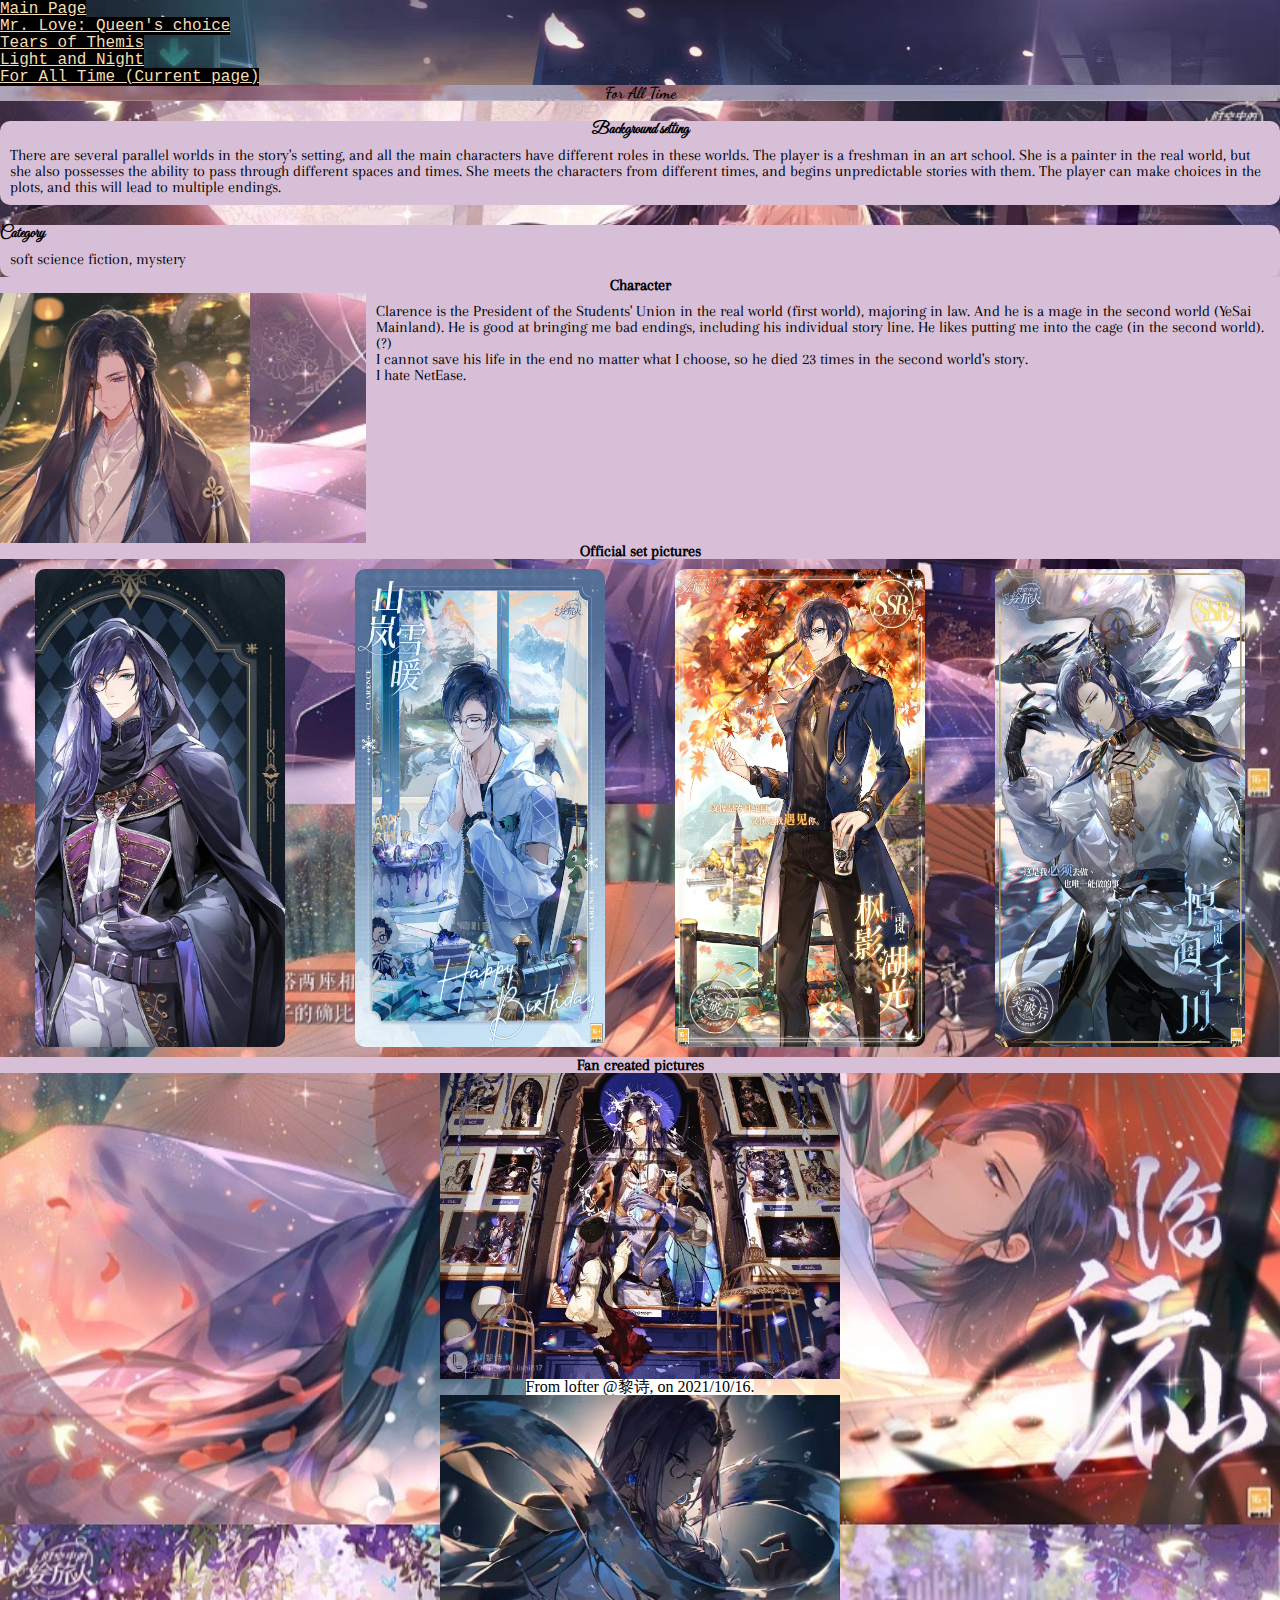
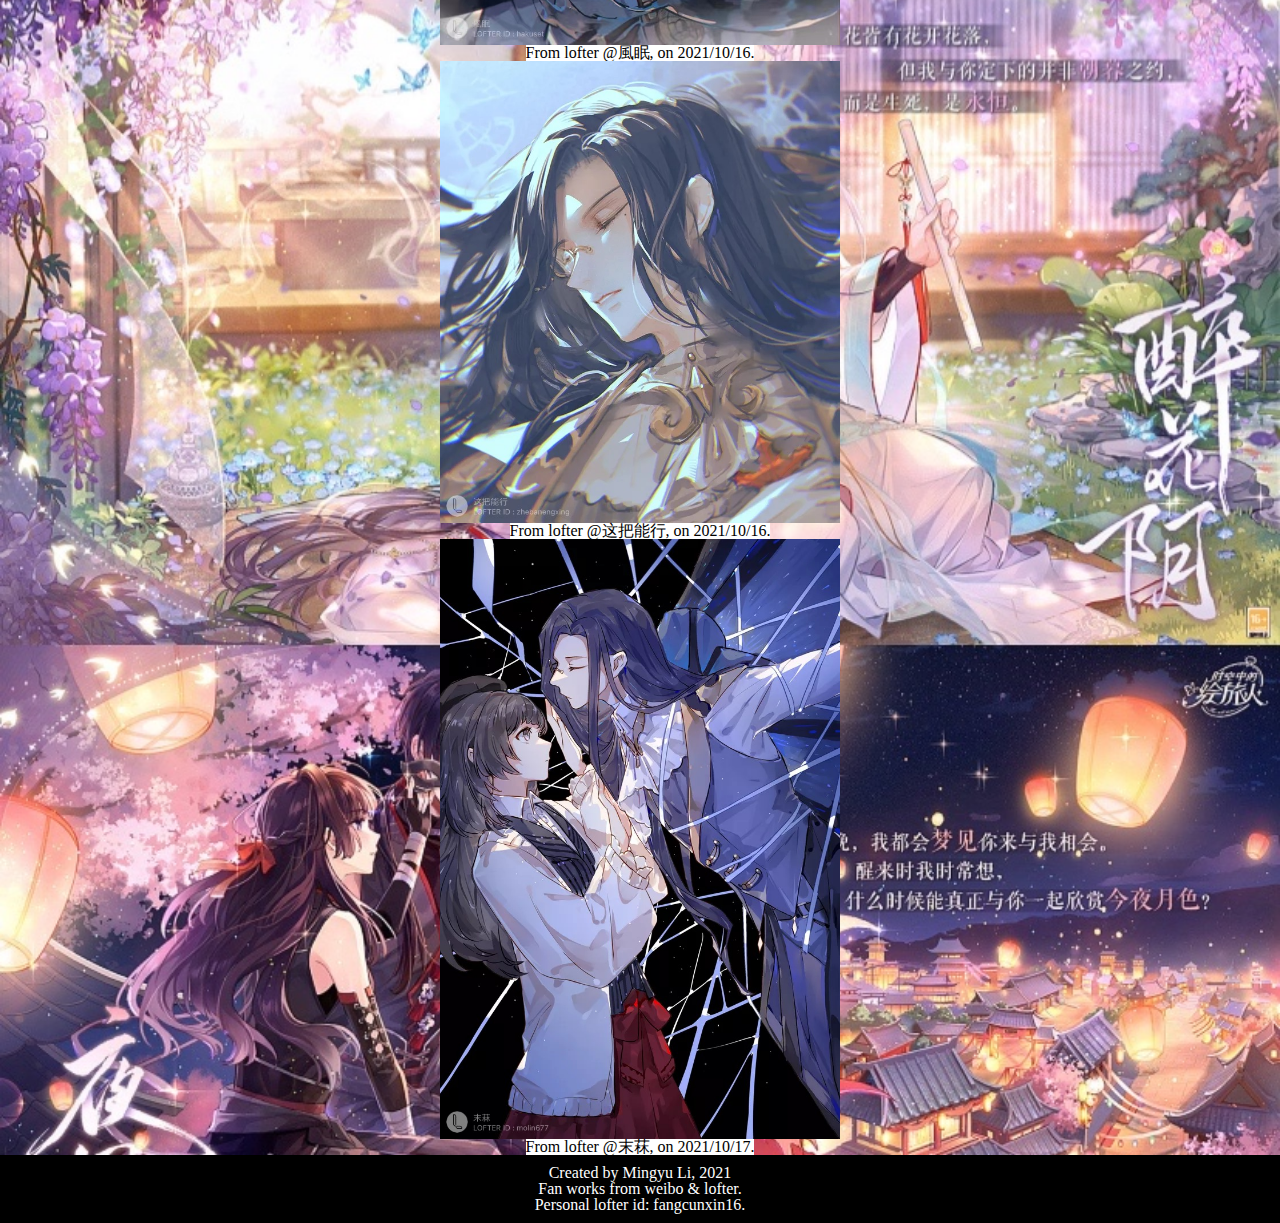
==== foralltime.html @ 4171c782 "Add files via upload" ====
<!DOCTYPE html>
<html lang="en">
  <head>
    <meta charset="utf-8">
    <meta name="viewport" content="width=device-width, initial-scale=1.0">
    <link rel="shortcut icon" type="image/png" href="pic/slqx.jpg"/>
    <link rel="stylesheet" type="text/css" href="css/html5reset.css">
    <link rel="stylesheet" type="text/css" href="css/style.css">
    <link rel="stylesheet" type="text/css" href="css/internal_style.css">
    <link rel='stylesheet' href='https://fonts.googleapis.com/css?family=Dancing+Script'>
    <link rel='stylesheet' href='https://fonts.googleapis.com/css?family=Great+Vibes'>
    <link rel='stylesheet' href='https://fonts.googleapis.com/css?family=Arapey'>
   <title>For All Time</title>
  </head>
  <body>
    <header>
      <ul class="list">
        <li class="mp"><a href="index.html">Main Page</a></li>
        <li class="qc"><a href="mrlove.html">Mr. Love: Queen's choice</a></li>
        <li class="tot"><a href="tearsofthemis.html">Tears of Themis</a></li>
        <li class="ln"><a href="lightandnight.html">Light and Night</a></li>
        <li class="curr"><a href="foralltime.html">For All Time (Current page)</a></li>
      </ul>
    </header>
    <main class="hlr">
        <h1 class="game_title_hlr">
          For All Time
        </h1>

        <div class="backset">
          <h2 class="bs">
            Background setting
          </h2>
          <p id="bs">
            There are several parallel worlds in the story's setting, and all the main characters have different roles in these worlds.
            The player is a freshman in an art school. She is a painter in the real world, but she also possesses the ability to pass
             through different spaces and times. She meets the characters from different times, and begins unpredictable stories with them.
             The player can make choices in the plots, and this will lead to multiple endings.
          </p>
        </div>
        <div>
          <h3 class="cat">
            Category
          </h3>
          <p id="cat">
            soft science fiction, mystery
          </p>
        </div>
        
        <h3 class="character">
          Character
        </h3>
        <div class="sh_ch">
          <div class="sl">
              <img src="pic/sh/sl/sl_intro.jpg" alt="slintro" id="slp">
              <p id="sl">
                Clarence is the President of the Students' Union in the real world (first world), majoring in law. And he is a mage in the second world (YeSai Mainland).
                He is good at bringing me bad endings, including his individual story line.
                He likes putting me into the cage (in the second world). (?)<br>
                I cannot save his life in the end no matter what I choose, so he died 23 times in the second world's story.<br>
                I hate NetEase.
              </p>
          </div>
          
          <h3 class="off_intro">
            Official set pictures
          </h3>
          <div class="sl_off">
            <img src="pic/sh/sl/pic1.jpg" alt="spic1">
            <img src="pic/sh/sl/pic2.jpg" alt="spic2">
            <img src="pic/sh/sl/pic3.jpg" alt="spic3">
            <img src="pic/sh/sl/pic4.jpg" alt="spic4">
          </div>
          <h3 class="fan_intro">
            Fan created pictures
          </h3>
          <div class="sl_fan">
            <img src="pic/sh/sl/sfan1.jpg" alt="sf1">
            <p>
              From lofter @黎诗, on 2021/10/16.
            </p>
            <img src="pic/sh/sl/sfan2.jpg" alt="sf2">
            <p>
              From lofter @風眠, on 2021/10/16.
            </p>
            <img src="pic/sh/sl/sfan3.jpg" alt="sf3">
            <p>
              From lofter @这把能行, on 2021/10/16.
            </p>
            <img src="pic/sh/sl/sfan4.jpg" alt="sf4">
            <p>
              From lofter @末菻, on 2021/10/17.
            </p>
          </div>
        </div>
    </main>

    <footer>
      <div>
        Created by Mingyu Li, 2021 <br>
        Fan works from weibo & lofter.<br>
        Personal lofter id: fangcunxin16.
      </div>
    </footer>
</body>
</html>
---- css/style.css ----
body{
    font-family: 'Sofia',serif;
      background-color: black;
      padding:0;
    }
  header{
    display:flex;
    flex-direction:column;
    align-items: flex-start;
    background-image: url('../pic/head.jpg');
    background-size: 100%;
    background-repeat: repeat;
    opacity:1;
  }

  h2{
    font-family: 'Sofia',serif;
    color:black;
    display: flex;
    justify-content: center;
  }

  a{
    font-family: 'Courier New', Courier, monospace;
    color: 	wheat;
    background-color: black;
    opacity: 1;
    
  }
  .list{
    display:flex;
    flex-direction: column;
    align-items: flex-start;
  }


  .all{
    display:grid;
    grid-template-columns: 200px 450px;
    grid-template-rows:repeat(4,200px);
    grid-row-gap: 15px;
    grid-column-gap:0px;
  }

  .lyp{
    grid-row: 1/span 1;
    grid-column: 1/span 1;
  }
  .lyp img{
    width:200px;
    height:200px;
  }
  .ly p{
    color:black;
  }

  .ly{
    grid-row: 1/span 1;
    grid-column: 2/span 1;
    background-image:url('../pic/ly_back.jpg');
    background-size: 100%;
    background-repeat: repeat;
  }

  .wdp{
    grid-row: 2/span 1;
    grid-column: 1/span 1;
    
  }
  .wdp img{
    width:200px;
    height:200px;
  }
  .wd{
    grid-row:2/span 1;
    grid-column:2/span 1;
    background-image: url('../pic/wd_back.jpg');
    background-size: 100%;
    
    background-repeat: repeat;
  }
  .wd p{
    color:black;
  }

  .gyp{
    grid-row:3/span 1;
    grid-column: 1/span 1;
  }
  .gyp img{
    width:200px;
    height:200px;
  }

  .gy{
    grid-row: 3/span 1;
    grid-column: 2/span 1;
    background-image: url('../pic/gy_back.jpg');
    background-size: 100%;
    background-repeat: repeat;
  }

  .gy h2,p{
    color:white;
  }

  .shp{
    grid-row: 4/span 1;
    grid-column: 1/span 1;
  }
  .shp img{
    width:200px;
    height:200px;
  }

  .sh{
    grid-row:4/span 1;
    grid-column: 2/span 1;
    background-image: url('../pic/sh_back.jpg');
    background-size: 100%;
    background-repeat: repeat;
  }

  .sh h2,p{
    color:white;
  }
  footer{
    color:white;
    text-align: center;
    font-family: 'Times New Roman', Times, serif;
    margin:10px;
  }

  @media only screen and (max-width: 768px){
    h1{
      font-size: 32px;
    }
    h2{
      font-family: 'Sofia',serif;
      color:black;
      display: flex;
      justify-content: center;
      margin: 8px;
      font-size:28px;
    }
    .h3{
      font-size:24px;
    }
   
    #it1{
      background:none;
      font-weight: bold;
      text-decoration: underline pink;
    }
    #it2{
      background:none;
      color:white;
      font-weight: bold;
      text-decoration: underline pink;
    }

    a{
      font-family: 'Courier New', Courier, monospace;
      color: 	black;
      background-color: wheat;
      text-decoration: none;
      padding: 0;
      
    }
    .list{
      list-style: none;
      padding:0;
    }
    p{
      font-family: sans-serif;
    }
  
    .all{
      display:grid;
      grid-template-columns: 1fr 3fr;
      grid-template-rows:repeat(4,200px);
      grid-row-gap: 15px;
    }
    .curr{
      font-weight:bolder;
      text-decoration: underline;
      color:wheat;
      background-color: black;
      padding:0;
    }
  
    .lyp{
      grid-row: 1/span 1;
      grid-column: 1/span 1;
      object-fit:cover;
    }
    .ly p{
      color:black;
      margin: 3px;

    }
  
    .ly{
      grid-row: 1/span 1;
      grid-column: 2/span 1;
      background-image:url('../pic/ly_back.jpg');
      background-size: 100%;
      background-repeat: repeat;
      overflow: scroll;
    }
  
    .wdp{
      grid-row: 2/span 1;
      grid-column: 1/span 1;
      max-height: 100px;
      
    }
    .wd{
      grid-row:2/span 1;
      grid-column:2/span 1;
      background-image: url('../pic/wd_back.jpg');
      background-size: 100%;
      
      background-repeat: repeat;
      overflow: scroll;
    }
    .wd p{
      color:black;
      margin: 3px;
    }

    .gyp{
      grid-row:3/span 1;
      grid-column: 1/span 1;
    }

    .gy{
      grid-row: 3/span 1;
      grid-column: 2/span 1;
      background-image: url('../pic/gy_back.jpg');
      background-size: 100%;
      background-repeat: repeat;
      overflow: scroll;
    }

    .gy h2{
      color:white;
    }
    .gy p{
      color:white;
      margin:3px;

    }

    .shp{
      grid-row: 4/span 1;
      grid-column: 1/span 1;
    }

    .sh{
      grid-row:4/span 1;
      grid-column: 2/span 1;
      background-image: url('../pic/sh_back.jpg');
      background-size: 100%;
      background-repeat: repeat;
      overflow: scroll;
    }

    .sh h2{
      color:white;
      margin:8px;
    }

    .sh p{
      color:white;
      margin:3px;

    }
  footer{
    color:white;
    text-align: center;
    font-family: 'Times New Roman', Times, serif;
    margin:10px;
  }
    

  }
---- css/internal_style.css ----
body{
    font-family: 'Sofia',serif;
      background-color: black;
      padding:0;
    }
    h1{
        color:black;
        margin:0;
    }
    
    .game_title_ly{
        color:black;
        font-family: 'Dancing Script',sans-serif;
        text-align: center;
        background-image:url('../pic/ly/title_back.jpg');
        background-size:100%;
    }
    .lyzzr{
        background-image: url('../pic/ly/lzy/back.jpg');
        background-size: 100%;
        background-repeat: repeat;
    }
    .bs,.cat{
        font-family: 'Great Vibes',serif;
        color:black;
        background-color:thistle;
        margin:20px 0 0 0;
        border-top-left-radius: 10px;
        border-top-right-radius: 10px;
        border-bottom-left-radius: 0;
        border-bottom-right-radius:0;

    }
    #bs,#cat{
        background-color:thistle;
        color:black;
        font-family: 'Arapey',serif;
        margin:0;
        border-top-left-radius: 0;
        border-top-right-radius:0;
        border-bottom-left-radius: 10px;
        border-bottom-right-radius:10px;
        padding: 10px;
    }

    .off_intro,.fan_intro,.character{
        font-family: 'Arapey',serif;
        background-color: thistle;
        color:black;
        text-align: center;
    }

    .lzy,.zr,.charlie,.sl{
        display:grid;
        grid-template-columns: 1fr 2.5fr;
        grid-template-rows: 250px;
    }
    #lzyp,#zrp,#chp,#slp{
        grid-column: 1/span 1;
        grid-row: 1/ span 1;
        width:250px;
        height:250px;
    }
    
    #lzy,#zr,#charlie,#sl{
        grid-column: 2/span 1;
        grid-row:1/ span 1;
        padding:10px;
        margin:0;
        font-family: 'Arapey',serif;
        background-color: thistle;
        color:black;
        overflow: scroll;
    }
    
    .lzy_off{
        display:flex;
        flex-direction: row;
        flex-wrap: wrap;
        justify-content: space-around;
        align-items: center;
    }
    
    .lzy_off img{
        margin:10px;
        border-radius: 10px;
        max-width:250px;
    }
    .lzy_fan{
        display:flex;
        flex-direction: column;
        align-items: center;
        justify-content: space-around;
        flex-wrap: wrap;
    }
    
    .lzy_fan img{
        object-fit: cover;
        border-radius: 10px;
        max-width:400px;
    }
    .lzy_fan p{
        background-color: white;
        color:black;
        font-family: 'Times New Roman', Times, serif;
    }

    .game_title_wd{
        background-image: url('../pic/wd/top.jpg');
        color:white;
        font-family: 'Dancing Script',sans-serif;
        text-align: center;
        background-size:100%;
    }

    .wdsjb{
        background-image: url('../pic/wd/back.jpg');
        background-size: 100%;
        background-repeat: repeat;
    }

    .zr_off img{
        margin:auto;
        display:flex;
        flex-direction: column;
        max-width:500px;
        border-radius: 10px;
        align-items: center;
    }
    .zr_fan{
        display:flex;
        flex-direction: column;
        align-items: center;
        justify-content: space-around;
        flex-wrap: wrap;
    }

    .zr_fan img{
        display:flex;
        margin:auto;
        flex-direction: column;
        max-width:400px;
        align-items: center;

    }
    .zr_fan p{
        background-color: white;
        color:black;
        font-family: 'Times New Roman', Times, serif;
    }
    .game_title_gy{
        background-image: url('../pic/gy/top.jpg');
        color:white;
        font-family: 'Dancing Script',sans-serif;
        text-align: center;
        background-size:100%;
    }

    .gyyzl{
        background-image: url('../pic/gy/back.jpg');
        background-size: 100%;
        background-repeat: repeat;
    }

    .charlie_off,.sl_off{
        display:flex;
        flex-direction: row;
        flex-wrap: wrap;
        justify-content: space-around;
    }

    .sl_off img{
        margin:10px;
        border-radius: 10px;
        max-width:250px;
    }

    .ch_fan{
        display:flex;
        flex-direction: column;
        align-items: center;
        justify-content: space-around;
        flex-wrap: wrap;
    }
    .ch_fan p{
        background-color: white;
        color:black;
        font-family: 'Times New Roman', Times, serif;
    }
    .ch_fan img{
        display:flex;
        margin:auto;
        flex-direction: column;
        max-width:400px;
        align-items: center;
    }
    .charlie_off img{
        margin:10px;
        border-radius: 10px;
        max-width:250px;
    }
    .game_title_hlr{
        background-image: url('../pic/sh/top.jpg');
        color:black;
        font-family: 'Dancing Script',sans-serif;
        text-align: center;
        background-size:100%;
    }
    .hlr{
        background-image: url('../pic/sh/back.jpg');
        background-size: 100%;
        background-repeat: repeat;
    }
    .sl_fan{
        display:flex;
        flex-direction: column;
        align-items: center;
        justify-content: space-around;
        flex-wrap: wrap;
    }
    .sl_fan img{
        display:flex;
        margin:auto;
        flex-direction: column;
        max-width:400px;
        align-items: center;
    }
    .sl_fan p{
        background-color: white;
        color:black;
        font-family: 'Times New Roman', Times, serif;
    }
    footer{
        color:white;
        text-align: center;
        font-family: 'Times New Roman', Times, serif;
        margin:10px;
      }
    

@media only screen and (max-width: 768px){
    h1{
        color:black;
        margin:0;
        font-size: 32px;
    }
    h2{
        font-size:28px;
    }
    h3{
        font-size:24px;
    }
    
    .game_title_ly{
        color:black;
        font-family: 'Dancing Script',sans-serif;
        text-align: center;
        background-image:url('../pic/ly/title_back.jpg');
        background-size:100%;
    }
    .lyzzr{
        background-image: url('../pic/ly/lzy/back.jpg');
        background-size: 100%;
        background-repeat: repeat;
    }
    .bs,.cat{
        font-family: 'Great Vibes',serif;
        color:black;
        background-color:thistle;
        margin:20px 0 0 0;
        border-top-left-radius: 10px;
        border-top-right-radius: 10px;
        border-bottom-left-radius: 0;
        border-bottom-right-radius:0;
        text-align: center;

    }
    .character{
        margin-top: 20px;
    }
    #bs,#cat{
        background-color:thistle;
        color:black;
        font-family: 'Arapey',serif;
        margin:0;
        border-top-left-radius: 0;
        border-top-right-radius:0;
        border-bottom-left-radius: 10px;
        border-bottom-right-radius:10px;
        padding: 10px;
       
    }
    #cat{
        text-align: center;
    }

    .off_intro,.fan_intro,.character{
        font-family: 'Arapey',serif;
        background-color: thistle;
        color:black;
        text-align: center;
        margin-top:10px;
    }

    .lzy,.zr,.charlie,.sl{
        display:grid;
        grid-template-columns: 1fr 2.5fr;
        grid-template-rows: 250px;
        margin: 10px 0 10px 0;
    }
    #lzyp,#zrp,#chp,#slp{
        grid-column: 1/span 1;
        grid-row: 1/ span 1;
        width:250px;
        height:250px;
    }
    
    #lzy,#zr,#charlie,#sl{
        grid-column: 2/span 1;
        grid-row:1/ span 1;
        padding:10px;
        margin:0;
        font-family: 'Arapey',serif;
        background-color: thistle;
        color:black;
        overflow: scroll;
    }
    
    .lzy_off{
        display:flex;
        flex-direction: row;
        flex-wrap: wrap;
        justify-content: space-around;
        align-items: center;
    }
    
    .lzy_off img{
        margin:10px;
        border-radius: 10px;
        max-width:250px;
    }
    .lzy_fan{
        display:flex;
        flex-direction: column;
        align-items: center;
        justify-content: space-around;
        flex-wrap: wrap;
    }
    
    .lzy_fan img{
        object-fit: cover;
        border-radius: 10px;
        max-width:400px;
    }
    .lzy_fan p{
        background-color: white;
        color:black;
        font-family: 'Times New Roman', Times, serif;
        margin:10px 0 10px 0;
    }

    .game_title_wd{
        background-image: url('../pic/wd/top.jpg');
        color:white;
        font-family: 'Dancing Script',sans-serif;
        text-align: center;
        background-size:100%;
    }

    .wdsjb{
        background-image: url('../pic/wd/back.jpg');
        background-size: 100%;
        background-repeat: repeat;
    }

    .zr_off img{
        margin:auto;
        display:flex;
        flex-direction: column;
        max-width:500px;
        border-radius: 10px;
        align-items: center;
    }
    .zr_fan{
        display:flex;
        flex-direction: column;
        align-items: center;
        justify-content: space-around;
        flex-wrap: wrap;
    }

    .zr_fan img{
        display:flex;
        margin:auto;
        flex-direction: column;
        max-width:400px;
        align-items: center;
        border-radius: 10px;

    }
    .zr_fan p{
        background-color: white;
        color:black;
        font-family: 'Times New Roman', Times, serif;
        margin:10px 0 10px 0;
    }
    .game_title_gy{
        background-image: url('../pic/gy/top.jpg');
        color:black;
        font-family: 'Dancing Script',sans-serif;
        text-align: center;
        background-size:100%;
    }

    .gyyzl{
        background-image: url('../pic/gy/back.jpg');
        background-size: 100%;
        background-repeat: repeat;
    }

    .charlie_off,.sl_off{
        display:flex;
        flex-direction: row;
        flex-wrap: wrap;
        justify-content: space-around;
    }

    .sl_off img{
        margin:10px;
        border-radius: 10px;
        max-width:250px;
    }

    .ch_fan{
        display:flex;
        flex-direction: column;
        align-items: center;
        justify-content: space-around;
        flex-wrap: wrap;
    }
    .ch_fan p{
        background-color: white;
        color:black;
        font-family: 'Times New Roman', Times, serif;
        margin:10px 0 10px 0;
    }
    .ch_fan img{
        display:flex;
        margin:auto;
        flex-direction: column;
        max-width:400px;
        align-items: center;
        border-radius: 10px;
    }
    .charlie_off img{
        margin:10px;
        border-radius: 10px;
        max-width:250px;
    }
    .game_title_hlr{
        background-image: url('../pic/sh/top.jpg');
        color:black;
        font-family: 'Dancing Script',sans-serif;
        text-align: center;
        background-size:100%;
    }
    .hlr{
        background-image: url('../pic/sh/back.jpg');
        background-size: 100%;
        background-repeat: repeat;
    }
    .sl_fan{
        display:flex;
        flex-direction: column;
        align-items: center;
        justify-content: space-around;
        flex-wrap: wrap;
    }
    .sl_fan img{
        display:flex;
        margin:auto;
        flex-direction: column;
        max-width:400px;
        align-items: center;
        border-radius: 10px;
    }
    .sl_fan p{
        background-color: white;
        color:black;
        font-family: 'Times New Roman', Times, serif;
        margin:10px 0 10px 0;
    }
    footer{
        background-color: black;
        color:white;
        text-align: center;
        font-family: 'Times New Roman', Times, serif;
        margin:10px;
      }
    
    
}
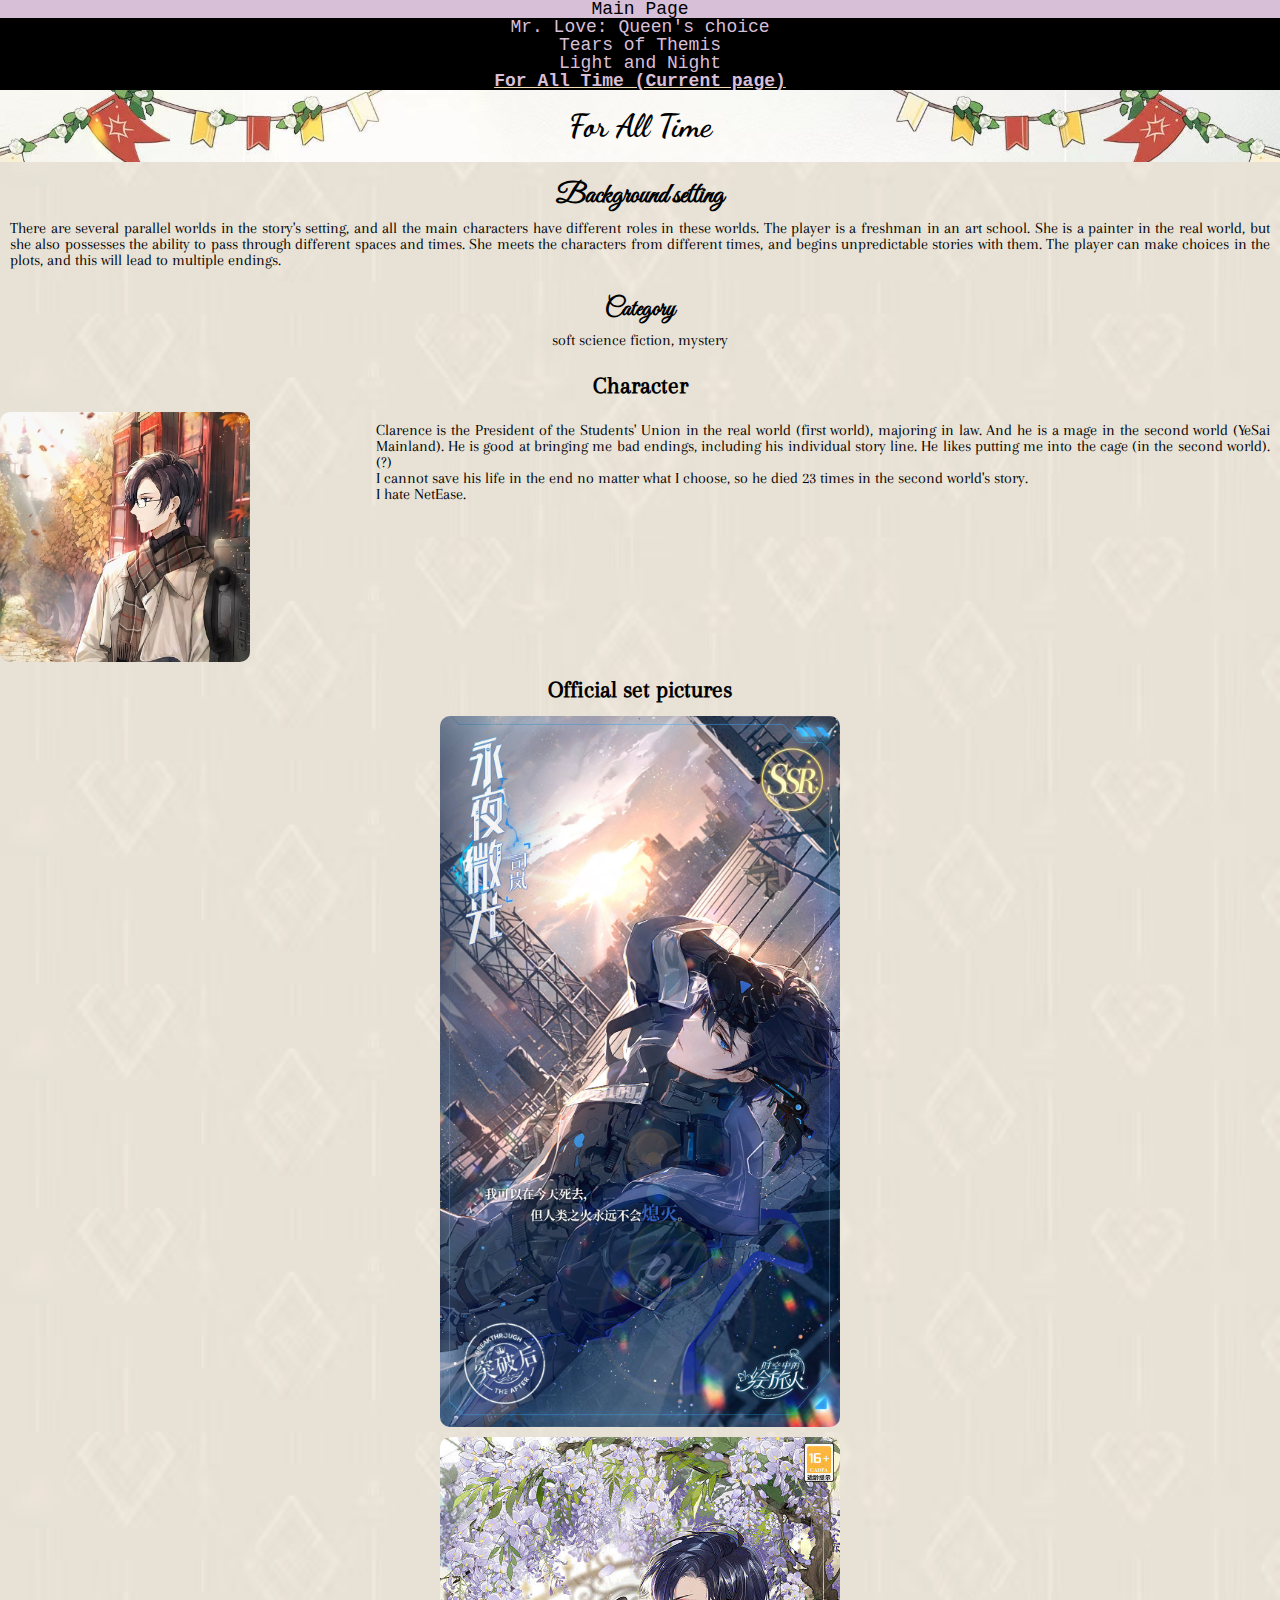
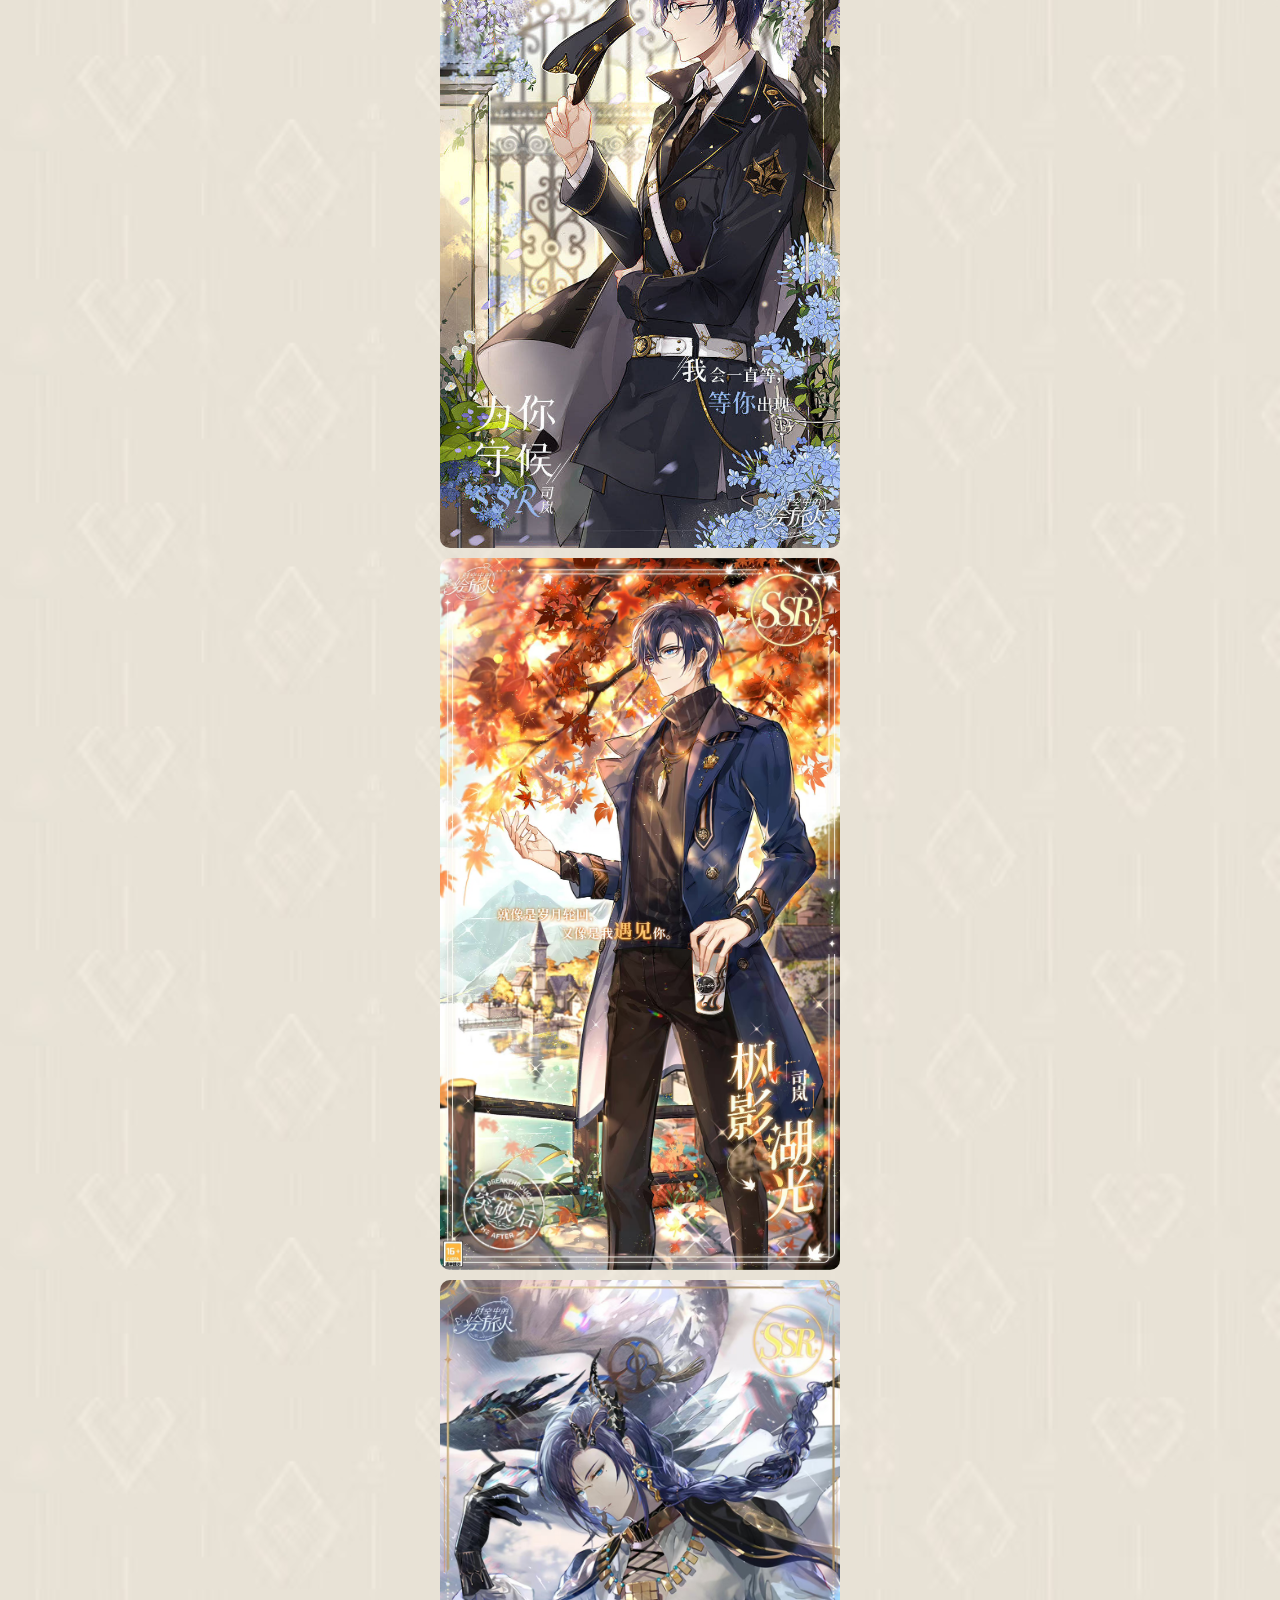
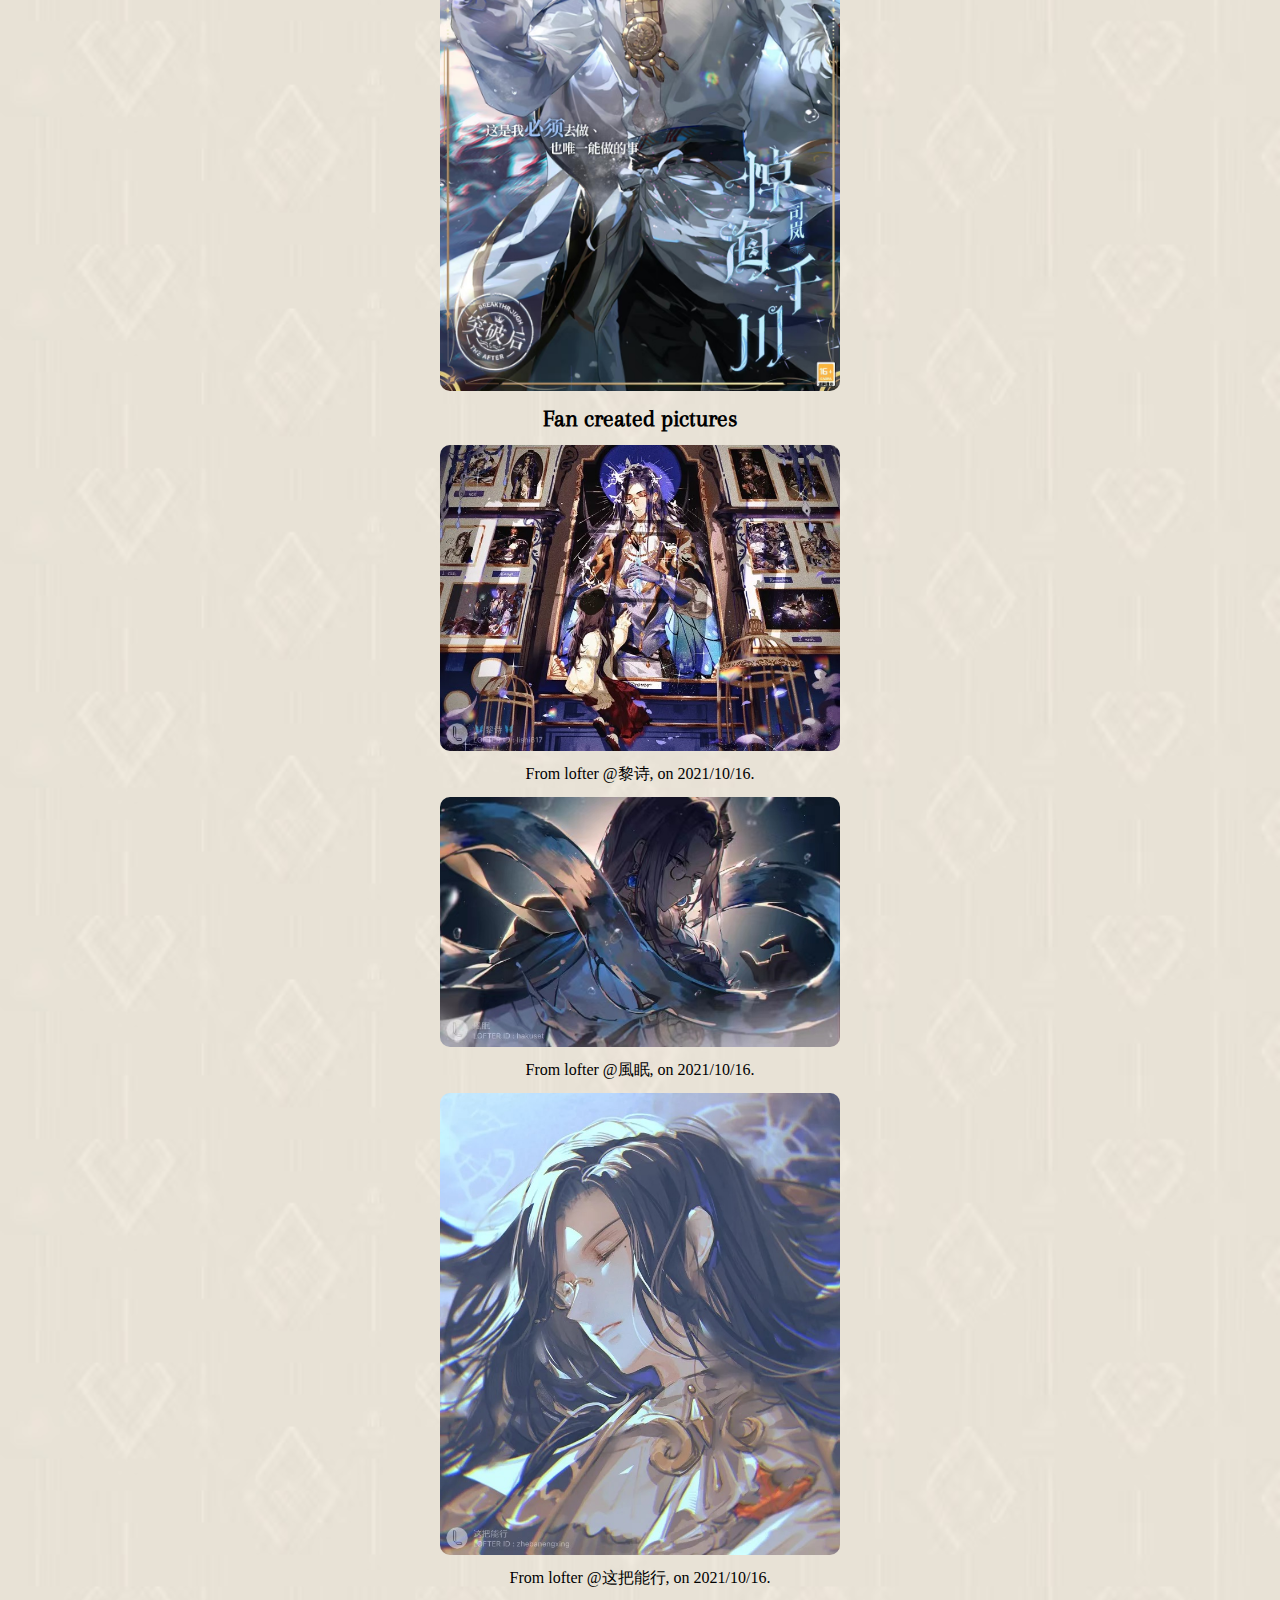
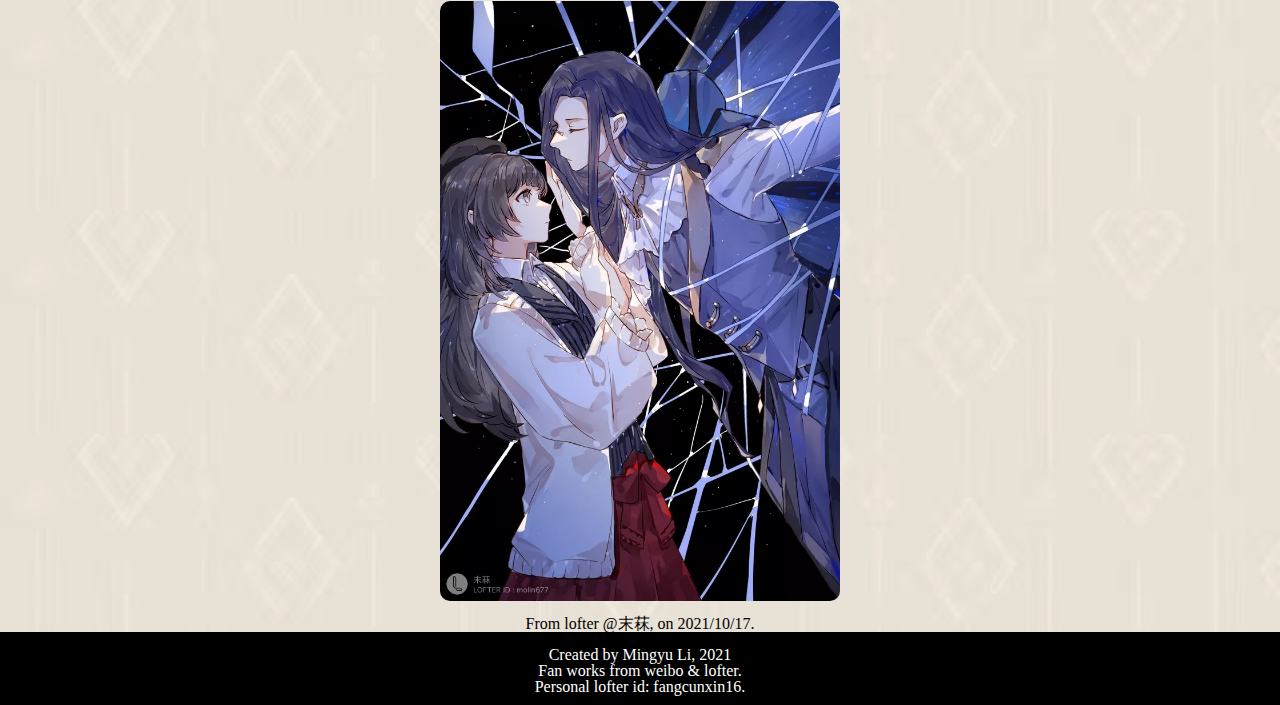
==== commit f4390d7b: "Add files via upload" ====
--- a/foralltime.html
+++ b/foralltime.html
@@ -6,7 +6,6 @@
     <link rel="shortcut icon" type="image/png" href="pic/slqx.jpg"/>
     <link rel="stylesheet" type="text/css" href="css/html5reset.css">
     <link rel="stylesheet" type="text/css" href="css/style.css">
-    <link rel="stylesheet" type="text/css" href="css/internal_style.css">
     <link rel='stylesheet' href='https://fonts.googleapis.com/css?family=Dancing+Script'>
     <link rel='stylesheet' href='https://fonts.googleapis.com/css?family=Great+Vibes'>
     <link rel='stylesheet' href='https://fonts.googleapis.com/css?family=Arapey'>
@@ -22,11 +21,10 @@
         <li class="curr"><a href="foralltime.html">For All Time (Current page)</a></li>
       </ul>
     </header>
-    <main class="hlr">
-        <h1 class="game_title_hlr">
+    <main class="whole_page" id="hlr">
+        <h1 class="game_title" id="game_title_hlr">
           For All Time
         </h1>
-
         <div class="backset">
           <h2 class="bs">
             Background setting
@@ -65,7 +63,7 @@
           <h3 class="off_intro">
             Official set pictures
           </h3>
-          <div class="sl_off">
+          <div class="official_pictures">
             <img src="pic/sh/sl/pic1.jpg" alt="spic1">
             <img src="pic/sh/sl/pic2.jpg" alt="spic2">
             <img src="pic/sh/sl/pic3.jpg" alt="spic3">
@@ -74,7 +72,7 @@
           <h3 class="fan_intro">
             Fan created pictures
           </h3>
-          <div class="sl_fan">
+          <div class="fan_pictures">
             <img src="pic/sh/sl/sfan1.jpg" alt="sf1">
             <p>
               From lofter @黎诗, on 2021/10/16.
--- a/css/style.css
+++ b/css/style.css
@@ -1,288 +1,361 @@
 body{
-    font-family: 'Sofia',serif;
-      background-color: black;
-      padding:0;
-    }
-  header{
-    display:flex;
-    flex-direction:column;
-    align-items: flex-start;
-    background-image: url('../pic/head.jpg');
-    background-size: 100%;
-    background-repeat: repeat;
-    opacity:1;
+    font-family: 'Sawarabi Mincho',serif;
+    background-color: black;
+    padding:0;
+}
+
+/* fonts */
+h1{
+  font-family: 'Sofia',serif;
+  color:black;
+  margin:0;
+  font-size: 32px;
+}
+h2{
+  font-family: 'Sofia',serif;
+  color:black;
+  display: flex;
+  justify-content: center;
+}
+h3{
+  font-size:24px;
+}
+a{
+  font-family: 'Courier New', Courier, monospace;
+}
+/* fonts */
+
+/* navigation bar */
+ul{
+  list-style:none
+}
+ul a{
+  display: block;
+  text-decoration: none;
+  position:relative;
+  height:100%;
+  text-align: center;
+  color: thistle;
+  background-color: black;
   }
 
-  h2{
-    font-family: 'Sofia',serif;
-    color:black;
-    display: flex;
-    justify-content: center;
-  }
-
-  a{
-    font-family: 'Courier New', Courier, monospace;
-    color: 	wheat;
-    background-color: black;
-    opacity: 1;
-    
-  }
-  .list{
-    display:flex;
-    flex-direction: column;
-    align-items: flex-start;
-  }
-
-
-  .all{
-    display:grid;
-    grid-template-columns: 200px 450px;
-    grid-template-rows:repeat(4,200px);
-    grid-row-gap: 15px;
-    grid-column-gap:0px;
-  }
-
-  .lyp{
-    grid-row: 1/span 1;
-    grid-column: 1/span 1;
-  }
-  .lyp img{
-    width:200px;
-    height:200px;
-  }
-  .ly p{
-    color:black;
-  }
-
-  .ly{
-    grid-row: 1/span 1;
-    grid-column: 2/span 1;
-    background-image:url('../pic/ly_back.jpg');
-    background-size: 100%;
-    background-repeat: repeat;
-  }
-
-  .wdp{
-    grid-row: 2/span 1;
-    grid-column: 1/span 1;
-    
-  }
-  .wdp img{
-    width:200px;
-    height:200px;
-  }
-  .wd{
-    grid-row:2/span 1;
-    grid-column:2/span 1;
-    background-image: url('../pic/wd_back.jpg');
-    background-size: 100%;
-    
-    background-repeat: repeat;
-  }
-  .wd p{
-    color:black;
-  }
-
-  .gyp{
-    grid-row:3/span 1;
-    grid-column: 1/span 1;
-  }
-  .gyp img{
-    width:200px;
-    height:200px;
-  }
-
-  .gy{
-    grid-row: 3/span 1;
-    grid-column: 2/span 1;
-    background-image: url('../pic/gy_back.jpg');
-    background-size: 100%;
-    background-repeat: repeat;
-  }
-
-  .gy h2,p{
+.list{
+  display:block;
+  padding:0;
+  width:100%;
+}
+.list li:hover a{
+  background-color:thistle;
+  color:black;
+}
+/* navigation bar end */
+p{
+  /* intro text */
+  font-family: sans-serif;
+}
+.curr{
+  /* difference for current page */
+  font-weight:bolder;
+  text-decoration: underline;
+  color:wheat;
+  background-color: black;
+  padding:0;
+}
+
+footer{
+  color:white;
+  text-align: center;
+  font-family: 'Times New Roman', Times, serif;
+  margin:10px;
+}
+
+
+@media only screen and (min-width: 400px){
+  h1{
+    text-align: center;
+    padding: 20px;
+    background-image: url('../pic/main_title_back.jpg');
     color:white;
   }
-
-  .shp{
-    grid-row: 4/span 1;
-    grid-column: 1/span 1;
+  h2{
+    margin: 8px;
+    font-size:28px;
   }
-  .shp img{
-    width:200px;
-    height:200px;
+  .click_for_more{
+    font-family: 'Courier New', Courier, monospace;
+    font-weight:bold;
+    text-decoration: underline;
+    color:black;
   }
 
-  .sh{
-    grid-row:4/span 1;
-    grid-column: 2/span 1;
-    background-image: url('../pic/sh_back.jpg');
-    background-size: 100%;
-    background-repeat: repeat;
-  }
-
-  .sh h2,p{
-    color:white;
-  }
-  footer{
-    color:white;
-    text-align: center;
-    font-family: 'Times New Roman', Times, serif;
-    margin:10px;
-  }
-
-  @media only screen and (max-width: 768px){
-    h1{
-      font-size: 32px;
-    }
-    h2{
-      font-family: 'Sofia',serif;
-      color:black;
-      display: flex;
-      justify-content: center;
-      margin: 8px;
-      font-size:28px;
-    }
-    .h3{
-      font-size:24px;
-    }
-   
-    #it1{
-      background:none;
-      font-weight: bold;
-      text-decoration: underline pink;
-    }
-    #it2{
-      background:none;
-      color:white;
-      font-weight: bold;
-      text-decoration: underline pink;
-    }
-
-    a{
-      font-family: 'Courier New', Courier, monospace;
-      color: 	black;
-      background-color: wheat;
-      text-decoration: none;
-      padding: 0;
-      
-    }
-    .list{
-      list-style: none;
-      padding:0;
-    }
-    p{
-      font-family: sans-serif;
-    }
-  
-    .all{
+/* main page view */
+    /* set grid */
+    .container{
       display:grid;
       grid-template-columns: 1fr 3fr;
       grid-template-rows:repeat(4,200px);
-      grid-row-gap: 15px;
-    }
-    .curr{
-      font-weight:bolder;
-      text-decoration: underline;
-      color:wheat;
-      background-color: black;
-      padding:0;
-    }
-  
-    .lyp{
+    }
+
+    /* pictures */
+    .show_picture{
+      width:200px;
+      height:200px;
+      grid-column: 1/span 1;
+    }
+    #lyp{
       grid-row: 1/span 1;
-      grid-column: 1/span 1;
-      object-fit:cover;
-    }
-    .ly p{
+    }
+    #wdp{
+      grid-row: 2/span 1;
+    }
+    #gyp{
+      grid-row:3/span 1;
+    }
+    #shp{
+      grid-row: 4/span 1;
+    }
+    /* end picture settings */
+
+    /* main page text settings */
+    .main_intro{
+      margin:8px;
+      grid-column:2/span 1;
+      background-repeat:repeat-y;
+      overflow: scroll;
       color:black;
-      margin: 3px;
-
-    }
-  
+      text-align: justify;
+    }
     .ly{
       grid-row: 1/span 1;
-      grid-column: 2/span 1;
-      background-image:url('../pic/ly_back.jpg');
-      background-size: 100%;
-      background-repeat: repeat;
-      overflow: scroll;
-    }
-  
-    .wdp{
-      grid-row: 2/span 1;
-      grid-column: 1/span 1;
-      max-height: 100px;
-      
+      background-image:url('../pic/ly/back.jpg');
     }
     .wd{
       grid-row:2/span 1;
-      grid-column:2/span 1;
-      background-image: url('../pic/wd_back.jpg');
-      background-size: 100%;
-      
-      background-repeat: repeat;
-      overflow: scroll;
-    }
-    .wd p{
-      color:black;
-      margin: 3px;
-    }
-
-    .gyp{
+      background-image: url('../pic/wd/back.jpg');
+    }
+    .gy{
       grid-row:3/span 1;
-      grid-column: 1/span 1;
-    }
-
-    .gy{
-      grid-row: 3/span 1;
-      grid-column: 2/span 1;
-      background-image: url('../pic/gy_back.jpg');
-      background-size: 100%;
-      background-repeat: repeat;
-      overflow: scroll;
-    }
-
-    .gy h2{
-      color:white;
-    }
-    .gy p{
-      color:white;
-      margin:3px;
-
-    }
-
-    .shp{
-      grid-row: 4/span 1;
-      grid-column: 1/span 1;
-    }
-
+      background-image: url('../pic/gy/back.jpg');
+    }
     .sh{
       grid-row:4/span 1;
-      grid-column: 2/span 1;
-      background-image: url('../pic/sh_back.jpg');
-      background-size: 100%;
-      background-repeat: repeat;
+      background-image: url('../pic/sh/back.jpg');
+    }
+  
+  /* end grid setting */
+  /* end main page view */
+
+
+  /* ----------------------for internal pages---------------------------*/
+
+  /* general settings */
+  .bs,.cat{
+    /* background settings, category titles */
+    font-family: 'Great Vibes',serif;
+    color:black;
+    margin:20px 0 0 0;
+    border-top-left-radius: 10px;
+    border-top-right-radius: 10px;
+    border-bottom-left-radius: 0;
+    border-bottom-right-radius:0;
+    text-align: center;
+}
+
+.character{
+  /* character title */
+    margin-top: 20px;
+}
+
+#bs,#cat{
+  /* text settings for background settings and category */
+    color:black;
+    font-family: 'Arapey',serif;
+    margin:0;
+    border-top-left-radius: 0;
+    border-top-right-radius:0;
+    border-bottom-left-radius: 10px;
+    border-bottom-right-radius:10px;
+    padding: 10px;
+    text-align: justify;
+   
+}
+#cat{
+  /* center text for category */
+    text-align: center;
+}
+
+.off_intro,.fan_intro,.character{
+    font-family: 'Arapey',serif;
+    color:black;
+    text-align: center;
+    margin-top:15px;
+    margin-bottom: 15px;
+}
+
+/* set for all the titles */
+.game_title{
+    color:black;
+    font-family: 'Dancing Script',sans-serif;
+    text-align: center;
+    background-size:100%;
+    background-image: url('../pic/wd/top.jpg');
+}
+/* end settings for all titles (4 in total) */
+/* end general settings */
+
+/* specific settings for each game */
+
+/* whole background settings */
+.whole_page{
+  /* general */
+  background-size: 100%;
+  background-repeat: repeat;
+}
+
+#lyzzr{
+    background-image: url('../pic/ly/back.jpg');
+}
+
+#wdsjb{
+  background-image: url('../pic/wd/back.jpg');
+}
+
+#gyyzl{
+  background-image: url('../pic/gy/back.jpg');
+}
+
+#hlr{
+  background-image: url('../pic/sh/back.jpg');
+}
+/* end whole background settings */
+
+/* person introduction (img+p)*/
+.lzy,.zr,.charlie,.sl{
+  /*general*/
+    display:grid;
+    grid-template-columns: 1fr 2.5fr;
+    grid-template-rows: 250px;
+    margin: 10px 0 10px 0;
+}
+
+#lzyp,#zrp,#chp,#slp{
+  /* pictures */
+    grid-column: 1/span 1;
+    grid-row: 1/ span 1;
+    width:250px;
+    height:250px;
+    border-radius: 10px;
+}
+
+#lzy,#zr,#charlie,#sl{
+  /*text*/
+    grid-column: 2/span 1;
+    grid-row:1/ span 1;
+    padding:10px;
+    margin:0;
+    font-family: 'Arapey',serif;
+    color:black;
+    overflow: scroll;
+    text-align: justify;
+}
+
+.official_pictures img{
+    display:flex;
+    flex-direction: column;
+    margin-left:auto;
+    margin-right:auto;
+    margin-top: 10px;
+    margin-bottom: 10px;
+    border-radius: 10px;
+    max-width:400px;
+}
+
+#zr_official img{
+  /* why miHoyo likes landscape view?? */
+  max-width:500px;
+}
+
+.fan_pictures img{
+  display:flex;
+  flex-direction: column;
+  flex-wrap: wrap;
+  max-width:400px;
+  border-radius: 10px;
+  object-fit: cover;
+  margin-left:auto;
+  margin-right:auto;
+  margin-top: 10px;
+  margin-bottom: 10px;
+  border-radius: 10px;
+}
+
+.fan_pictures p{
+  color:black;
+  font-family: 'Times New Roman', Times, serif;
+  margin:15px 0 15px 0;
+  text-align: center;
+}
+}
+
+/*tablet view */
+@media only screen and (min-width: 768px){
+  /* main page view */
+    /* set grid */
+    a{
+      font-size:18px;
+    }
+    .container{
+      display:grid;
+      grid-template-columns: 1fr 3fr;
+      grid-template-rows:repeat(4,400px);
+    }
+
+    /* pictures */
+    .show_picture{
+      width:400px;
+      height:400px;
+      grid-column: 1/span 1;
+    }
+    #lyp{
+      grid-row: 1/span 1;
+    }
+    #wdp{
+      grid-row: 2/span 1;
+    }
+    #gyp{
+      grid-row:3/span 1;
+    }
+    #shp{
+      grid-row: 4/span 1;
+    }
+    /* end picture settings */
+
+    /* main page text settings */
+    .main_intro{
+      margin:3px;
+      grid-column:2/span 1;
+      background-repeat:repeat-y;
       overflow: scroll;
-    }
-
-    .sh h2{
-      color:white;
-      margin:8px;
-    }
-
-    .sh p{
-      color:white;
-      margin:3px;
-
-    }
-  footer{
-    color:white;
-    text-align: center;
-    font-family: 'Times New Roman', Times, serif;
-    margin:10px;
-  }
-    
-
-  }
+      color:black;
+      width:100%;
+    }
+    .ly{
+      grid-row: 1/span 1;
+      background-image:url('../pic/ly/back.jpg');
+    }
+    .wd{
+      grid-row:2/span 1;
+      background-image: url('../pic/wd/back.jpg');
+    }
+    .gy{
+      grid-row:3/span 1;
+      background-image: url('../pic/gy/back.jpg');
+    }
+    .sh{
+      grid-row:4/span 1;
+      background-image: url('../pic/sh/back.jpg');
+    }
   
+  /* end grid setting */
+  /* end main page view */
+}
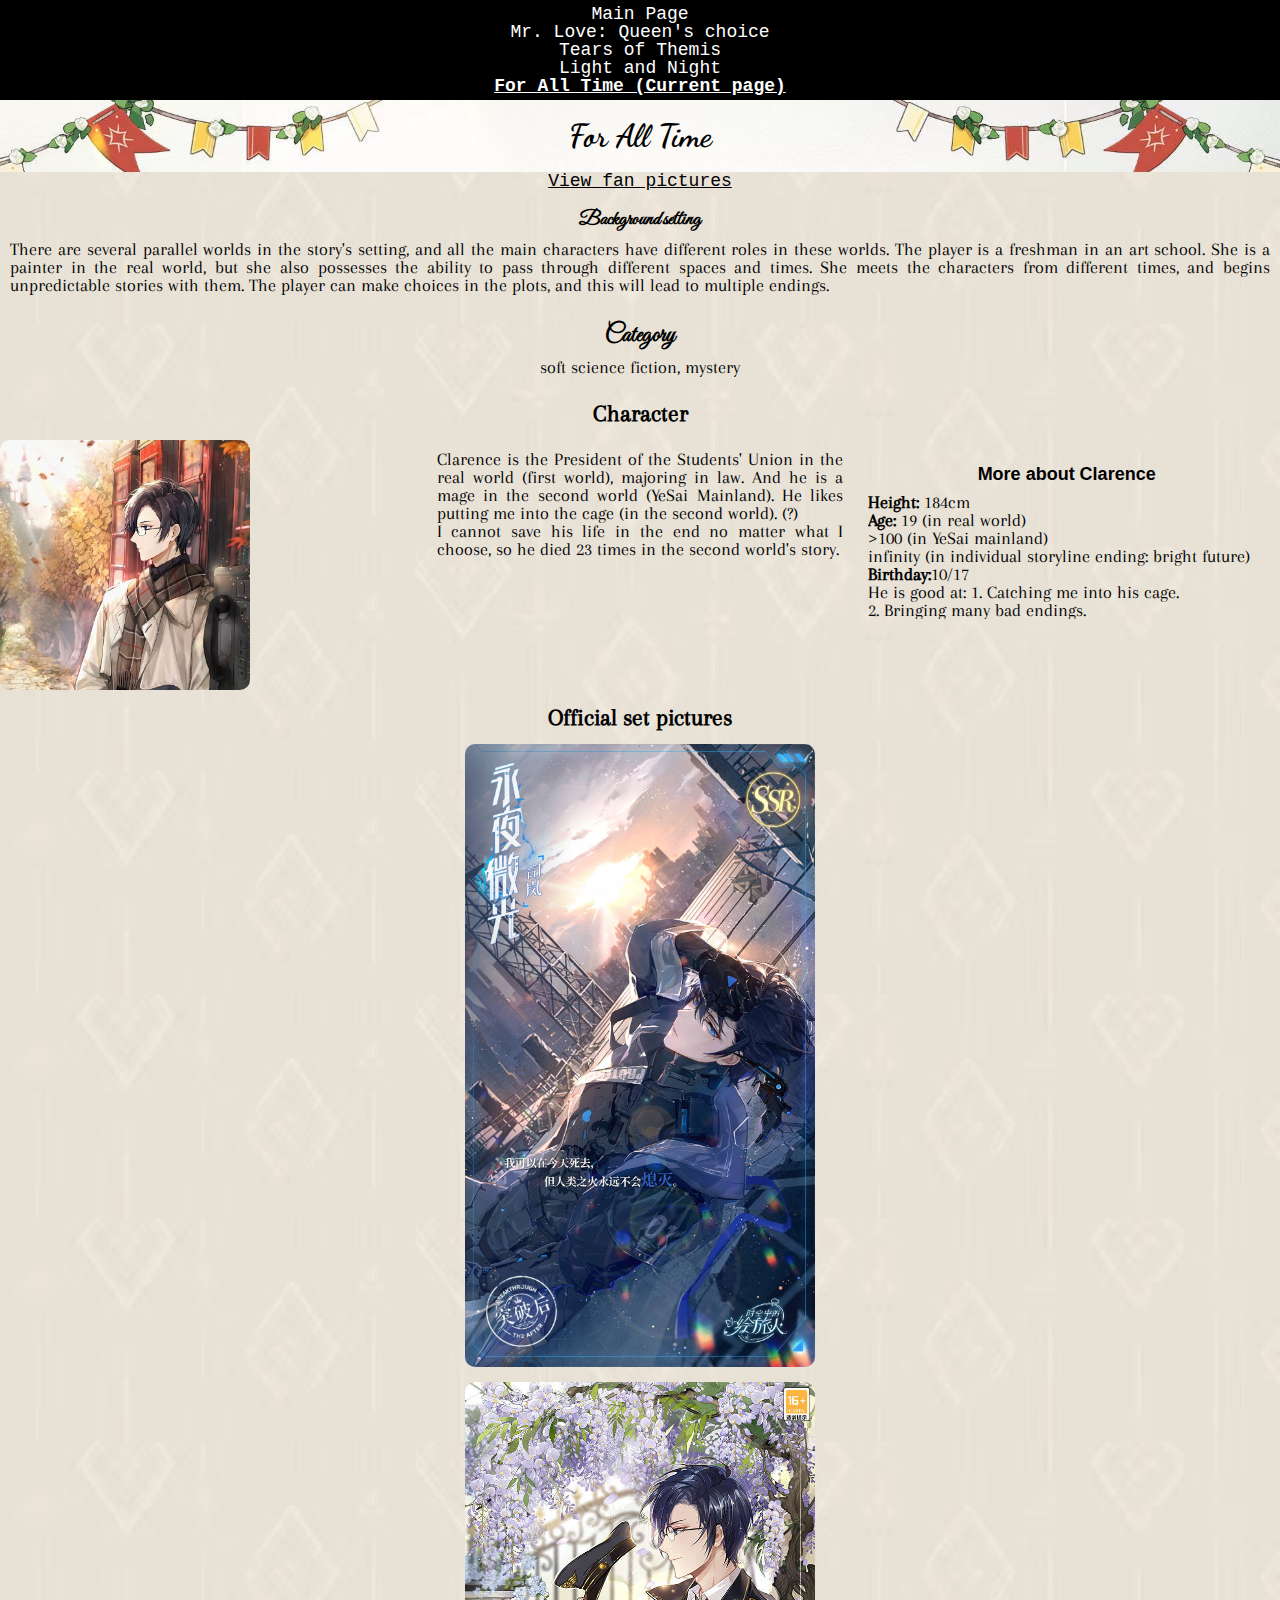
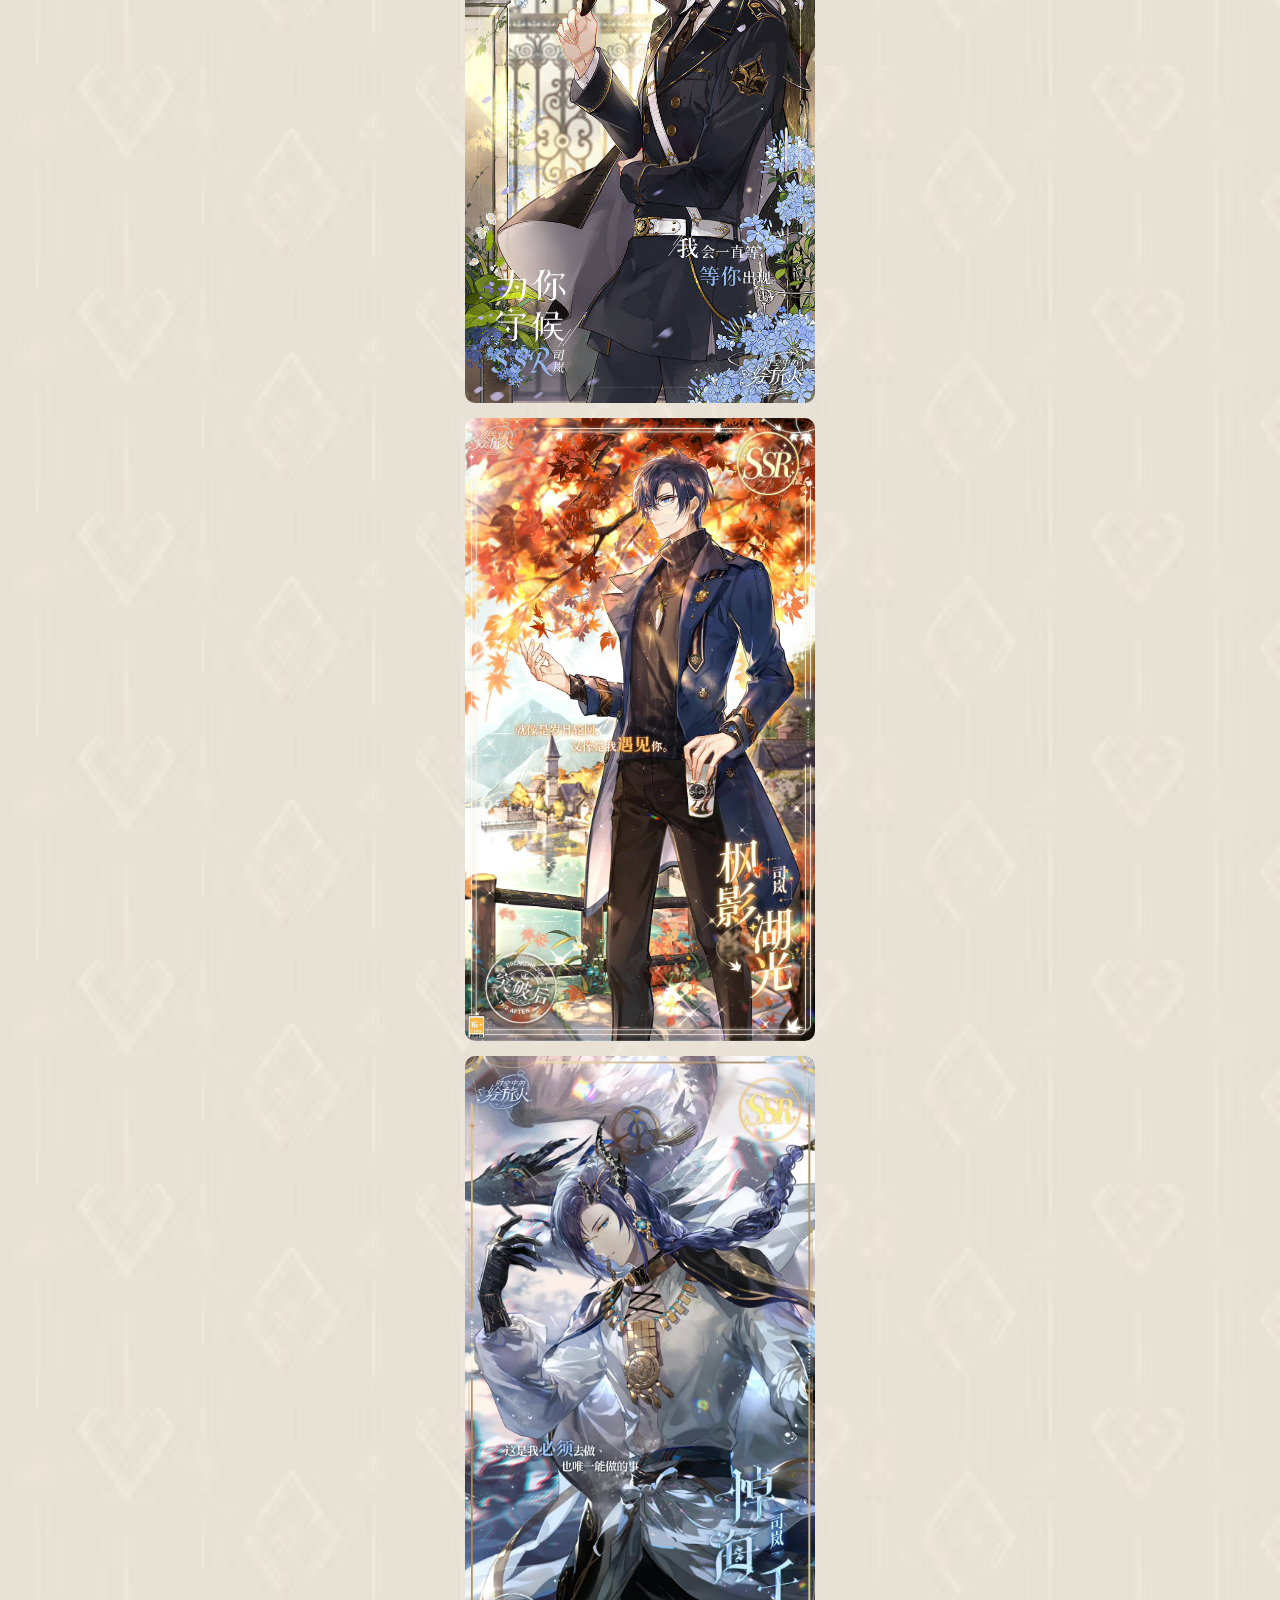
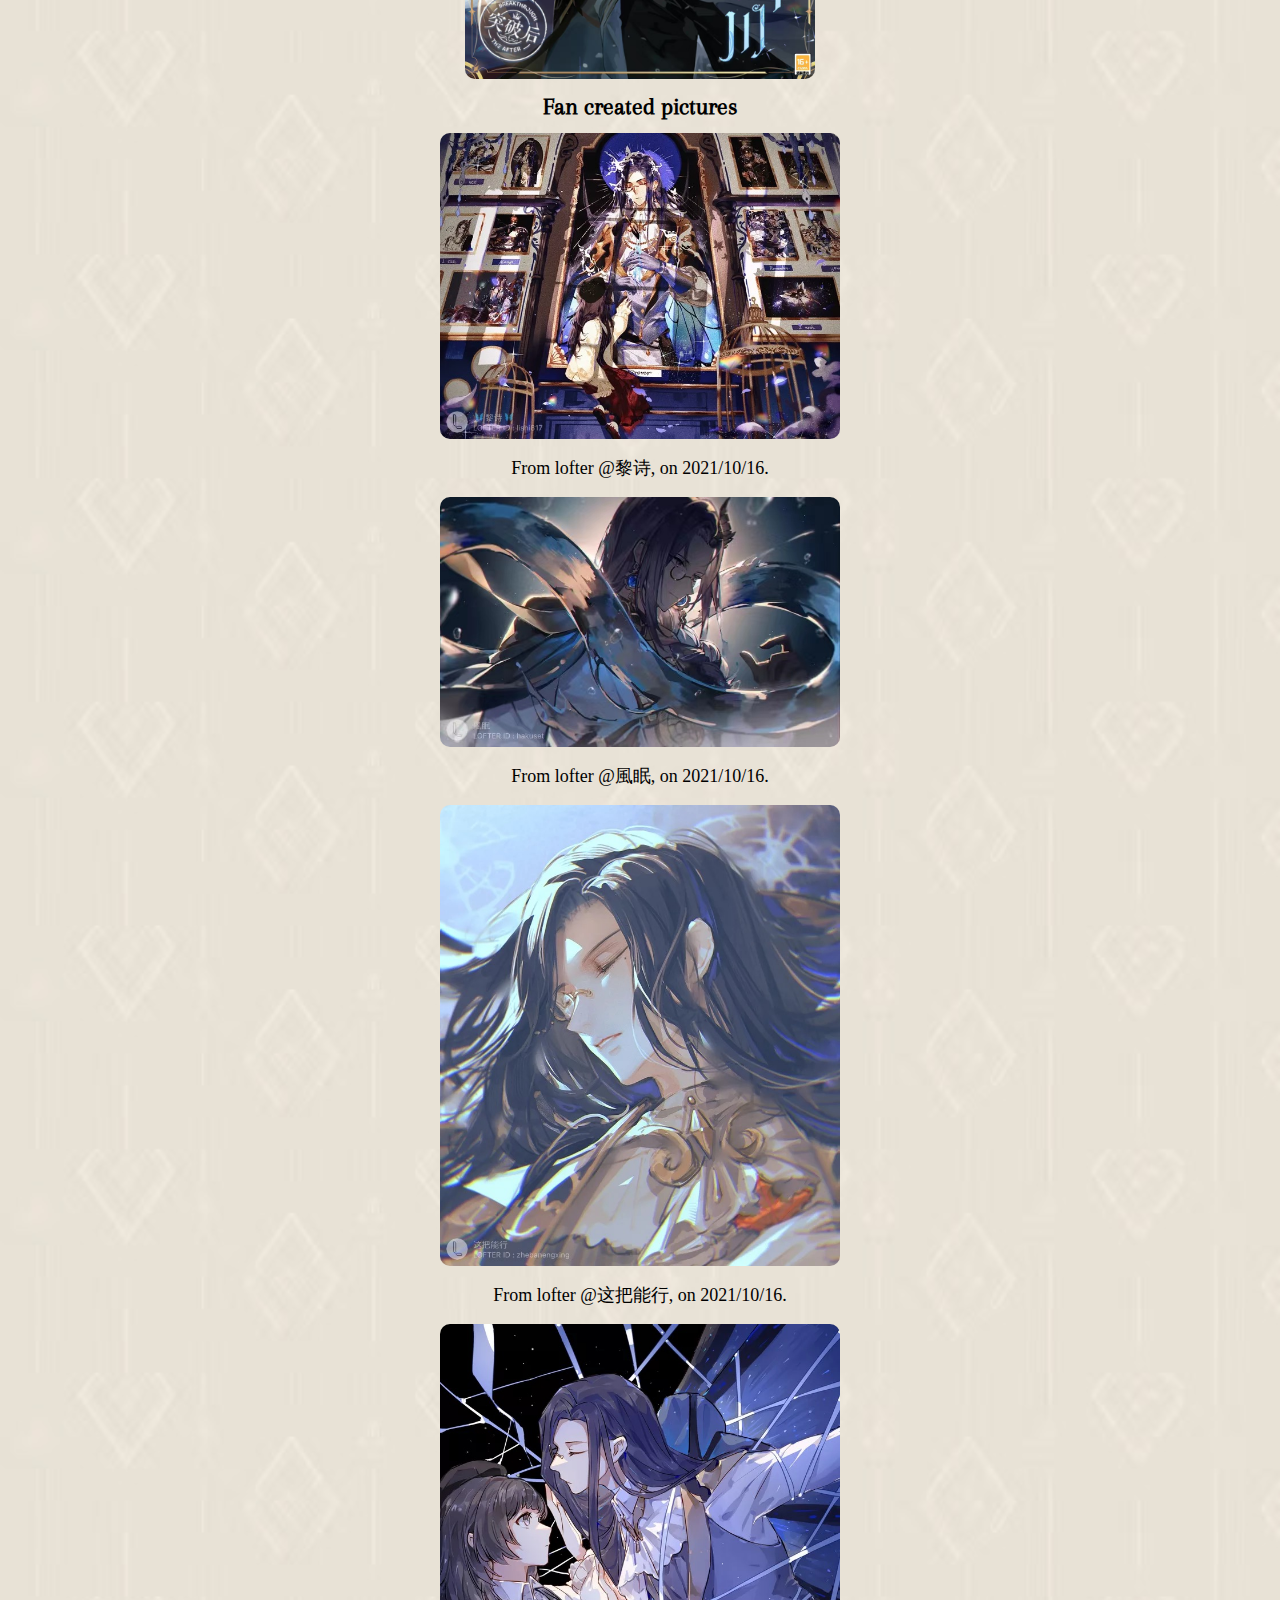
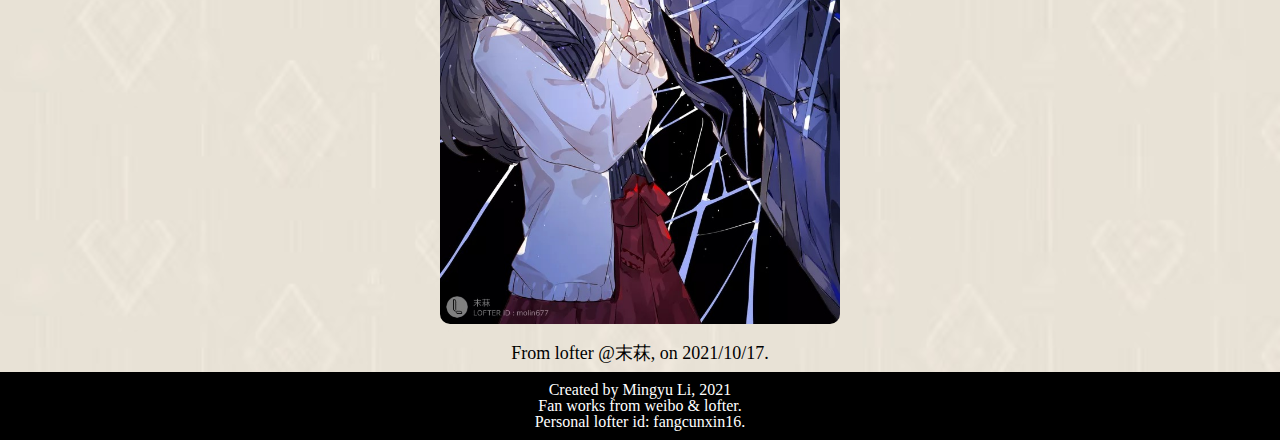
==== commit b2eaa61c: "Add files via upload" ====
--- a/foralltime.html
+++ b/foralltime.html
@@ -25,6 +25,7 @@
         <h1 class="game_title" id="game_title_hlr">
           For All Time
         </h1>
+        <a class="skip" href="#sl_fanpic">View fan pictures</a></li>
         <div class="backset">
           <h2 class="bs">
             Background setting
@@ -49,15 +50,27 @@
           Character
         </h3>
         <div class="sh_ch">
-          <div class="sl">
-              <img src="pic/sh/sl/sl_intro.jpg" alt="slintro" id="slp">
-              <p id="sl">
+          <div class="character_info" id="sl">
+              <img src="pic/sh/sl/sl_intro.jpg" alt="slintro" class="character_photo" id="slp">
+              <p class="character_text" id="sl_text1">
                 Clarence is the President of the Students' Union in the real world (first world), majoring in law. And he is a mage in the second world (YeSai Mainland).
-                He is good at bringing me bad endings, including his individual story line.
                 He likes putting me into the cage (in the second world). (?)<br>
                 I cannot save his life in the end no matter what I choose, so he died 23 times in the second world's story.<br>
-                I hate NetEase.
               </p>
+              <span class="additional_text_tablet" id="sl_tablet_text">
+                <p class="setting_data_title">
+                  More about Clarence
+                </p>
+                <p class="setting_data">
+                  <b>Height:</b> 184cm <br>
+                  <b>Age:</b> 19 (in real world)<br>
+                  >100 (in YeSai mainland)<br>
+                  infinity (in individual storyline ending: bright future)<br>
+                  <b>Birthday:</b>10/17 <br>
+                  He is good at: 1. Catching me into his cage.<br>
+                  2. Bringing many bad endings.
+                </p>
+              </span>
           </div>
           
           <h3 class="off_intro">
@@ -72,7 +85,7 @@
           <h3 class="fan_intro">
             Fan created pictures
           </h3>
-          <div class="fan_pictures">
+          <div class="fan_pictures" id="sl_fanpic">
             <img src="pic/sh/sl/sfan1.jpg" alt="sf1">
             <p>
               From lofter @黎诗, on 2021/10/16.
--- a/css/style.css
+++ b/css/style.css
@@ -22,6 +22,22 @@
 }
 a{
   font-family: 'Courier New', Courier, monospace;
+}
+.skip{
+  display:block;
+  text-align: center;
+  font-size: 18px;
+  color:black;
+}
+
+.skip:visited{
+  color:black;
+}
+#skip_main{
+  color:white;
+}
+#skip_main:visited{
+  color:white;
 }
 /* fonts */
 
@@ -57,117 +73,134 @@
   /* difference for current page */
   font-weight:bolder;
   text-decoration: underline;
-  color:wheat;
+  color:white;
   background-color: black;
   padding:0;
 }
 
-footer{
-  color:white;
-  text-align: center;
-  font-family: 'Times New Roman', Times, serif;
-  margin:10px;
-}
-
-
-@media only screen and (min-width: 400px){
-  h1{
-    text-align: center;
-    padding: 20px;
-    background-image: url('../pic/main_title_back.jpg');
-    color:white;
-  }
-  h2{
-    margin: 8px;
-    font-size:28px;
-  }
-  .click_for_more{
-    font-family: 'Courier New', Courier, monospace;
-    font-weight:bold;
-    text-decoration: underline;
-    color:black;
-  }
-
-/* main page view */
-    /* set grid */
-    .container{
-      display:grid;
-      grid-template-columns: 1fr 3fr;
-      grid-template-rows:repeat(4,200px);
-    }
-
-    /* pictures */
-    .show_picture{
-      width:200px;
-      height:200px;
-      grid-column: 1/span 1;
-    }
-    #lyp{
-      grid-row: 1/span 1;
-    }
-    #wdp{
-      grid-row: 2/span 1;
-    }
-    #gyp{
-      grid-row:3/span 1;
-    }
-    #shp{
-      grid-row: 4/span 1;
-    }
-    /* end picture settings */
-
-    /* main page text settings */
-    .main_intro{
-      margin:8px;
-      grid-column:2/span 1;
-      background-repeat:repeat-y;
-      overflow: scroll;
-      color:black;
-      text-align: justify;
-    }
-    .ly{
-      grid-row: 1/span 1;
-      background-image:url('../pic/ly/back.jpg');
-    }
-    .wd{
-      grid-row:2/span 1;
-      background-image: url('../pic/wd/back.jpg');
-    }
-    .gy{
-      grid-row:3/span 1;
-      background-image: url('../pic/gy/back.jpg');
-    }
-    .sh{
-      grid-row:4/span 1;
-      background-image: url('../pic/sh/back.jpg');
-    }
-  
-  /* end grid setting */
-  /* end main page view */
-
-
-  /* ----------------------for internal pages---------------------------*/
-
-  /* general settings */
-  .bs,.cat{
-    /* background settings, category titles */
-    font-family: 'Great Vibes',serif;
-    color:black;
-    margin:20px 0 0 0;
-    border-top-left-radius: 10px;
-    border-top-right-radius: 10px;
-    border-bottom-left-radius: 0;
-    border-bottom-right-radius:0;
-    text-align: center;
-}
-
-.character{
-  /* character title */
-    margin-top: 20px;
-}
-
+/* --------set main page sgrid--------- */
+.container{
+  display:grid;
+  grid-template-columns: 1fr 3fr;
+  grid-template-rows:repeat(4,200px);
+}
+.list{
+  margin:5px 0 5px 0;
+}
+.click_for_more{
+  font-family: 'Courier New', Courier, monospace;
+  font-weight:bold;
+  text-decoration: underline;
+  color:black;
+}
+
+/* propoganda pictures (displayed for all) */
+.show_picture{
+  width:200px;
+  height:200px;
+  grid-column: 1/span 1;
+}
+#lyp{
+  grid-row: 1/span 1;
+}
+#wdp{
+  grid-row: 2/span 1;
+}
+#gyp{
+  grid-row:3/span 1;
+}
+#shp{
+  grid-row: 4/span 1;
+}
+/* end picture settings */
+
+/* main page text settings */
+.main_intro{
+  margin:8px;
+  grid-column:2/span 1;
+  background-repeat:repeat-y;
+  overflow: scroll;
+  color:black;
+  text-align: justify;
+}
+.ly{
+  grid-row: 1/span 1;
+  background-image:url('../pic/ly/back.jpg');
+  z-index:1;
+}
+.wd{
+  grid-row:2/span 1;
+  background-image: url('../pic/wd/back.jpg');
+  z-index:2;
+}
+.gy{
+  grid-row:3/span 1;
+  background-image: url('../pic/gy/back.jpg');
+  z-index:3;
+}
+.sh{
+  grid-row:4/span 1;
+  background-image: url('../pic/sh/back.jpg');
+  z-index:4;
+}
+/* end main page text & its background settings */
+/* ----------end main page grid-------- */
+
+/* --------settings for 4 internal pages----------- */
+/*1. titles and whole background*/
+/* 1.1 background */
+.whole_page{
+  /* backgrounds */
+  background-size: 100%;
+  background-repeat: repeat;
+}
+#lyzzr{
+    background-image: url('../pic/ly/back.jpg');
+}
+#wdsjb{
+  background-image: url('../pic/wd/back.jpg');
+}
+#gyyzl{
+  background-image: url('../pic/gy/back.jpg');
+}
+#hlr{
+  background-image: url('../pic/sh/back.jpg');
+}
+
+/* 1.2 titles */
+.game_title{
+  /* game name titles */
+  color:black;
+  font-family: 'Dancing Script',sans-serif;
+  text-align: center;
+  background-size:100%;
+  background-image: url('../pic/wd/top.jpg');
+}
+.bs,.cat{
+  /* background settings, category titles */
+  font-family: 'Great Vibes',serif;
+  color:black;
+  margin:20px 0 0 0;
+  border-top-left-radius: 10px;
+  border-top-right-radius: 10px;
+  border-bottom-left-radius: 0;
+  border-bottom-right-radius:0;
+  text-align: center;
+}
+.off_intro,.fan_intro,.character{
+  /*character title, picture titles */
+  font-family: 'Arapey',serif;
+  color:black;
+  text-align: center;
+  margin-top:15px;
+  margin-bottom: 15px;
+}
+
+/* end main titles and background */
+
+/* 2. text info under the titles */
 #bs,#cat{
-  /* text settings for background settings and category */
+  /* 2.1. text settings for background settings and category main text*/
     color:black;
     font-family: 'Arapey',serif;
     margin:0;
@@ -177,185 +210,204 @@
     border-bottom-right-radius:10px;
     padding: 10px;
     text-align: justify;
-   
-}
+}
+
 #cat{
-  /* center text for category */
+  /* 2.1.1 center text for category */
     text-align: center;
 }
-
-.off_intro,.fan_intro,.character{
-    font-family: 'Arapey',serif;
-    color:black;
-    text-align: center;
-    margin-top:15px;
-    margin-bottom: 15px;
-}
-
-/* set for all the titles */
-.game_title{
-    color:black;
-    font-family: 'Dancing Script',sans-serif;
-    text-align: center;
-    background-size:100%;
-    background-image: url('../pic/wd/top.jpg');
-}
-/* end settings for all titles (4 in total) */
-/* end general settings */
-
-/* specific settings for each game */
-
-/* whole background settings */
-.whole_page{
-  /* general */
-  background-size: 100%;
-  background-repeat: repeat;
-}
-
-#lyzzr{
-    background-image: url('../pic/ly/back.jpg');
-}
-
-#wdsjb{
-  background-image: url('../pic/wd/back.jpg');
-}
-
-#gyyzl{
-  background-image: url('../pic/gy/back.jpg');
-}
-
-#hlr{
-  background-image: url('../pic/sh/back.jpg');
-}
-/* end whole background settings */
-
-/* person introduction (img+p)*/
-.lzy,.zr,.charlie,.sl{
-  /*general*/
-    display:grid;
-    grid-template-columns: 1fr 2.5fr;
-    grid-template-rows: 250px;
-    margin: 10px 0 10px 0;
-}
-
-#lzyp,#zrp,#chp,#slp{
-  /* pictures */
-    grid-column: 1/span 1;
-    grid-row: 1/ span 1;
-    width:250px;
-    height:250px;
-    border-radius: 10px;
-}
-
-#lzy,#zr,#charlie,#sl{
-  /*text*/
-    grid-column: 2/span 1;
-    grid-row:1/ span 1;
-    padding:10px;
-    margin:0;
-    font-family: 'Arapey',serif;
-    color:black;
-    overflow: scroll;
-    text-align: justify;
-}
-
-.official_pictures img{
-    display:flex;
-    flex-direction: column;
-    margin-left:auto;
-    margin-right:auto;
-    margin-top: 10px;
-    margin-bottom: 10px;
-    border-radius: 10px;
-    max-width:400px;
-}
-
+ /* end text editing*/
+
+ /* 3. character (grid) */
+ .character_info{
+  /* infomatoin grid */
+  display:grid;
+  grid-template-columns: 1fr 2.5fr;
+  grid-template-rows: 250px;
+  margin: 10px 0 10px 0;
+}
+.character_photo{
+  /* character photos for all views */
+  grid-column:1/span 1;
+  grid-row:1/span 1;
+  width:250px;
+  height:250px;
+  border-radius: 10px;
+}
 #zr_official img{
   /* why miHoyo likes landscape view?? */
   max-width:500px;
 }
-
+.character_text{
+  /* information text 1 for all views */
+  grid-column:2/span 1;
+  grid-row: 1/span 1;
+  padding:10px;
+  margin:0;
+  font-family: 'Arapey',serif;
+  color:black;
+  overflow: scroll;
+  text-align: justify;
+}
+/* end character settings */
+
+/* 4. additional picture settings */
+.official_pictures img{
+  /* 4.1 official picture setttings */
+  display:flex;
+  flex-direction: row;
+  flex-wrap: wrap;
+  justify-content: space-around;
+  border-radius: 10px;
+  max-width: 200px;
+}
 .fan_pictures img{
+  /* 4.2 fan pictures setting */
   display:flex;
-  flex-direction: column;
+  flex-direction: row;
   flex-wrap: wrap;
   max-width:400px;
   border-radius: 10px;
   object-fit: cover;
-  margin-left:auto;
-  margin-right:auto;
-  margin-top: 10px;
-  margin-bottom: 10px;
-  border-radius: 10px;
-}
-
+  margin: 10px auto 10px auto;
+}
 .fan_pictures p{
+  /* 4.3 fan picture text */
   color:black;
   font-family: 'Times New Roman', Times, serif;
-  margin:15px 0 15px 0;
-  text-align: center;
-}
-}
-
-/*tablet view */
+  text-align: center;
+  padding:10px;
+}
+/* end additional pictures */
+
+footer{
+  color:white;
+  text-align: center;
+  font-family: 'Times New Roman', Times, serif;
+  margin:10px;
+}
+
+/*------------------------------------mobile view-----------------------------------------*/
+
+@media only screen and (min-width: 400px){
+  .tablet_picture, .additional_text_tablet{
+    /* do not show other pictures, or additional text */
+    display:none;
+  }
+/* font settings for mobile */
+  h1{
+    text-align: center;
+    padding: 20px;
+    background-image: url('../pic/main_title_back.jpg');
+    color:white;
+  }
+  h2{
+    margin: 8px;
+    font-size:18px;
+  }
+  /* end font settings for mobile */
+
+  /* ----------------------for internal pages---------------------------*/
+  /* general settings */
+  .official_pictures img{
+    flex-direction: column;
+    margin:15px auto 15px auto;
+    max-width:350px;
+    justify-content: space-around;
+  }
+}
+
+/*------------------------------------tablet view----------------------------------------- */
 @media only screen and (min-width: 768px){
   /* main page view */
-    /* set grid */
-    a{
+    /* change font size */
+    h1{
+      font-size:32px;
+    }
+    h2{
+      font-size:20px;
+    }
+    ul a{
       font-size:18px;
-    }
+      color:white;
+    }
+    .main_intro{
+      margin:10px;
+      font-size:18px;
+    }
+    .whole_page p{
+      font-size:18px;
+    }
+    /* end font editing */
+
     .container{
+      /* change grid into 3 columns */
       display:grid;
-      grid-template-columns: 1fr 3fr;
-      grid-template-rows:repeat(4,400px);
-    }
-
-    /* pictures */
+      grid-template-columns: 1fr 2fr 1fr;
+      margin:auto;
+      grid-column-gap: 0;
+      grid-template-rows:repeat(4,300px);
+    }
+
+    /* add tablet pictures */
     .show_picture{
-      width:400px;
-      height:400px;
-      grid-column: 1/span 1;
-    }
-    #lyp{
-      grid-row: 1/span 1;
-    }
-    #wdp{
-      grid-row: 2/span 1;
-    }
-    #gyp{
+      width:300px;
+      height:300px;
+    }
+
+    .tablet_picture{
+      /* display the new ohotos */
+      display:block;
+      height:300px;
+      grid-column:3/span 1;
+    }
+    /* add the pictures to the 3rd column */
+    #ly_tablet_pic{
+      grid-row:1/span 1;
+    }
+    #wd_tablet_pic{
+      grid-row:2/span 1;
+    }
+    #gy_tablet_pic{
       grid-row:3/span 1;
     }
-    #shp{
-      grid-row: 4/span 1;
-    }
+    #sh_tablet_pic{
+      grid-row:4/span 1;
+    }
+    /* end editing main page */
+
+ /*------internal page settings-------*/
+    .character_info{
+      /* 1.set the new chracter grid */
+      display:grid;
+      grid-template-columns: 1fr 1fr 1fr;
+    }
+
+    .additional_text_tablet{
+      /* add additional text */
+      margin:15px;
+      
+      display:block;
+      font-size:18px;
+      grid-column:3/span 1;
+    }
+    .setting_data_title{
+      margin:10px;
+      font-size:18px;
+      font-weight: bold;
+      text-align: center;
+    }
+    .setting_data{
+      overflow: scroll;
+      font-family:'Arapey',serif;
+    }
+    /* end adding tablet pictures */
     /* end picture settings */
 
     /* main page text settings */
-    .main_intro{
-      margin:3px;
-      grid-column:2/span 1;
-      background-repeat:repeat-y;
-      overflow: scroll;
-      color:black;
-      width:100%;
-    }
-    .ly{
-      grid-row: 1/span 1;
-      background-image:url('../pic/ly/back.jpg');
-    }
-    .wd{
-      grid-row:2/span 1;
-      background-image: url('../pic/wd/back.jpg');
-    }
-    .gy{
-      grid-row:3/span 1;
-      background-image: url('../pic/gy/back.jpg');
-    }
-    .sh{
-      grid-row:4/span 1;
-      background-image: url('../pic/sh/back.jpg');
-    }
-  
-  /* end grid setting */
-  /* end main page view */
-}
+    .official_pictures img{
+      margin:15px auto 15px auto;
+      max-width:350px;
+      justify-content: space-around;
+    }
+}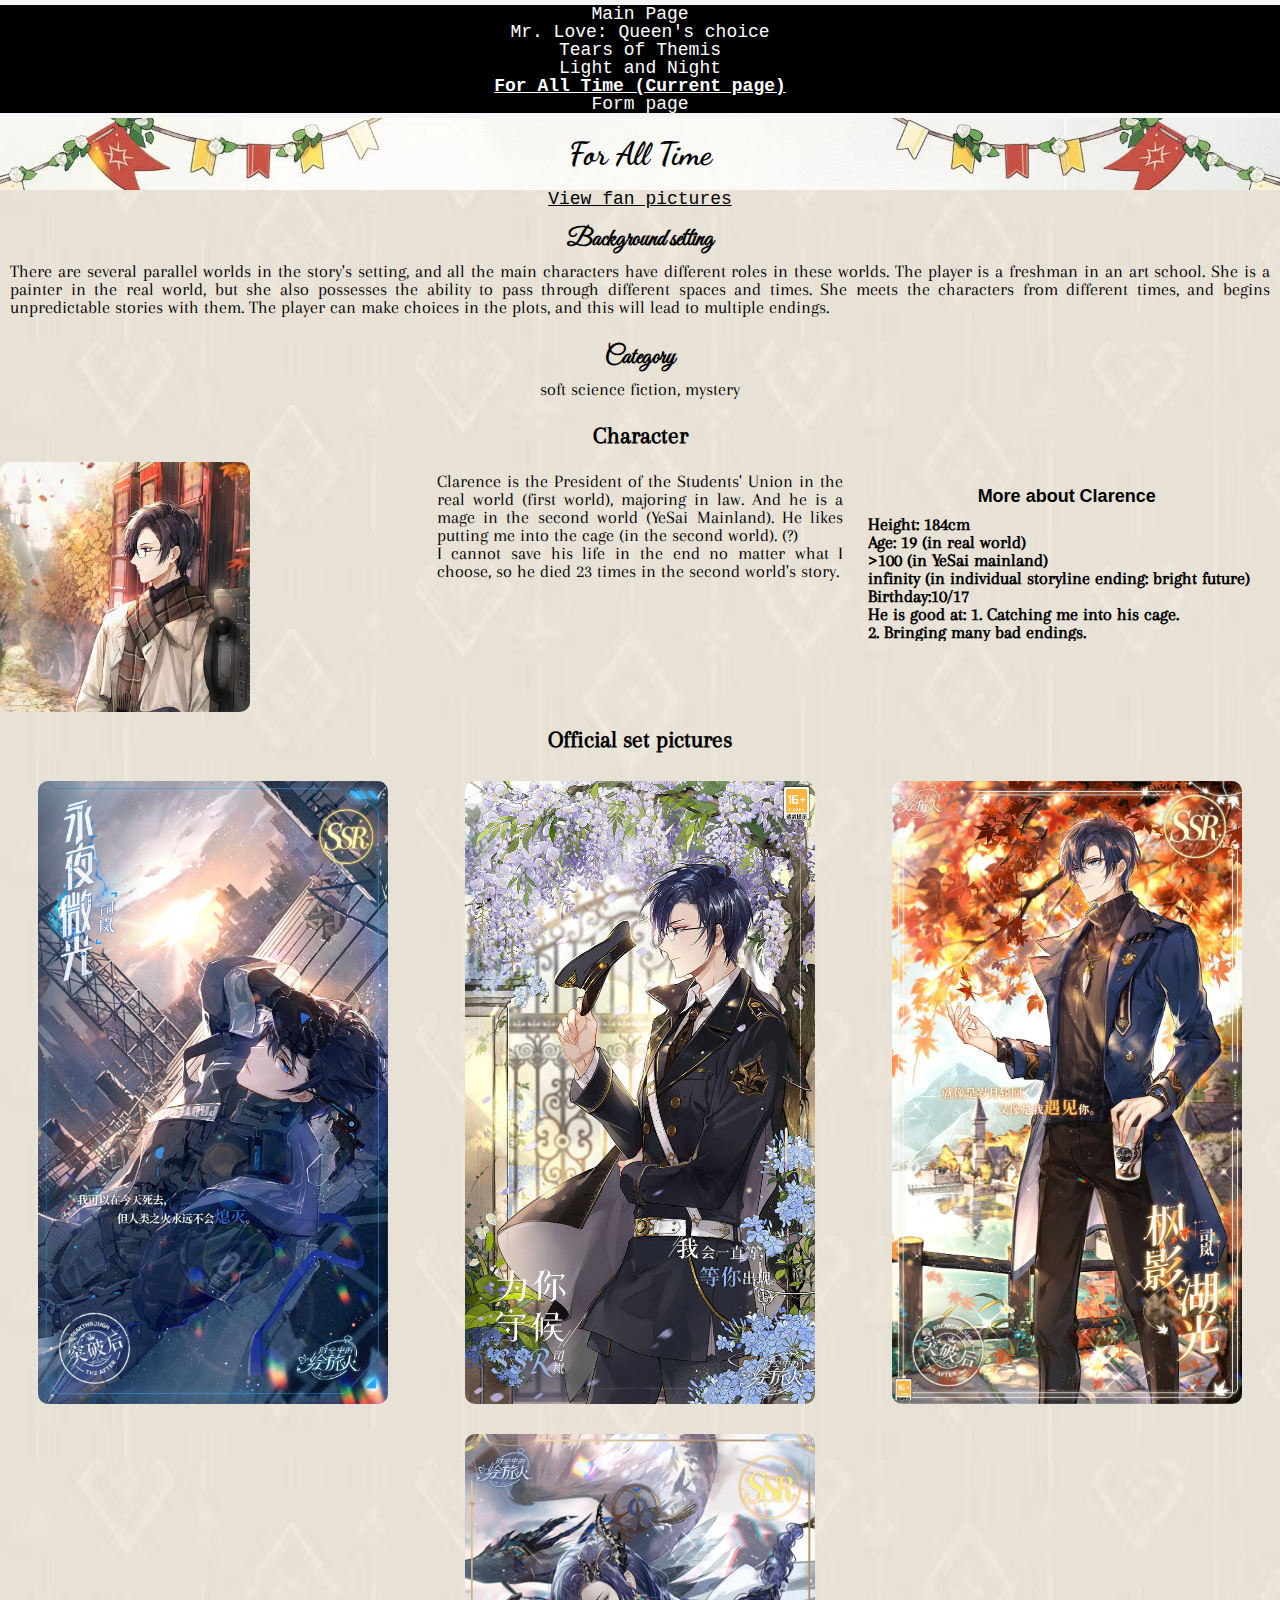
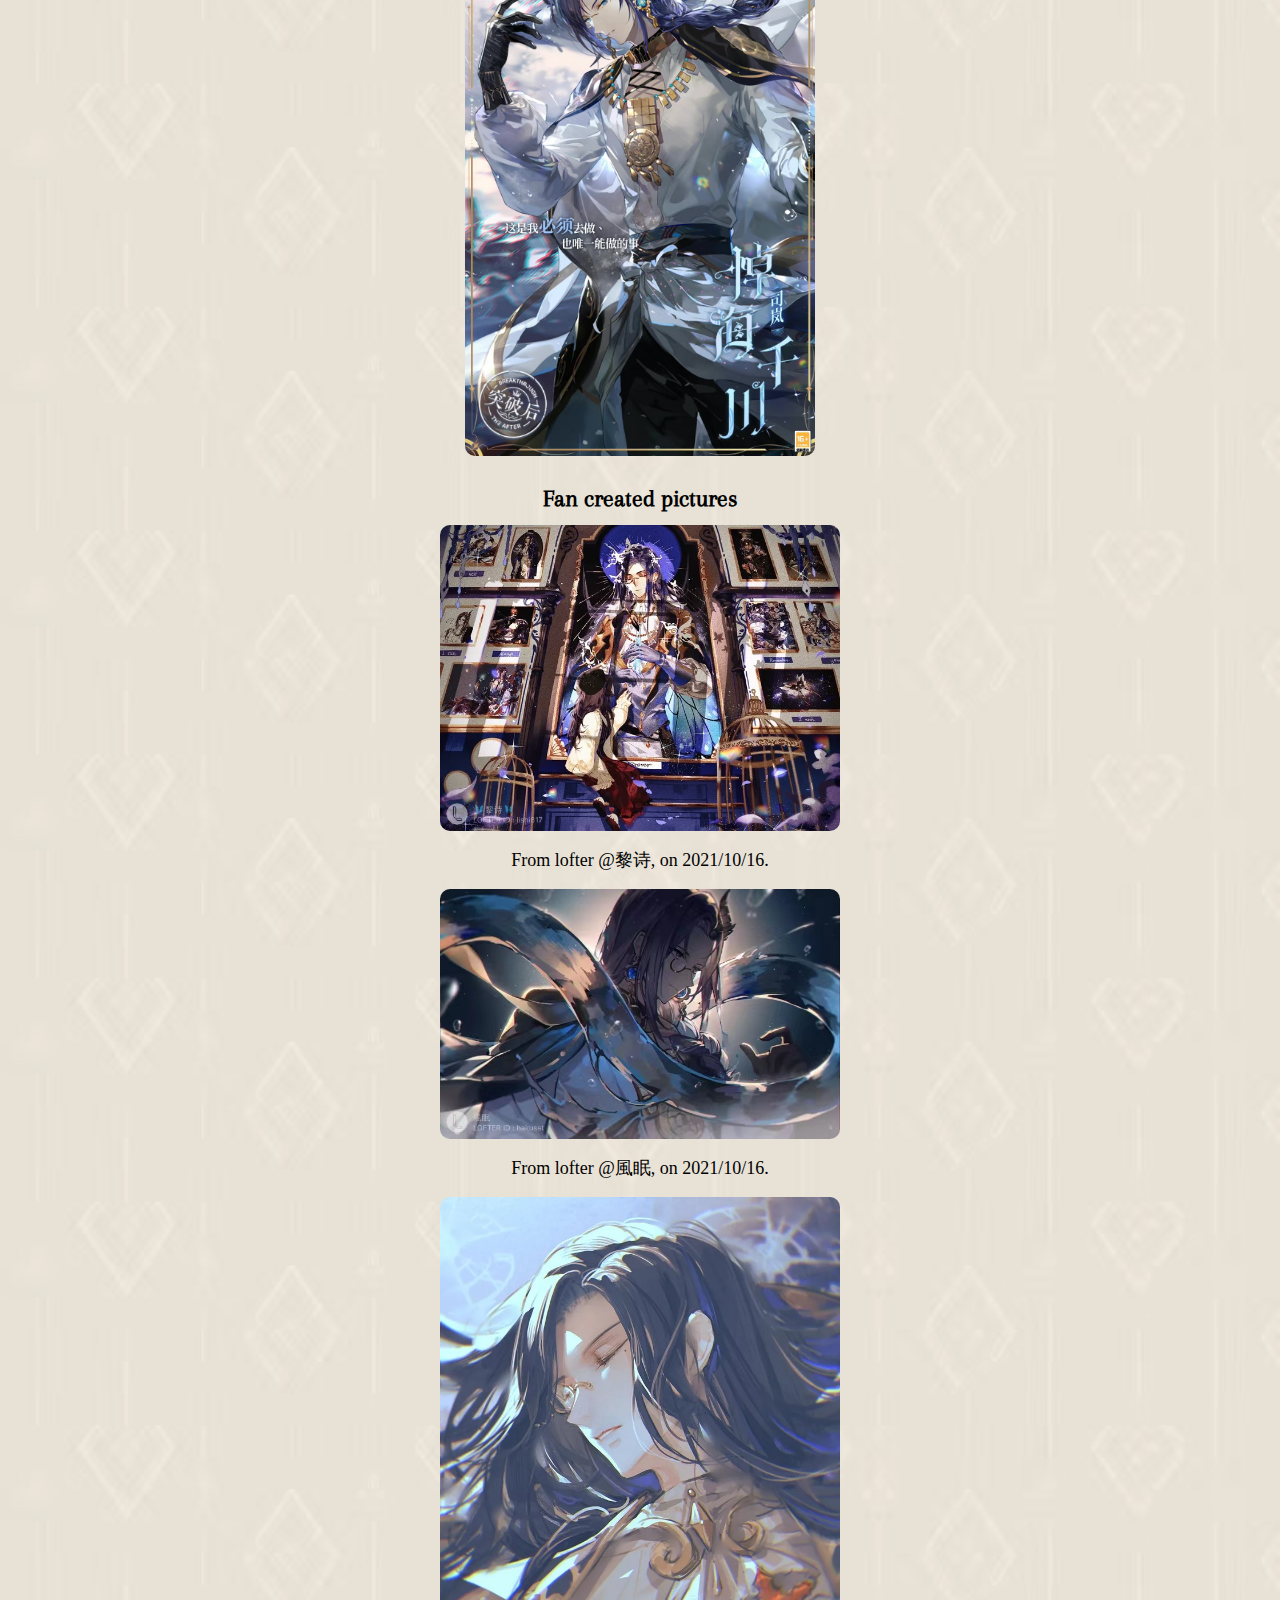
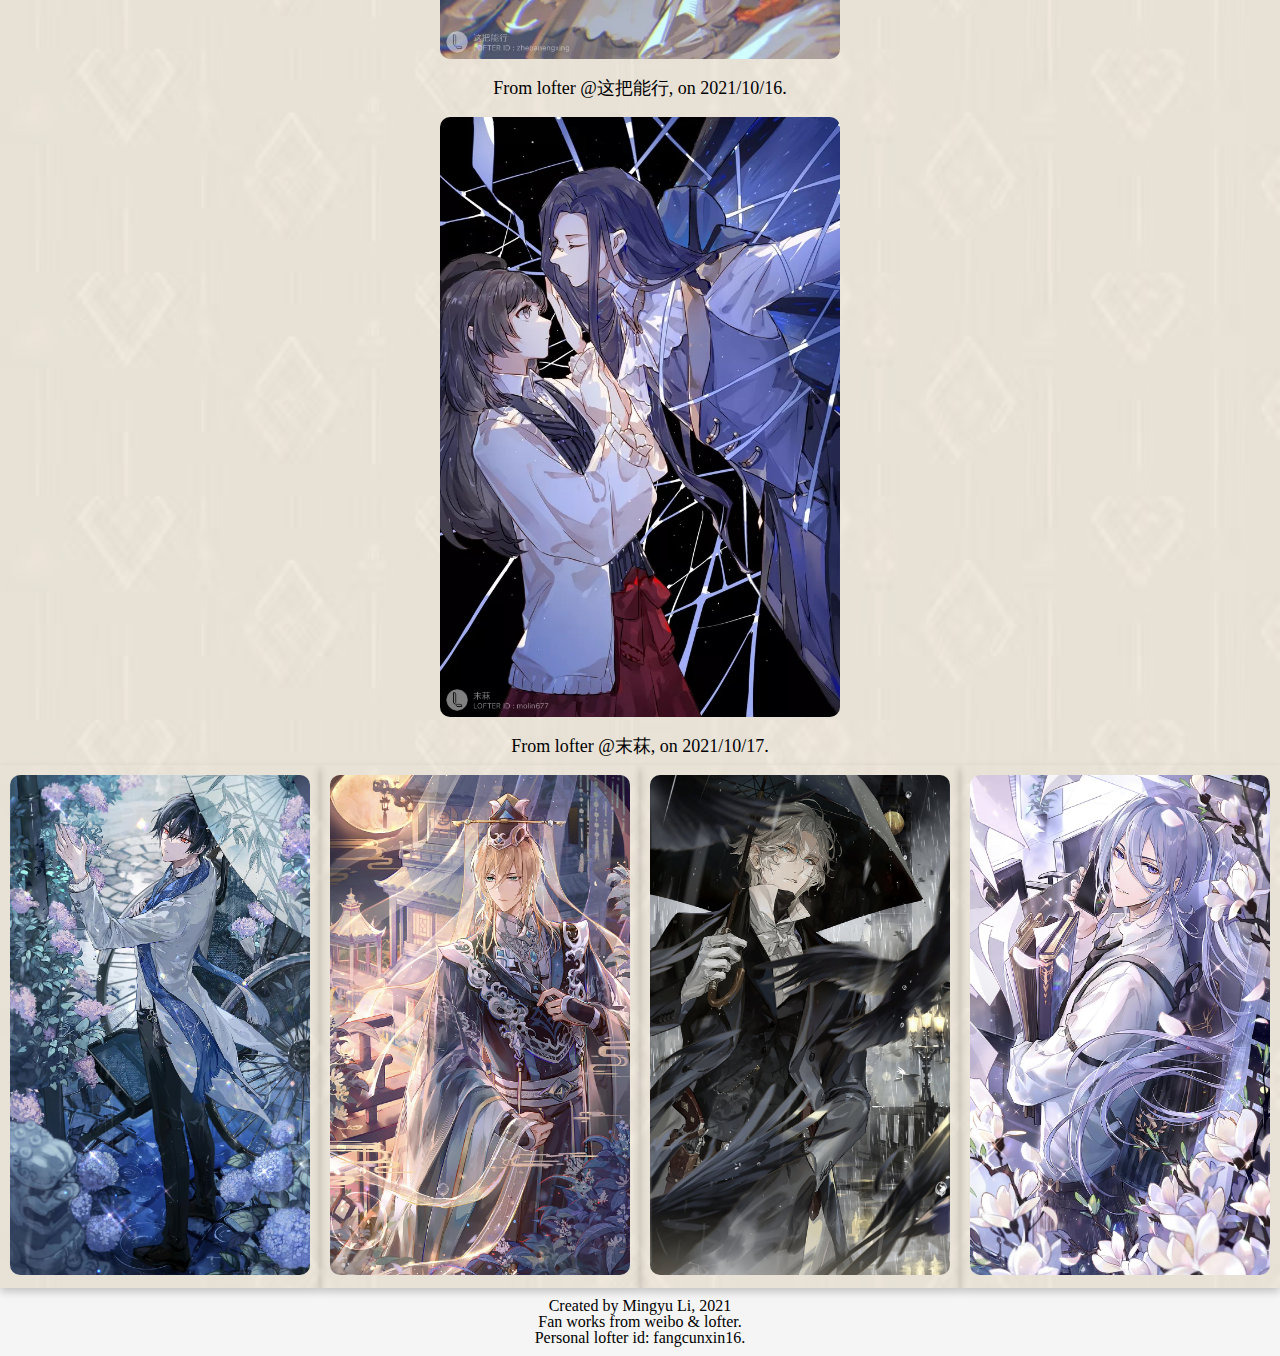
==== commit 5366df31: "Add files via upload" ====
--- a/foralltime.html
+++ b/foralltime.html
@@ -3,7 +3,7 @@
   <head>
     <meta charset="utf-8">
     <meta name="viewport" content="width=device-width, initial-scale=1.0">
-    <link rel="shortcut icon" type="image/png" href="pic/slqx.jpg"/>
+    <link rel="shortcut icon" type="image/png" href="pic/ffq.jpg"/>
     <link rel="stylesheet" type="text/css" href="css/html5reset.css">
     <link rel="stylesheet" type="text/css" href="css/style.css">
     <link rel='stylesheet' href='https://fonts.googleapis.com/css?family=Dancing+Script'>
@@ -19,6 +19,7 @@
         <li class="tot"><a href="tearsofthemis.html">Tears of Themis</a></li>
         <li class="ln"><a href="lightandnight.html">Light and Night</a></li>
         <li class="curr"><a href="foralltime.html">For All Time (Current page)</a></li>
+        <li class="form"><a href="form.html">Form page</a></li>
       </ul>
     </header>
     <main class="whole_page" id="hlr">
@@ -104,6 +105,40 @@
             </p>
           </div>
         </div>
+        <div class="flip_container">
+          <div class="flipcard1">
+            <div class="upper_side1">
+                <img src="pic/sh/others/ay.jpg" alt="aiyinpic" id="aiyin">
+            </div>
+            <div class="back_side1">
+                <img src="pic/sh/others/ay2.jpg" alt="aiyinpic2" id="aiyin2">
+            </div>
+          </div>
+          <div class="flipcard2">
+            <div class="upper_side2">
+                <img src="pic/sh/others/lc.jpg" alt="luchenshpic" id="luchensh">
+            </div>
+            <div class="back_side2">
+                <img src="pic/sh/others/lc2.jpg" alt="luchenshpic2" id="luchensh2">
+            </div>
+          </div>
+          <div class="flipcard3">
+            <div class="upper_side3">
+              <img src="pic/sh/others/lx.jpg" alt="luoxiapic" id="luoxia">
+            </div>
+            <div class="back_side3">
+                <img src="pic/sh/others/lx2.jpg" alt="luoxiapic2" id="luoxia2">
+            </div>
+          </div>
+          <div class="flipcard4">
+            <div class="upper_side4">
+              <img src="pic/sh/others/yx.jpg" alt="yexuanpic" id="yexuan">
+            </div>
+            <div class="back_side4">
+                <img src="pic/sh/others/yx2.jpg" alt="yexuanpic2" id="yexuan2">
+            </div>
+          </div>
+        </div>
     </main>
 
     <footer>
--- a/css/style.css
+++ b/css/style.css
@@ -1,6 +1,6 @@
 body{
     font-family: 'Sawarabi Mincho',serif;
-    background-color: black;
+    background-color:whitesmoke;
     padding:0;
 }
 
@@ -29,7 +29,6 @@
   font-size: 18px;
   color:black;
 }
-
 .skip:visited{
   color:black;
 }
@@ -39,7 +38,89 @@
 #skip_main:visited{
   color:white;
 }
-/* fonts */
+/* end fonts */
+
+/* begin form settings */
+/* parallax image for form page in all views, in form html */
+.parallax {
+  /* The image used */
+  background-image: url("../pic/parallax.jpg");
+  /* Set a specific height */
+  min-height: 450px;
+  /* Create the parallax scrolling effect */
+  background-attachment: fixed;
+  background-position: center;
+  background-repeat: repeat-y;
+  background-size: contain;
+}
+.form_fill{
+  background-color:blanchedalmond;
+}
+.form_input{
+  font-size:18px;
+  color:black;
+  font-family: 'Arapey',serif;
+  padding:10px;
+}
+form {
+  border: 3px solid #f1f1f1;
+}
+span{
+  font-family: italic;
+  font-weight: bold;
+}
+
+textarea{
+  width: 100%;
+  height: 35vh;
+  padding: 12px 20px;
+  margin: 8px 0;
+  display: inline-block;
+  border: 1px solid #ccc;
+  box-sizing: border-box;
+}
+legend{ 
+  font-size: 125%;
+  font-style:italic;
+  text-transform: uppercase;
+  text-align: center;
+}
+label{
+  display: inline-block;
+  margin-right:10px;
+  width:15%;
+}
+input {
+  width: 100%;
+  padding: 12px 20px;
+  margin: 8px 0;
+  display: inline-block;
+  border: 1px solid #ccc;
+  box-sizing: border-box;
+}
+input:focus{
+  background-color: thistle;
+}
+input[type=submit] {
+  /* submit button */
+  background-color: #31103C;
+  color: white;
+  padding: 14px 20px;
+  margin: 8px 0;
+  border: none;
+  cursor: pointer;
+  width: 100%;
+}
+input[type=submit]:hover {
+  opacity: 0.75;
+}
+#score{
+  width:50%;
+  
+}
+
+/* end form style */
+/* end parallax image */
 
 /* navigation bar */
 ul{
@@ -78,7 +159,26 @@
   padding:0;
 }
 
-/* --------set main page sgrid--------- */
+@keyframes title_ani{
+  /* animation for title*/
+from {
+  font-size: 10px;
+  opacity: 0;
+}
+ to{
+   font-size: 32px;
+   opacity: 1;
+ }
+}
+
+.main_title,.game_title{
+  /* set main title animation */
+  animation-name:title_ani;
+  animation-duration: 2s;
+  animation-timing-function:ease-out;
+}
+
+/* --------set main page grid--------- */
 .container{
   display:grid;
   grid-template-columns: 1fr 3fr;
@@ -94,7 +194,7 @@
   color:black;
 }
 
-/* propoganda pictures (displayed for all) */
+/* 1. propoganda pictures (displayed for all) */
 .show_picture{
   width:200px;
   height:200px;
@@ -114,7 +214,7 @@
 }
 /* end picture settings */
 
-/* main page text settings */
+/* 2. main page text settings */
 .main_intro{
   margin:8px;
   grid-column:2/span 1;
@@ -146,7 +246,11 @@
 /* end main page text & its background settings */
 /* ----------end main page grid-------- */
 
-/* --------settings for 4 internal pages----------- */
+
+/* --------settings for internal pages----------- */
+.flip_container{
+  display:none;
+}
 /*1. titles and whole background*/
 /* 1.1 background */
 .whole_page{
@@ -179,12 +283,9 @@
 .bs,.cat{
   /* background settings, category titles */
   font-family: 'Great Vibes',serif;
+  font-size:24px;
   color:black;
   margin:20px 0 0 0;
-  border-top-left-radius: 10px;
-  border-top-right-radius: 10px;
-  border-bottom-left-radius: 0;
-  border-bottom-right-radius:0;
   text-align: center;
 }
 .off_intro,.fan_intro,.character{
@@ -193,6 +294,7 @@
   color:black;
   text-align: center;
   margin-top:15px;
+  font-weight: bold;
   margin-bottom: 15px;
 }
 
@@ -204,16 +306,12 @@
     color:black;
     font-family: 'Arapey',serif;
     margin:0;
-    border-top-left-radius: 0;
-    border-top-right-radius:0;
-    border-bottom-left-radius: 10px;
-    border-bottom-right-radius:10px;
     padding: 10px;
     text-align: justify;
 }
 
 #cat{
-  /* 2.1.1 center text for category */
+  /* center text for category */
     text-align: center;
 }
  /* end text editing*/
@@ -226,14 +324,15 @@
   grid-template-rows: 250px;
   margin: 10px 0 10px 0;
 }
+
 .character_photo{
-  /* character photos for all views */
   grid-column:1/span 1;
   grid-row:1/span 1;
   width:250px;
   height:250px;
   border-radius: 10px;
 }
+
 #zr_official img{
   /* why miHoyo likes landscape view?? */
   max-width:500px;
@@ -252,19 +351,27 @@
 /* end character settings */
 
 /* 4. additional picture settings */
-.official_pictures img{
-  /* 4.1 official picture setttings */
+
+.official_pictures{
+  /* 4.1 the flexbox container for official pictures*/
   display:flex;
   flex-direction: row;
-  flex-wrap: wrap;
-  justify-content: space-around;
+  flex-wrap:wrap;
+}
+.official_pictures img{
+  /* official picture setttings */
+  justify-content: space-between;
   border-radius: 10px;
-  max-width: 200px;
-}
+  max-width: 150px;
+  margin-top:10px;
+  margin-bottom: 10px;
+  object-fit: cover;
+}
+
 .fan_pictures img{
-  /* 4.2 fan pictures setting */
+  /* fan pictures setting */
   display:flex;
-  flex-direction: row;
+  flex-direction: column;
   flex-wrap: wrap;
   max-width:400px;
   border-radius: 10px;
@@ -272,7 +379,7 @@
   margin: 10px auto 10px auto;
 }
 .fan_pictures p{
-  /* 4.3 fan picture text */
+  /* fan picture text */
   color:black;
   font-family: 'Times New Roman', Times, serif;
   text-align: center;
@@ -280,15 +387,16 @@
 }
 /* end additional pictures */
 
+
 footer{
-  color:white;
+  color:black;
   text-align: center;
   font-family: 'Times New Roman', Times, serif;
   margin:10px;
 }
 
-/*------------------------------------mobile view-----------------------------------------*/
-
+
+/*----------------------------------------mobile view---------------------------------------------*/
 @media only screen and (min-width: 400px){
   .tablet_picture, .additional_text_tablet{
     /* do not show other pictures, or additional text */
@@ -311,9 +419,8 @@
   /* general settings */
   .official_pictures img{
     flex-direction: column;
-    margin:15px auto 15px auto;
     max-width:350px;
-    justify-content: space-around;
+    align-items: center;
   }
 }
 
@@ -356,7 +463,7 @@
     }
 
     .tablet_picture{
-      /* display the new ohotos */
+      /* display the new photos */
       display:block;
       height:300px;
       grid-column:3/span 1;
@@ -376,7 +483,7 @@
     }
     /* end editing main page */
 
- /*------internal page settings-------*/
+ /*----------------internal page settings--------------------*/
     .character_info{
       /* 1.set the new chracter grid */
       display:grid;
@@ -406,8 +513,157 @@
 
     /* main page text settings */
     .official_pictures img{
-      margin:15px auto 15px auto;
       max-width:350px;
-      justify-content: space-around;
-    }
-}+      flex-direction: row;
+      justify-content: space-evenly;
+      margin-left:auto;
+      margin-right:auto;
+      margin-top:15px;
+      margin-bottom: 15px;
+    }
+}
+
+/*--------------------------------------------- PC view ----------------------------------------------*/
+@media only screen and (min-width: 1280px){
+  /* add flipcard */
+  .flip_container{
+    /* show the container for flipcard only on large screen */
+    display:flex;
+    position:relative;
+    justify-content: space-between;
+    animation:anmt;
+  }
+  @keyframes anmt{
+    
+  }
+  .flipcard1,.flipcard2,.flipcard3,.flipcard4{
+    /* two picture comtainer */
+    display:flex;
+    flex-direction: row;
+    flex-grow: 1;
+    flex-basis: 0;
+    position:relative;
+    transition: transform 1s;
+		-moz-transition: transform 1s;
+		-webkit-transition: transform 1s;
+		-o-transition: transform 1s;
+		transform-style: preserve-3d;
+		-webkit-transform-style: preserve-3d;
+		-moz-transform-style: preserve-3d;
+		-o-transform-style: preserve-3d;
+		-ms-transform-style: preserve-3d;
+		box-shadow: 0 4px 8px 0 rgba(0, 0, 0, 0.2);
+  }
+  .flip{
+    /* text style of title */
+    font-family: 'Arapey',serif;
+    color:black;
+    text-align: center;
+    margin-top:15px;
+    font-weight: bold;
+    margin-bottom: 15px;
+  }
+
+  .upper_side1, .upper_side2, .upper_side3,.upper_side4{
+    backface-visibility:hidden;
+    z-index: 900 ;
+    -webkit-transform: rotateX(0) rotateY(0);
+		transform: rotateX(0) rotateY(0);
+		-webkit-transform-style: preserve-3d;
+		transform-style: preserve-3d;
+		-webkit-transition: all .6s ease-in-out;
+		transition: all .6s ease-in-out;
+  }
+
+  /* front side rotate */
+  .flipcard1:hover .upper_side1 {
+		z-index: 900;
+		-webkit-transform: rotateY(179deg);
+		transform: rotateY(179deg);
+	}
+  .flipcard2:hover .upper_side2 {
+		z-index: 900;
+		-webkit-transform: rotateY(179deg);
+		transform: rotateY(179deg);
+	}
+  .flipcard3:hover .upper_side3 {
+		z-index: 900;
+		-webkit-transform: rotateY(179deg);
+		transform: rotateY(179deg);
+	}
+  .flipcard4:hover .upper_side4 {
+		z-index: 900;
+		-webkit-transform: rotateY(179deg);
+		transform: rotateY(179deg);
+	}
+  /* end front side rotate */
+
+  .back_side1, .back_side2, .back_side3,.back_side4{
+    position:absolute;
+    backface-visibility:hidden;
+    z-index: 800;
+		-webkit-transform: rotateY(-179deg);
+		transform: rotateY(-179deg);
+		-webkit-transform-style: preserve-3d;
+		transform-style: preserve-3d;
+		/* -- transition is the magic sauce for animation -- */
+		-webkit-transition: all .6s ease-in-out;
+		transition: all .6s ease-in-out;
+  }
+  /* back side rotate */
+  .flipcard1:hover .back_side1 {
+		z-index: 1000;
+		-webkit-transform: rotateX(0) rotateY(0);
+		transform: rotateX(0) rotateY(0);
+	}
+  .flipcard2:hover .back_side2 {
+		z-index: 1000;
+		-webkit-transform: rotateX(0) rotateY(0);
+		transform: rotateX(0) rotateY(0);
+	}
+  .flipcard3:hover .back_side3 {
+		z-index: 1000;
+		-webkit-transform: rotateX(0) rotateY(0);
+		transform: rotateX(0) rotateY(0);
+	}
+  .flipcard4:hover .back_side4 {
+		z-index: 1000;
+		-webkit-transform: rotateX(0) rotateY(0);
+		transform: rotateX(0) rotateY(0);
+	}
+  /* end back side rotate */
+
+  .flip_container img{
+    /* flipcard img settings */
+    width:300px;
+    height:500px;
+    border-radius: 10px;
+    margin:10px;
+    object-fit: cover;
+  }
+
+}
+@media screen and (prefers-reduced-motion: reduce) {
+  .flipcard1,.flipcard2,.flipcard3,.flipcard4{
+    transition:none;
+    -moz-transition: none;
+		-webkit-transition: none;
+		-o-transition: none;
+  }
+  .upper_side1, .upper_side2, .upper_side3,.upper_side4{
+    -webkit-transform: none;
+		transform: none;
+		-webkit-transition:none;
+		transition: none;
+  }
+
+
+
+  .back_side1, .back_side2, .back_side3,.back_side4{
+		-webkit-transform: none;
+		transform: none;
+		-webkit-transition: none;
+		transition: none;
+  }
+  /* back side rotate */
+ }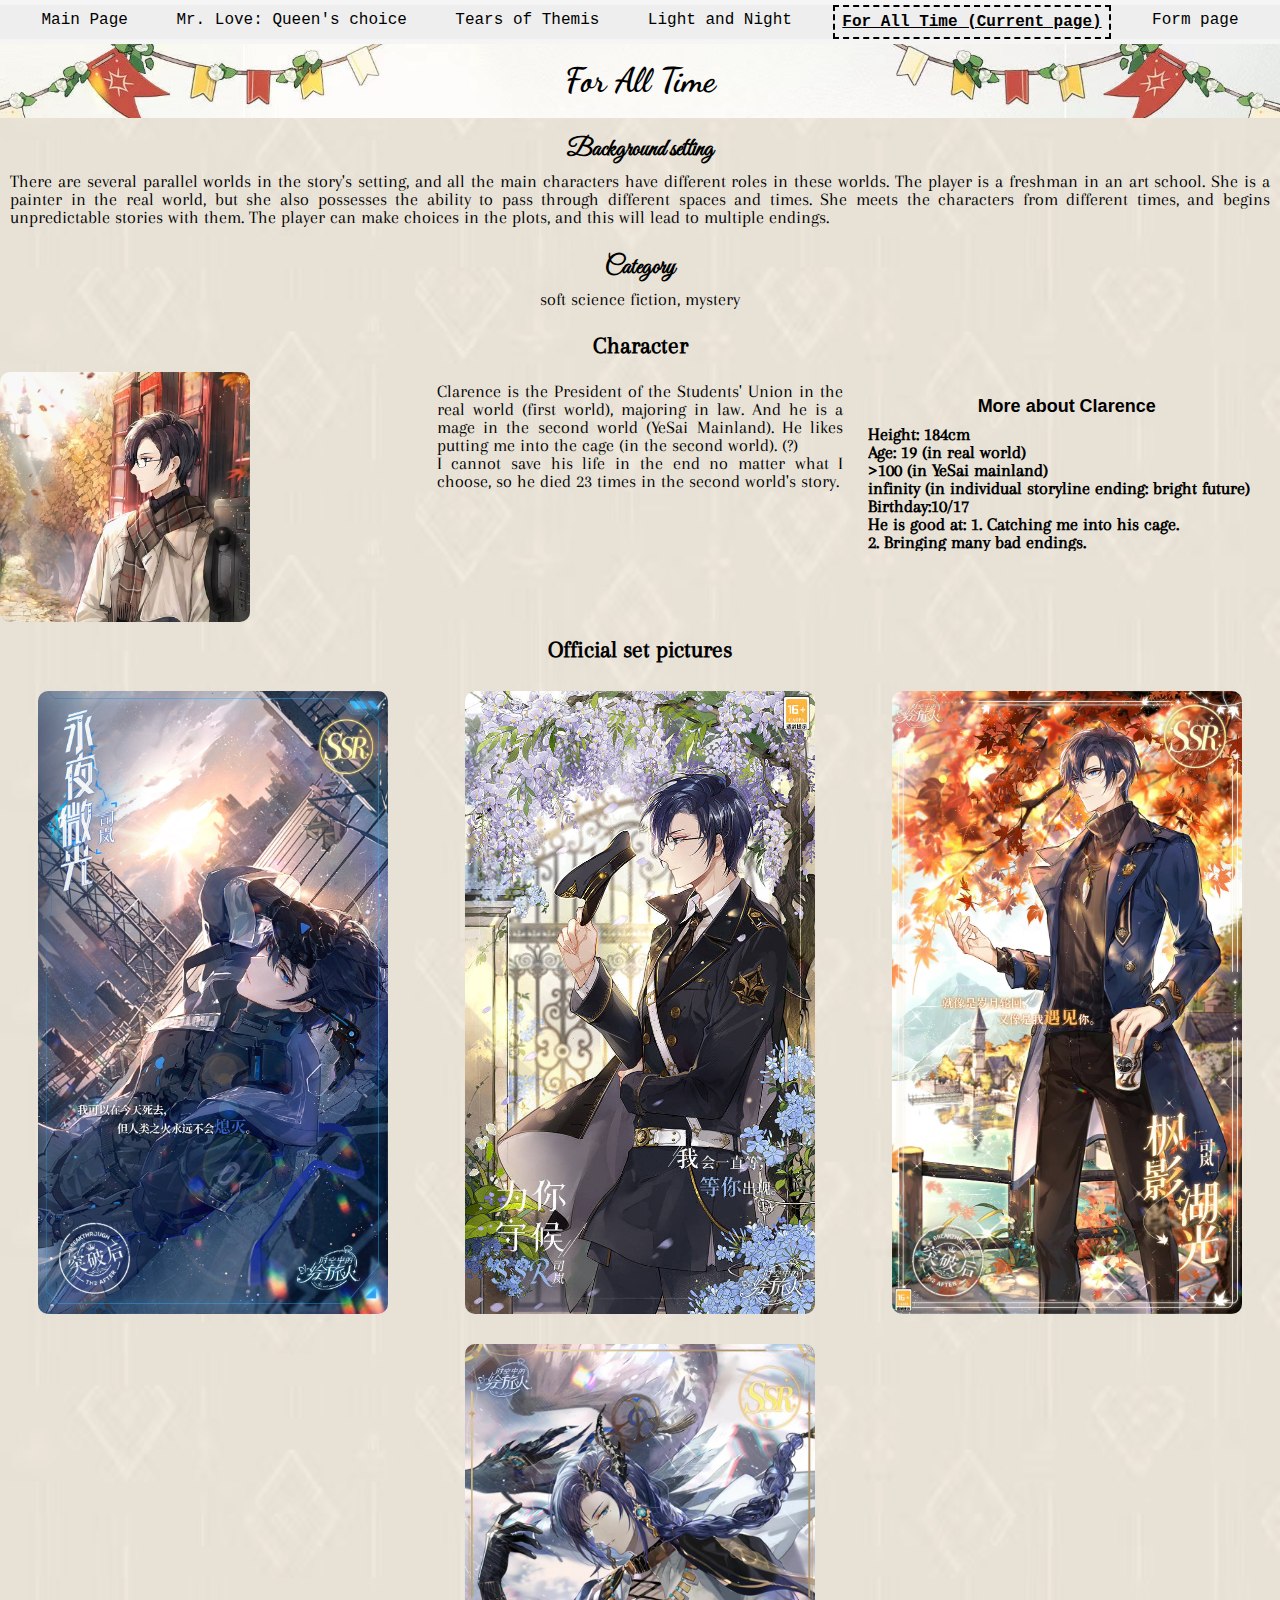
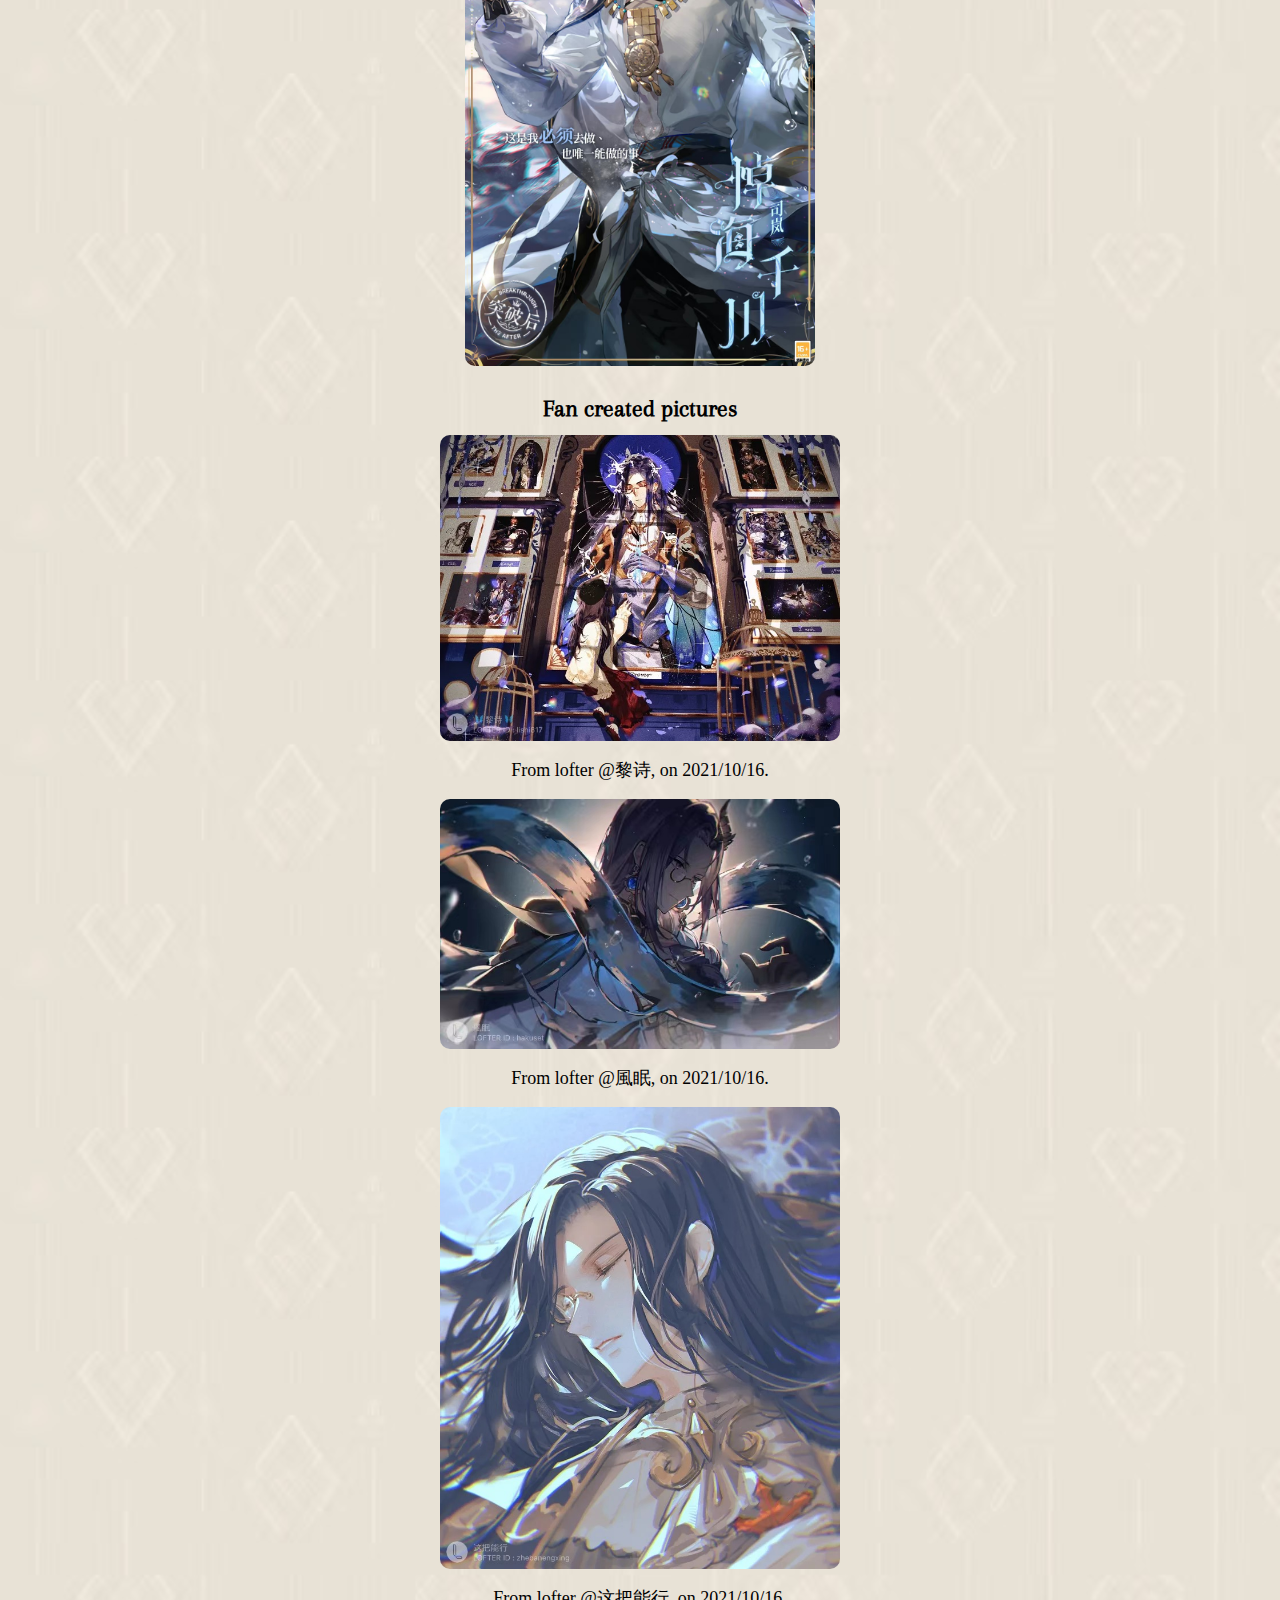
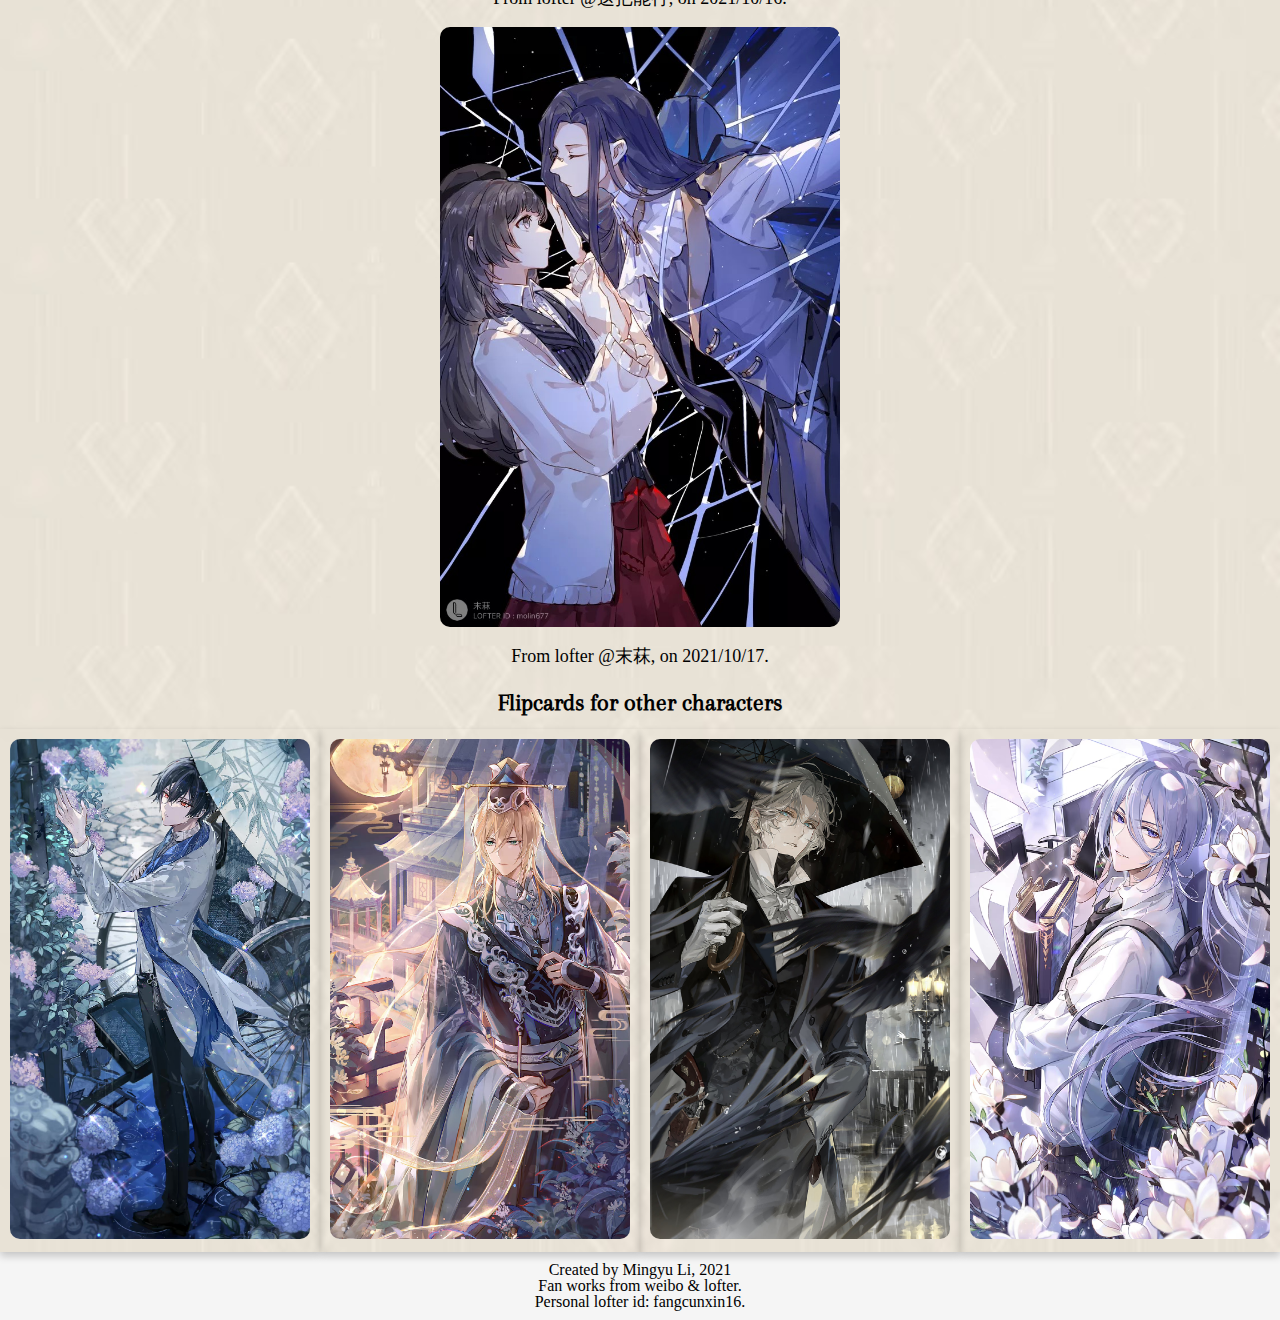
==== commit be37e4d3: "Add files via upload" ====
--- a/foralltime.html
+++ b/foralltime.html
@@ -9,24 +9,41 @@
     <link rel='stylesheet' href='https://fonts.googleapis.com/css?family=Dancing+Script'>
     <link rel='stylesheet' href='https://fonts.googleapis.com/css?family=Great+Vibes'>
     <link rel='stylesheet' href='https://fonts.googleapis.com/css?family=Arapey'>
+    <link rel='stylesheet' href='https://fonts.googleapis.com/css?family=Murecho'>
+    <script async src="https://www.googletagmanager.com/gtag/js?id=G-B034CQES62"></script>
+    <script>
+      window.dataLayer = window.dataLayer || [];
+      function gtag(){dataLayer.push(arguments);}
+      gtag('js', new Date());
+
+      gtag('config', 'G-B034CQES62');
+    </script>
    <title>For All Time</title>
   </head>
   <body>
     <header>
       <ul class="list">
-        <li class="mp"><a href="index.html">Main Page</a></li>
-        <li class="qc"><a href="mrlove.html">Mr. Love: Queen's choice</a></li>
-        <li class="tot"><a href="tearsofthemis.html">Tears of Themis</a></li>
-        <li class="ln"><a href="lightandnight.html">Light and Night</a></li>
-        <li class="curr"><a href="foralltime.html">For All Time (Current page)</a></li>
-        <li class="form"><a href="form.html">Form page</a></li>
+        <button class="dropdown">
+          Menu
+        </button>
+        <div class="options">
+          <li class="mp"><a href="index.html">Main Page</a></li>
+          <li class="qc"><a href="mrlove.html">Mr. Love: Queen's choice</a></li>
+          <li class="tot"><a href="tearsofthemis.html">Tears of Themis</a></li>
+          <li class="ln"><a href="lightandnight.html">Light and Night</a></li>
+          <li class="curr"><a href="foralltime.html">For All Time (Current page)</a></li>
+          <li class="form"><a href="form.html">Form page</a></li>
+        </div>
       </ul>
     </header>
     <main class="whole_page" id="hlr">
         <h1 class="game_title" id="game_title_hlr">
           For All Time
         </h1>
-        <a class="skip" href="#sl_fanpic">View fan pictures</a></li>
+        <div class="skip">
+          <a href="#sl_fanpic">View fan pictures</a></li>
+        </div>
+        
         <div class="backset">
           <h2 class="bs">
             Background setting
@@ -105,6 +122,9 @@
             </p>
           </div>
         </div>
+        <h3 class="flip">
+          Flipcards for other characters
+        </h3>
         <div class="flip_container">
           <div class="flipcard1">
             <div class="upper_side1">
--- a/css/style.css
+++ b/css/style.css
@@ -23,20 +23,30 @@
 a{
   font-family: 'Courier New', Courier, monospace;
 }
-.skip{
-  display:block;
-  text-align: center;
-  font-size: 18px;
-  color:black;
-}
-.skip:visited{
-  color:black;
-}
-#skip_main{
-  color:white;
-}
-#skip_main:visited{
-  color:white;
+
+.skip a{
+  background: white;
+  left: 0;
+  padding: 6px;
+  -webkit-transition: top 1s ease-out;
+  transition: top 1s ease-out;
+  z-index: 1;
+
+  /* Requirement 3a code here*/
+  position:absolute;
+  top:-40px;
+}
+
+/* Requirement 3b code here*/
+.skip a:focus{
+  position: absolute;
+  top: 0px;
+}
+
+/* Requirement 4 code here*/
+
+:focus{
+  border:solid 2px;
 }
 /* end fonts */
 
@@ -71,9 +81,9 @@
 }
 
 textarea{
-  width: 100%;
+  width: 70%;
   height: 35vh;
-  padding: 12px 20px;
+  padding: 10px;
   margin: 8px 0;
   display: inline-block;
   border: 1px solid #ccc;
@@ -101,6 +111,11 @@
 input:focus{
   background-color: thistle;
 }
+input[type=radio]{
+margin:10px;
+align-items: flex-start;
+}
+
 input[type=submit] {
   /* submit button */
   background-color: #31103C;
@@ -116,36 +131,48 @@
 }
 #score{
   width:50%;
-  
 }
 
 /* end form style */
 /* end parallax image */
 
-/* navigation bar */
-ul{
-  list-style:none
-}
-ul a{
-  display: block;
-  text-decoration: none;
+/* navigation bar, dropdown for small screen */
+.list {
   position:relative;
-  height:100%;
-  text-align: center;
-  color: thistle;
+  display:inline-block;
+}
+.dropdown {
   background-color: black;
-  }
-
-.list{
+  color:white;
+  cursor:pointer;
+  font-size:20px;
+  font-family: 'Murecho',serif;
+  padding:8px;
+  width:100%;
+}
+
+.options {
+  display:none;
+  position:absolute;
+  background-color:#EEEEEE;
+  width:260px;
+  box-shadow: 0px 8px 16px 0px rgba(0,0,0,0.2);
+}
+.options a {
   display:block;
-  padding:0;
-  width:100%;
-}
-.list li:hover a{
-  background-color:thistle;
-  color:black;
-}
-/* navigation bar end */
+  text-decoration:none;
+  color:black;
+  padding:12px 15px;
+}
+
+.list:hover .options {
+  display:block;
+}
+.options a:hover {
+  background-color:#DDDDDD;
+}
+/* navigation bar (dropdown) end */
+
 p{
   /* intro text */
   font-family: sans-serif;
@@ -154,9 +181,8 @@
   /* difference for current page */
   font-weight:bolder;
   text-decoration: underline;
-  color:white;
-  background-color: black;
   padding:0;
+  border:black 2px dashed;
 }
 
 @keyframes title_ani{
@@ -413,30 +439,28 @@
     margin: 8px;
     font-size:18px;
   }
-  /* end font settings for mobile */
-
-  /* ----------------------for internal pages---------------------------*/
-  /* general settings */
+  .official_pictures{
+    flex-direction: column;
+  }
   .official_pictures img{
+    margin: 10px auto 10px auto;
     flex-direction: column;
     max-width:350px;
     align-items: center;
   }
-}
-
-/*------------------------------------tablet view----------------------------------------- */
+  /* end font settings for mobile */
+
+}
+
+/*--------------------------------------- tablet view ------------------------------------------- */
 @media only screen and (min-width: 768px){
   /* main page view */
     /* change font size */
     h1{
-      font-size:32px;
+      font-size:34px;
     }
     h2{
-      font-size:20px;
-    }
-    ul a{
-      font-size:18px;
-      color:white;
+      font-size:24px;
     }
     .main_intro{
       margin:10px;
@@ -446,6 +470,48 @@
       font-size:18px;
     }
     /* end font editing */
+
+    /* show the navigation bar as usual */
+    ul{
+      list-style:none;
+    }
+    ul a{
+      display: block;
+      text-decoration: none;
+      position:relative;
+      text-align: center;
+      background-color: white;
+      }
+    .dropdown{
+        display:none;
+    }
+    .options{
+      display:block;
+      position:relative;
+      padding:0;
+      width:100%;
+    }
+    .list li:hover a{
+      background-color:wheat;
+      color:black;
+    }
+    .list {
+      width:100%;
+    }
+    
+    .options a {
+      display:block;
+      text-decoration:none;
+      color:black;
+      padding:7px;
+      font-size: 16px;
+    }
+    
+    .list:hover .options {
+      display:block;
+    }
+
+    /*end navigation bar */
 
     .container{
       /* change grid into 3 columns */
@@ -512,19 +578,62 @@
     /* end picture settings */
 
     /* main page text settings */
+
+    /* change official picture direction and size */
+    .official_pictures{
+      flex-direction: row;
+      flex-wrap: wrap;
+    }
+
     .official_pictures img{
       max-width:350px;
-      flex-direction: row;
-      justify-content: space-evenly;
+      justify-content: space-around;
       margin-left:auto;
       margin-right:auto;
       margin-top:15px;
       margin-bottom: 15px;
     }
+    /* end official picture settings */
+    .fan_pictures p{
+      font-weight: normal;
+    }
 }
 
 /*--------------------------------------------- PC view ----------------------------------------------*/
 @media only screen and (min-width: 1280px){
+  /* navigation bar from PC view */
+  ul a{
+    background-color: #EEEEEE;
+  }
+  .list{
+    width:100%;
+  }
+  .options{
+    display:flex;
+    flex-direction: row;
+    flex-wrap: wrap;
+    justify-content: space-evenly;
+    padding: 0;
+    font-size: 16px;
+    box-shadow: none;
+    height:fit-content;
+  }
+
+  .list:hover .options {
+    display:flex;
+    flex-direction: row;
+    flex-wrap: wrap;
+    justify-content: space-evenly;
+    padding: 0;
+    font-size: 16px;
+    box-shadow: none;
+  }
+  .list li:hover a{
+    background-color:#EEEEEE;
+    text-decoration: underline 1px;
+  }
+  /* end navigation bar from PC view */
+
   /* add flipcard */
   .flip_container{
     /* show the container for flipcard only on large screen */
@@ -644,26 +753,71 @@
 
 }
 @media screen and (prefers-reduced-motion: reduce) {
+  /* 1. reduce the flipcard animation */
   .flipcard1,.flipcard2,.flipcard3,.flipcard4{
     transition:none;
     -moz-transition: none;
 		-webkit-transition: none;
 		-o-transition: none;
   }
+  .flipcard1:hover .upper_side1{
+		-webkit-transform: none;
+		transform: none;
+	}
+  .flipcard2:hover .upper_side2{
+		-webkit-transform: none;
+		transform: none;
+	}
+  .flipcard3:hover .upper_side3{
+		-webkit-transform: none;
+		transform: none;
+	}
+  .flipcard4:hover .upper_side4{
+		-webkit-transform: none;
+		transform: none;
+	}
   .upper_side1, .upper_side2, .upper_side3,.upper_side4{
     -webkit-transform: none;
 		transform: none;
-		-webkit-transition:none;
-		transition: none;
-  }
-
-
-
-  .back_side1, .back_side2, .back_side3,.back_side4{
-		-webkit-transform: none;
-		transform: none;
 		-webkit-transition: none;
 		transition: none;
   }
-  /* back side rotate */
+  
+  .back_side1, .back_side2, .back_side3,.back_side4{
+    z-index: 500;
+		-webkit-transform: none;
+		transform: none;
+		/* -- transition is the magic sauce for animation -- */
+		-webkit-transition: none;
+		transition: none;
+  }
+  .flipcard1:hover .back_side1 {
+		z-index: 100;
+		-webkit-transform: none;
+		transform: none;
+	}
+  .flipcard2:hover .back_side2 {
+		z-index: 100;
+		-webkit-transform: none;
+		transform: none;
+	}
+  .flipcard3:hover .back_side3 {
+		z-index: 100;
+		-webkit-transform: none;
+		transform: none;
+	}
+  .flipcard4:hover .back_side4 {
+		z-index: 100;
+		-webkit-transform: none;
+		transform: none;
+	}
+  /* end flipcard animation */
+  /* reduce parallax image */
+  .parallax{
+    background-attachment:scroll;
+  }
+  .main_title,.game_title{
+    /* set main title animation */
+    animation:none;
+  }
  }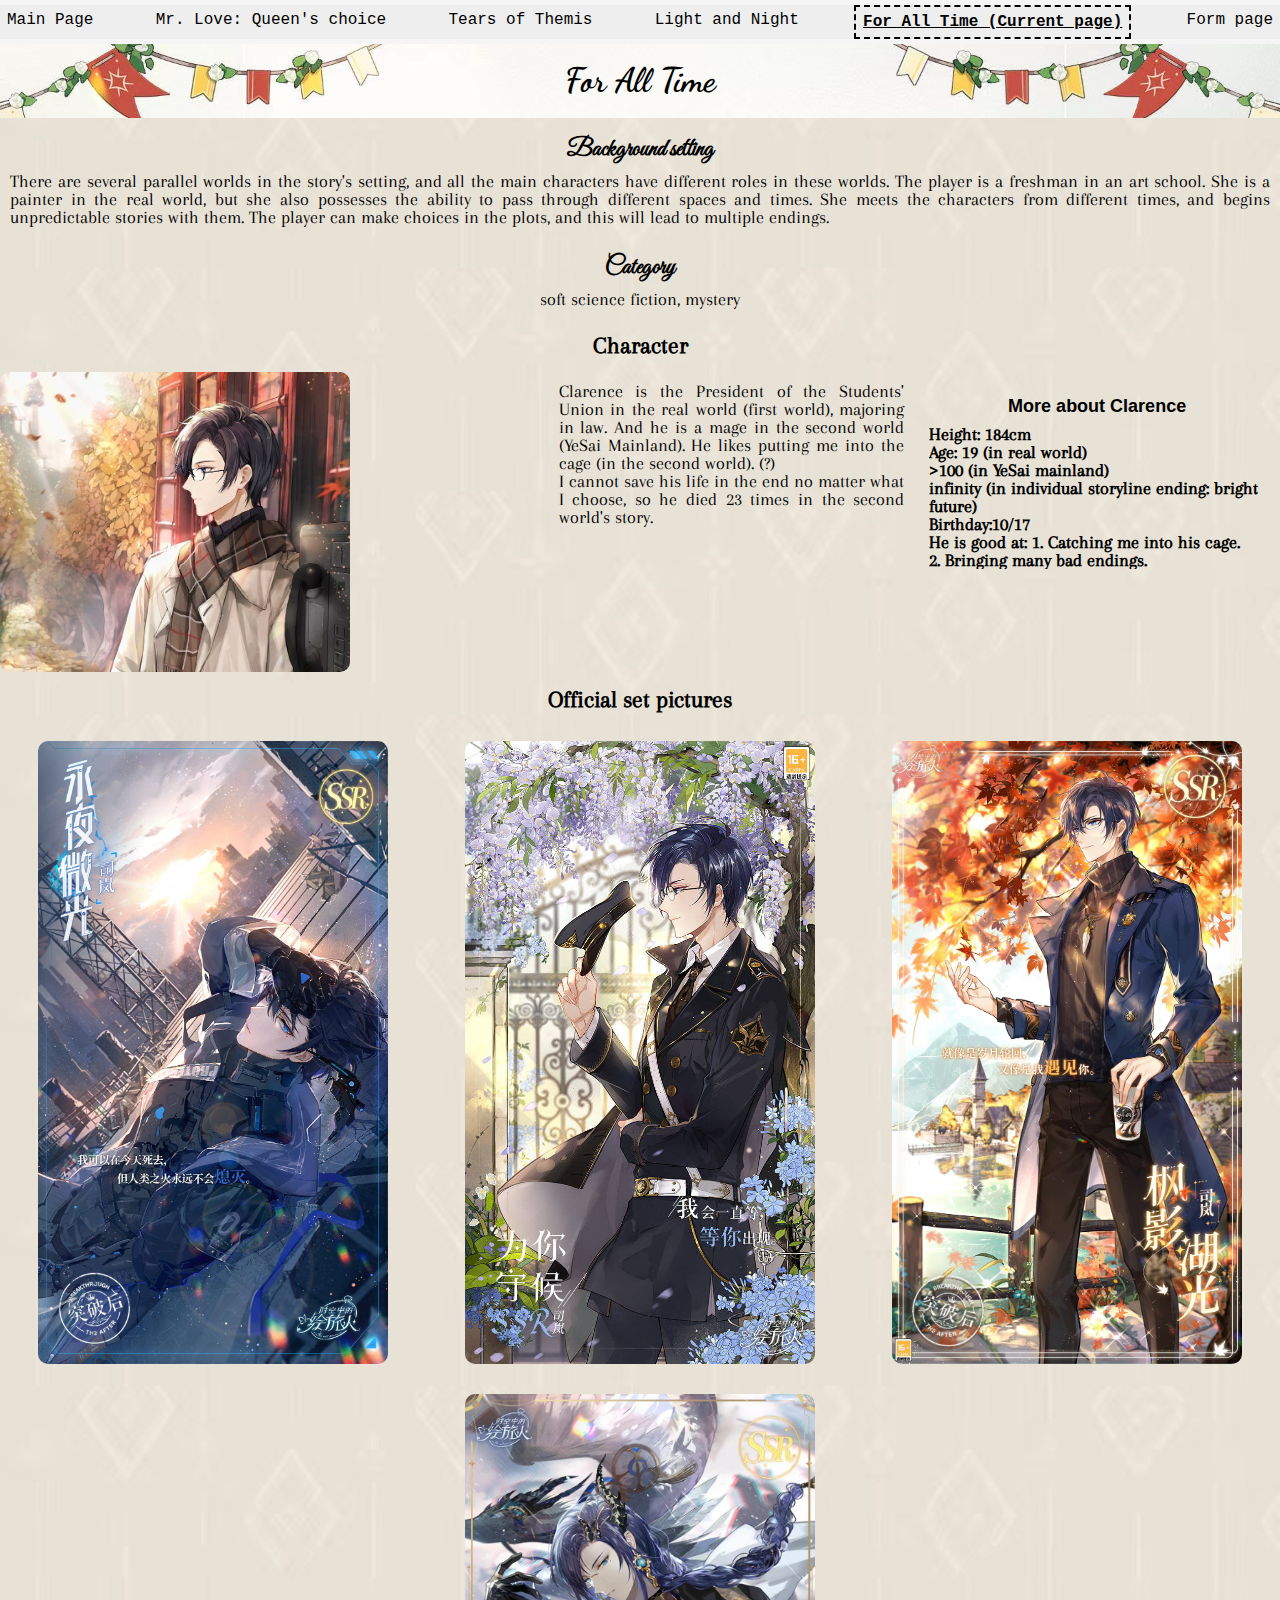
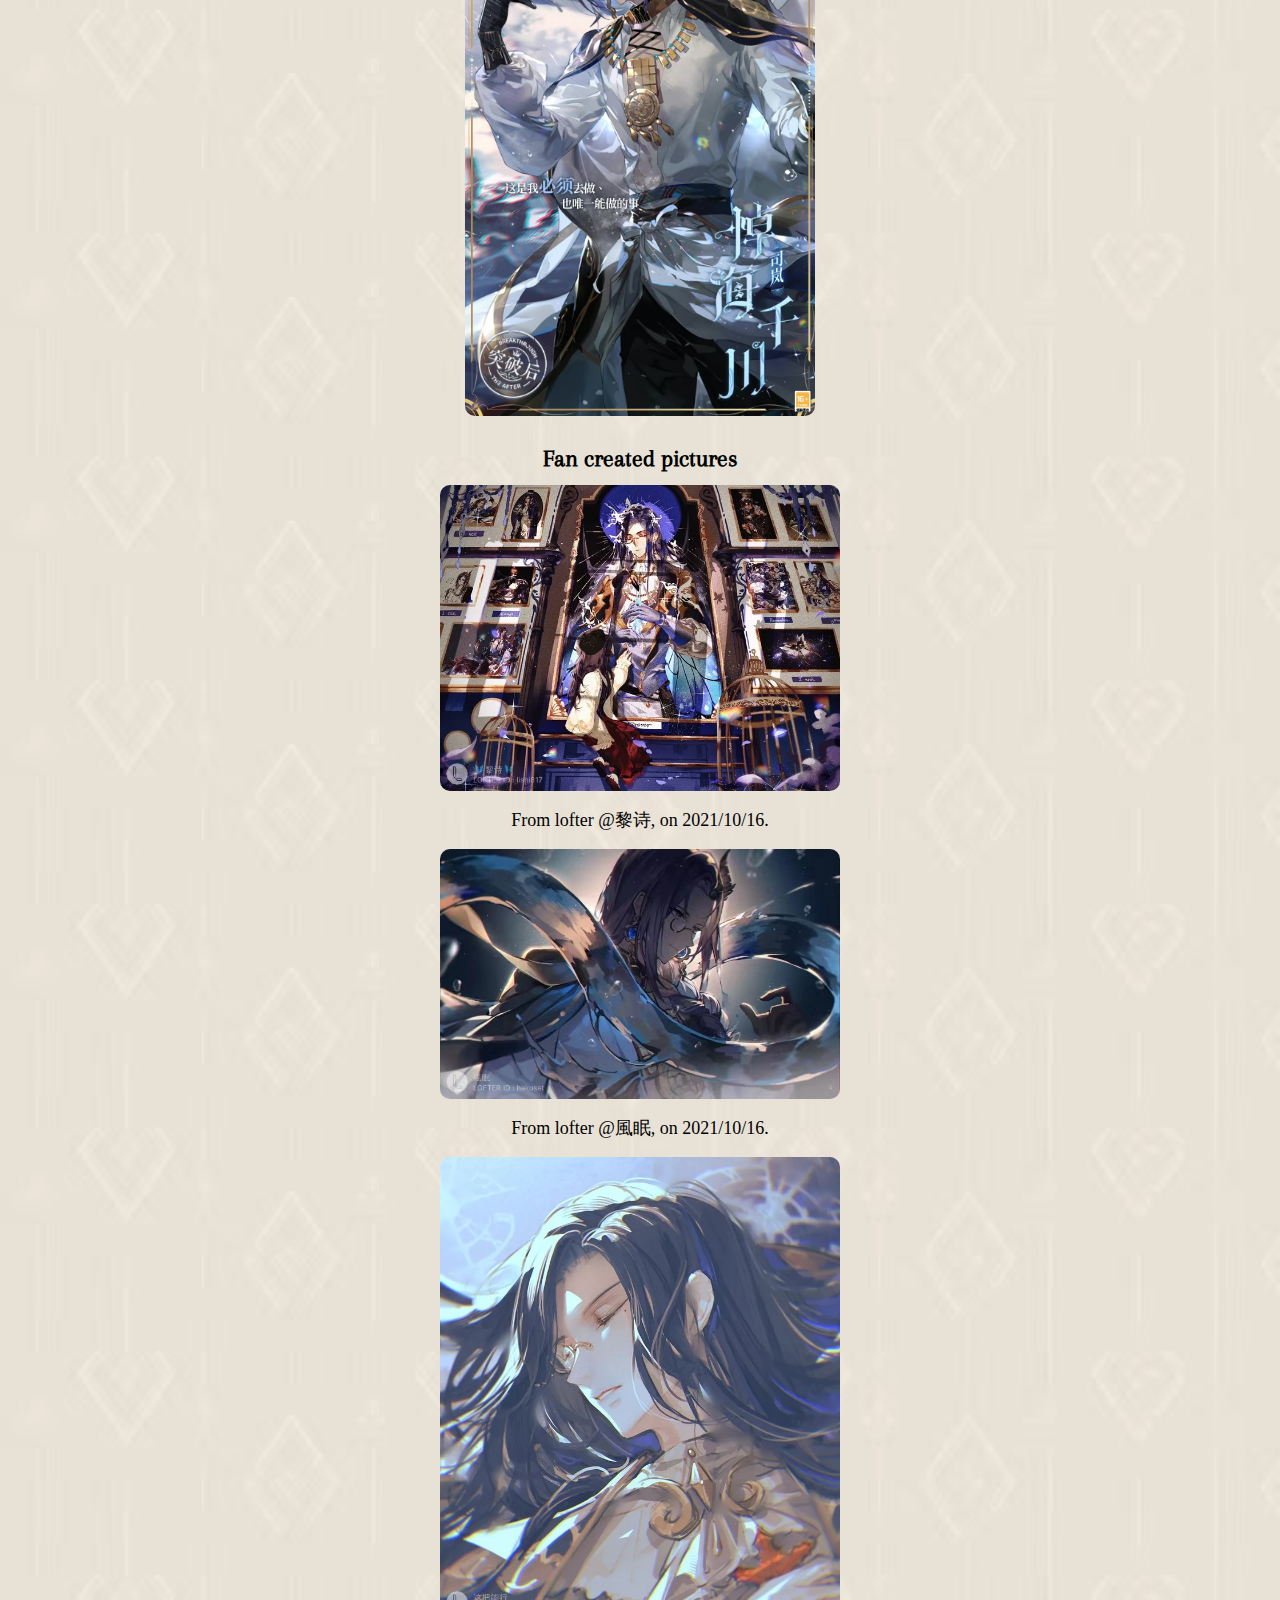
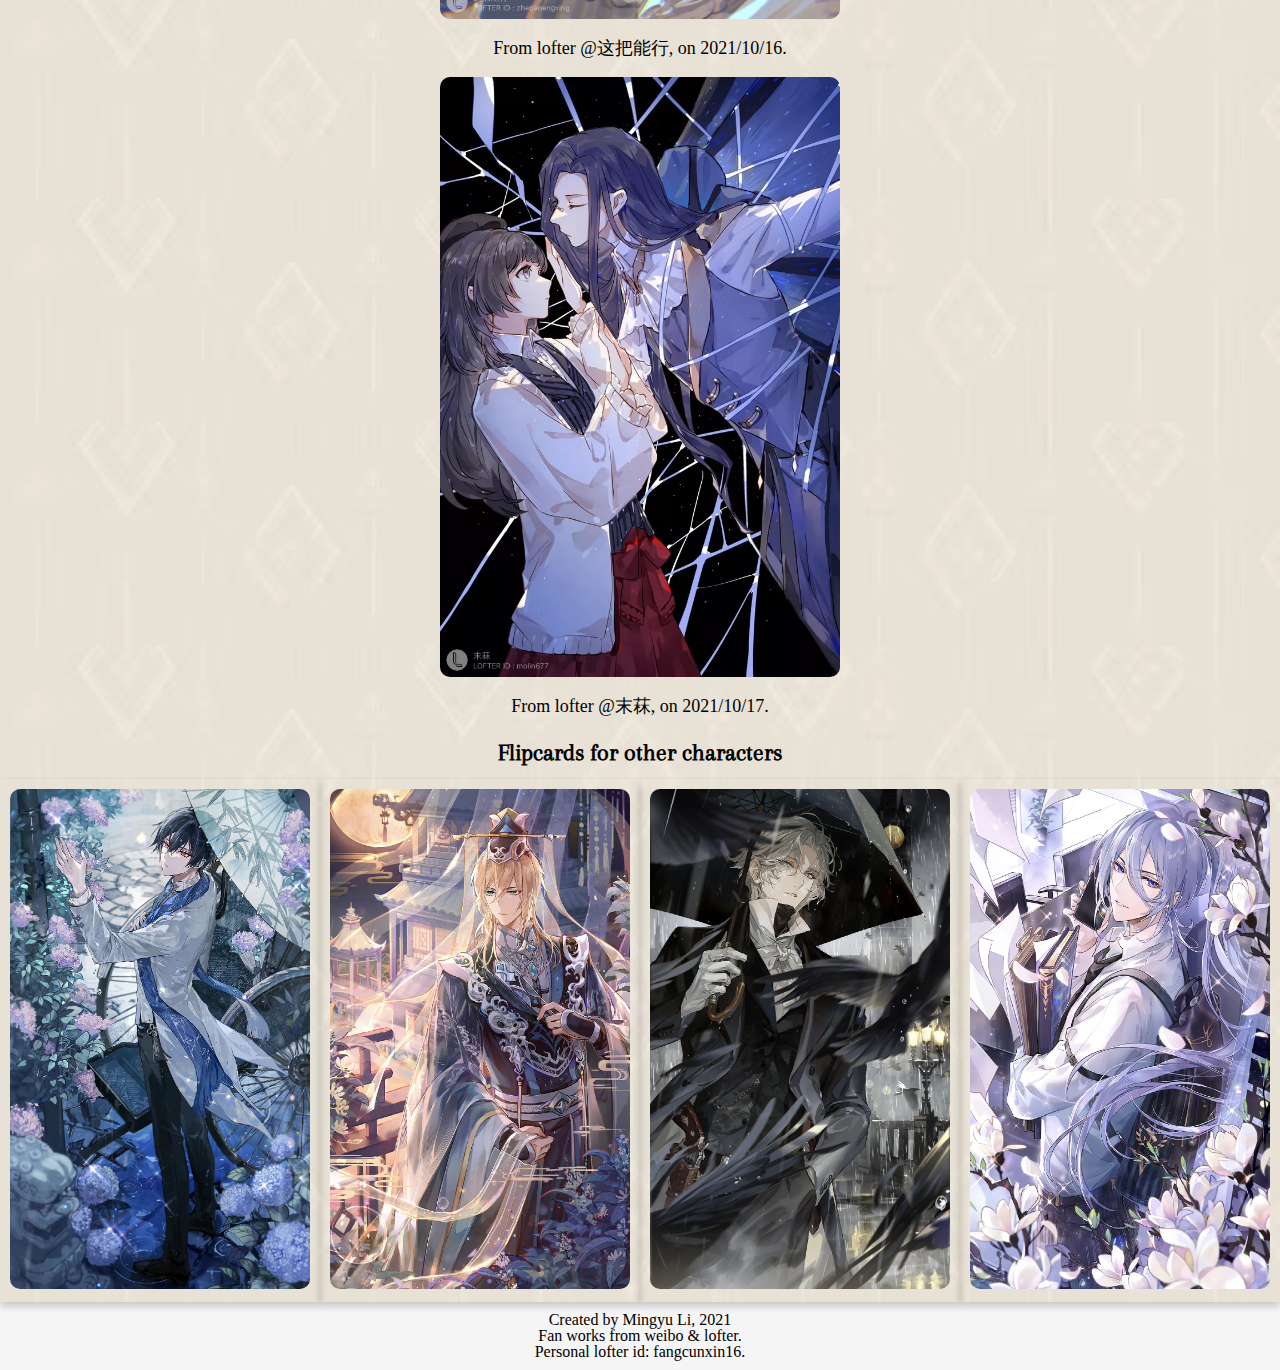
==== commit 575b8e01: "Add files via upload" ====
--- a/foralltime.html
+++ b/foralltime.html
@@ -22,19 +22,19 @@
   </head>
   <body>
     <header>
-      <ul class="list">
+      <div class="list">
         <button class="dropdown">
           Menu
         </button>
-        <div class="options">
+        <ul class="options">
           <li class="mp"><a href="index.html">Main Page</a></li>
           <li class="qc"><a href="mrlove.html">Mr. Love: Queen's choice</a></li>
           <li class="tot"><a href="tearsofthemis.html">Tears of Themis</a></li>
           <li class="ln"><a href="lightandnight.html">Light and Night</a></li>
           <li class="curr"><a href="foralltime.html">For All Time (Current page)</a></li>
           <li class="form"><a href="form.html">Form page</a></li>
-        </div>
-      </ul>
+        </ul>
+      </div>
     </header>
     <main class="whole_page" id="hlr">
         <h1 class="game_title" id="game_title_hlr">
--- a/css/style.css
+++ b/css/style.css
@@ -30,7 +30,7 @@
   padding: 6px;
   -webkit-transition: top 1s ease-out;
   transition: top 1s ease-out;
-  z-index: 1;
+  z-index: 11;
 
   /* Requirement 3a code here*/
   position:absolute;
@@ -40,14 +40,12 @@
 /* Requirement 3b code here*/
 .skip a:focus{
   position: absolute;
-  top: 0px;
+  z-index: 13;
+top:40px; 
 }
 
 /* Requirement 4 code here*/
 
-:focus{
-  border:solid 2px;
-}
 /* end fonts */
 
 /* begin form settings */
@@ -64,13 +62,14 @@
   background-size: contain;
 }
 .form_fill{
-  background-color:blanchedalmond;
+  background-color:whitesmoke;
 }
 .form_input{
   font-size:18px;
   color:black;
   font-family: 'Arapey',serif;
   padding:10px;
+  margin:15px;
 }
 form {
   border: 3px solid #f1f1f1;
@@ -90,31 +89,76 @@
   box-sizing: border-box;
 }
 legend{ 
-  font-size: 125%;
-  font-style:italic;
-  text-transform: uppercase;
+  font-size:32px;
+  font-family: 'Murecho',serif;
+  font-weight: bolder;
   text-align: center;
 }
 label{
   display: inline-block;
   margin-right:10px;
   width:15%;
+  font-weight: bold;
 }
 input {
-  width: 100%;
+  width: 80%;
   padding: 12px 20px;
   margin: 8px 0;
   display: inline-block;
   border: 1px solid #ccc;
   box-sizing: border-box;
 }
-input:focus{
-  background-color: thistle;
+.yes{
+  position:relative;
+  margin:10px;
+  text-align: left;
+}
+/* bootstrap properties begin */
+.form-range{
+  width:50%;
+  margin-left:20px;
+  margin-right: 20px;
+}
+.form-select{
+  margin:20px;
+  width:20%;
+}
+.form-check{
+margin:20px;
+width:80%;
+}
+.form-floating{
+  width:70%;
+  margin:20px;
+}
+.form-floating label{
+  font-family: 'Murecho',serif;
+}
+.form-check-label{
+  margin-top:8px;
+  margin-left:10px;
 }
 input[type=radio]{
-margin:10px;
-align-items: flex-start;
-}
+  width:1%;
+  margin:0;
+}
+.smallword{
+  font-weight: normal;
+  font-size:15px;
+  margin:20px;
+  font-family: 'Murecho',serif;
+}
+
+#messagel{
+  margin-top: 30px;
+  margin-bottom: 0;
+  padding-bottom: 0;
+}
+#messagebox{
+  margin-top: 5px;
+}
+
+/*boot strap property ends */
 
 input[type=submit] {
   /* submit button */
@@ -140,6 +184,7 @@
 .list {
   position:relative;
   display:inline-block;
+  z-index:10;
 }
 .dropdown {
   background-color: black;
@@ -156,13 +201,12 @@
   position:absolute;
   background-color:#EEEEEE;
   width:260px;
-  box-shadow: 0px 8px 16px 0px rgba(0,0,0,0.2);
 }
 .options a {
   display:block;
   text-decoration:none;
   color:black;
-  padding:12px 15px;
+  padding:10px;
 }
 
 .list:hover .options {
@@ -203,6 +247,9 @@
   animation-duration: 2s;
   animation-timing-function:ease-out;
 }
+#main_title{
+  background-color: black;
+}
 
 /* --------set main page grid--------- */
 .container{
@@ -213,12 +260,7 @@
 .list{
   margin:5px 0 5px 0;
 }
-.click_for_more{
-  font-family: 'Courier New', Courier, monospace;
-  font-weight:bold;
-  text-decoration: underline;
-  color:black;
-}
+
 
 /* 1. propoganda pictures (displayed for all) */
 .show_picture{
@@ -491,14 +533,9 @@
       padding:0;
       width:100%;
     }
-    .list li:hover a{
-      background-color:wheat;
-      color:black;
-    }
     .list {
       width:100%;
     }
-    
     .options a {
       display:block;
       text-decoration:none;
@@ -506,10 +543,13 @@
       padding:7px;
       font-size: 16px;
     }
-    
     .list:hover .options {
       display:block;
     }
+    .options a:hover {
+      background-color:#DDDDDD;
+    }
+
 
     /*end navigation bar */
 
@@ -605,33 +645,23 @@
   ul a{
     background-color: #EEEEEE;
   }
-  .list{
+  .options{
     width:100%;
-  }
-  .options{
-    display:flex;
+    display: flex;
     flex-direction: row;
-    flex-wrap: wrap;
-    justify-content: space-evenly;
-    padding: 0;
-    font-size: 16px;
-    box-shadow: none;
-    height:fit-content;
-  }
-
+    position:relative;
+    justify-content: space-between;
+    text-align: center;
+    background-color: #EEEEEE;
+  }
   .list:hover .options {
     display:flex;
-    flex-direction: row;
-    flex-wrap: wrap;
-    justify-content: space-evenly;
-    padding: 0;
-    font-size: 16px;
-    box-shadow: none;
-  }
-  .list li:hover a{
-    background-color:#EEEEEE;
-    text-decoration: underline 1px;
-  }
+  }
+  .options a:hover {
+    background-color:#DDDDDD;
+  }
+
+
   /* end navigation bar from PC view */
 
   /* add flipcard */
@@ -690,6 +720,11 @@
 		-webkit-transform: rotateY(179deg);
 		transform: rotateY(179deg);
 	}
+  .flipcard1:focus .upper_side1 {
+		z-index: 900;
+		-webkit-transform: rotateY(179deg);
+		transform: rotateY(179deg);
+	}
   .flipcard2:hover .upper_side2 {
 		z-index: 900;
 		-webkit-transform: rotateY(179deg);
@@ -751,6 +786,24 @@
     object-fit: cover;
   }
 
+  /* larger character photo */
+  .character_info{
+    /* infomatoin grid */
+    display:grid;
+    grid-template-columns: 1.5fr 1fr 1fr;
+    grid-template-rows: 300px;
+    margin: 10px 0 10px 0;
+  }
+  
+  .character_photo{
+    grid-column:1/span 1;
+    grid-row:1/span 1;
+    width:350px;
+    height:300px;
+    border-radius: 10px;
+    object-fit: cover;
+  }
+
 }
 @media screen and (prefers-reduced-motion: reduce) {
   /* 1. reduce the flipcard animation */
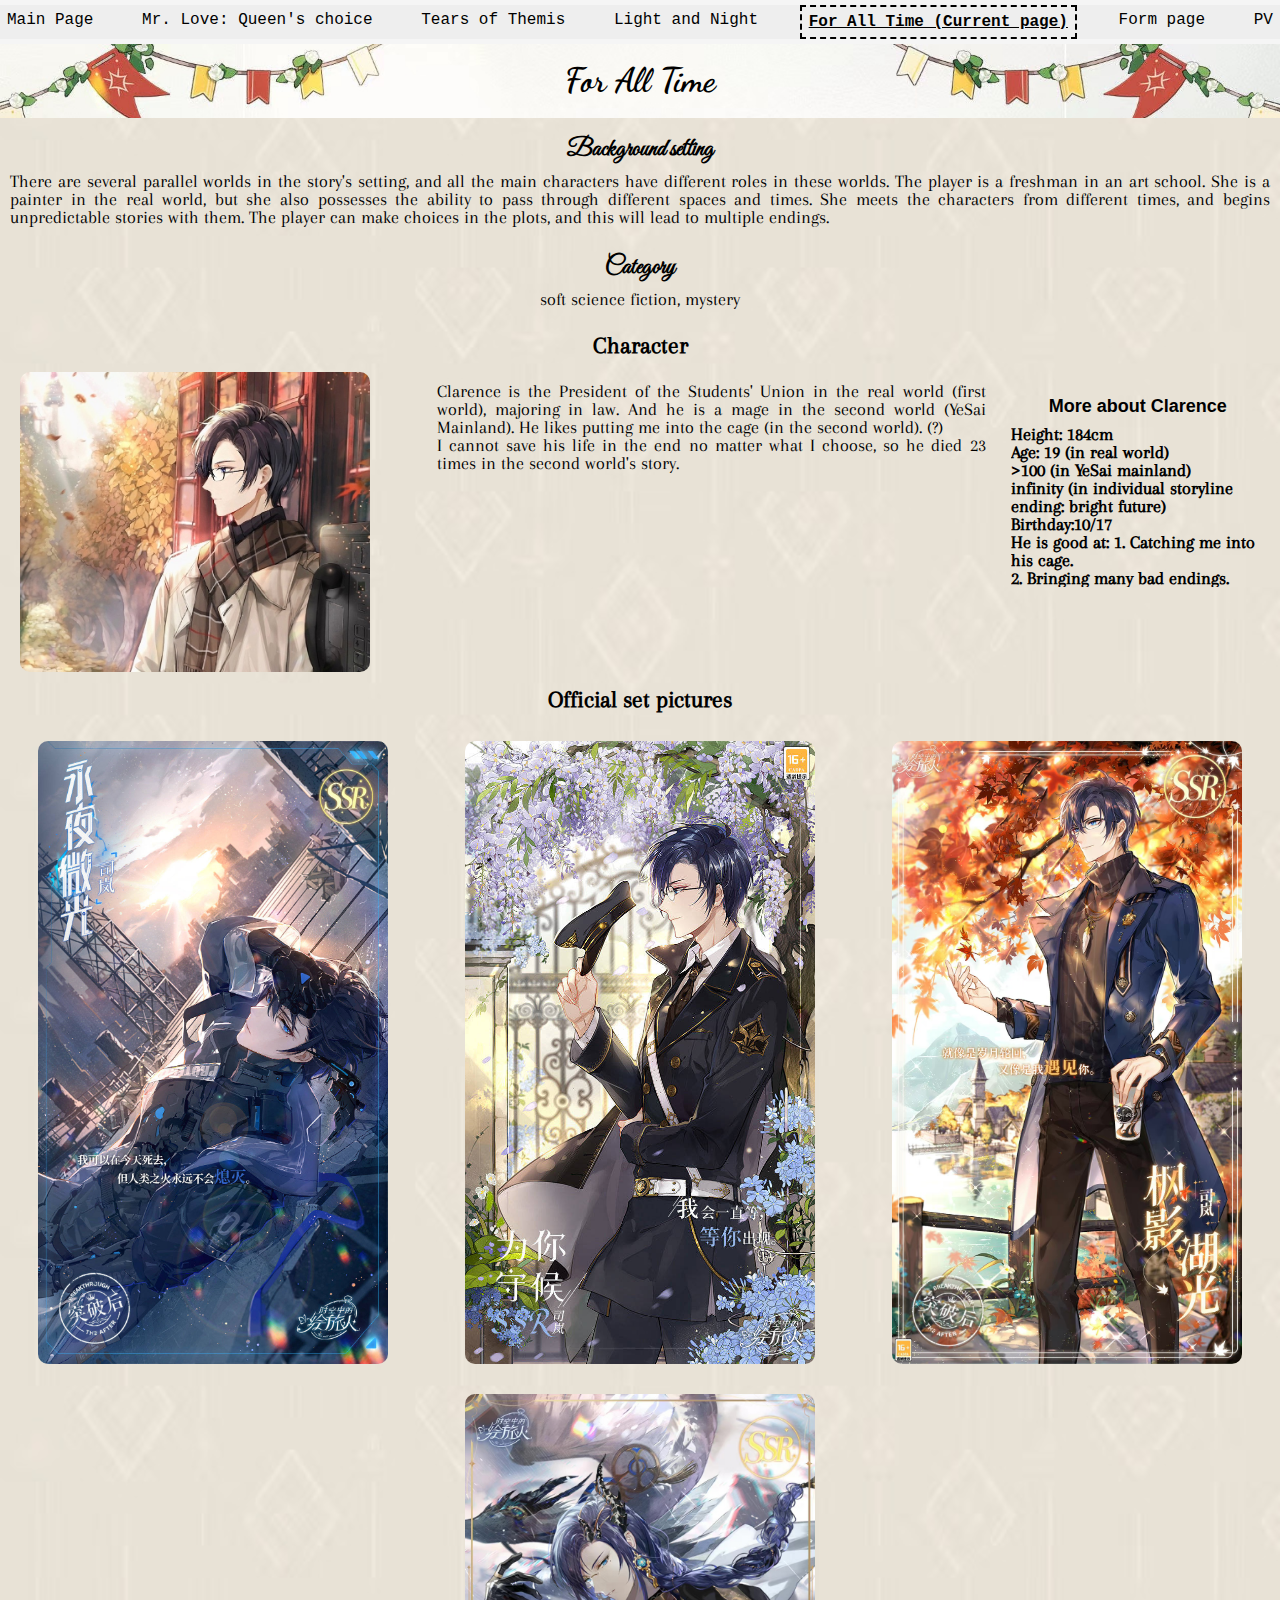
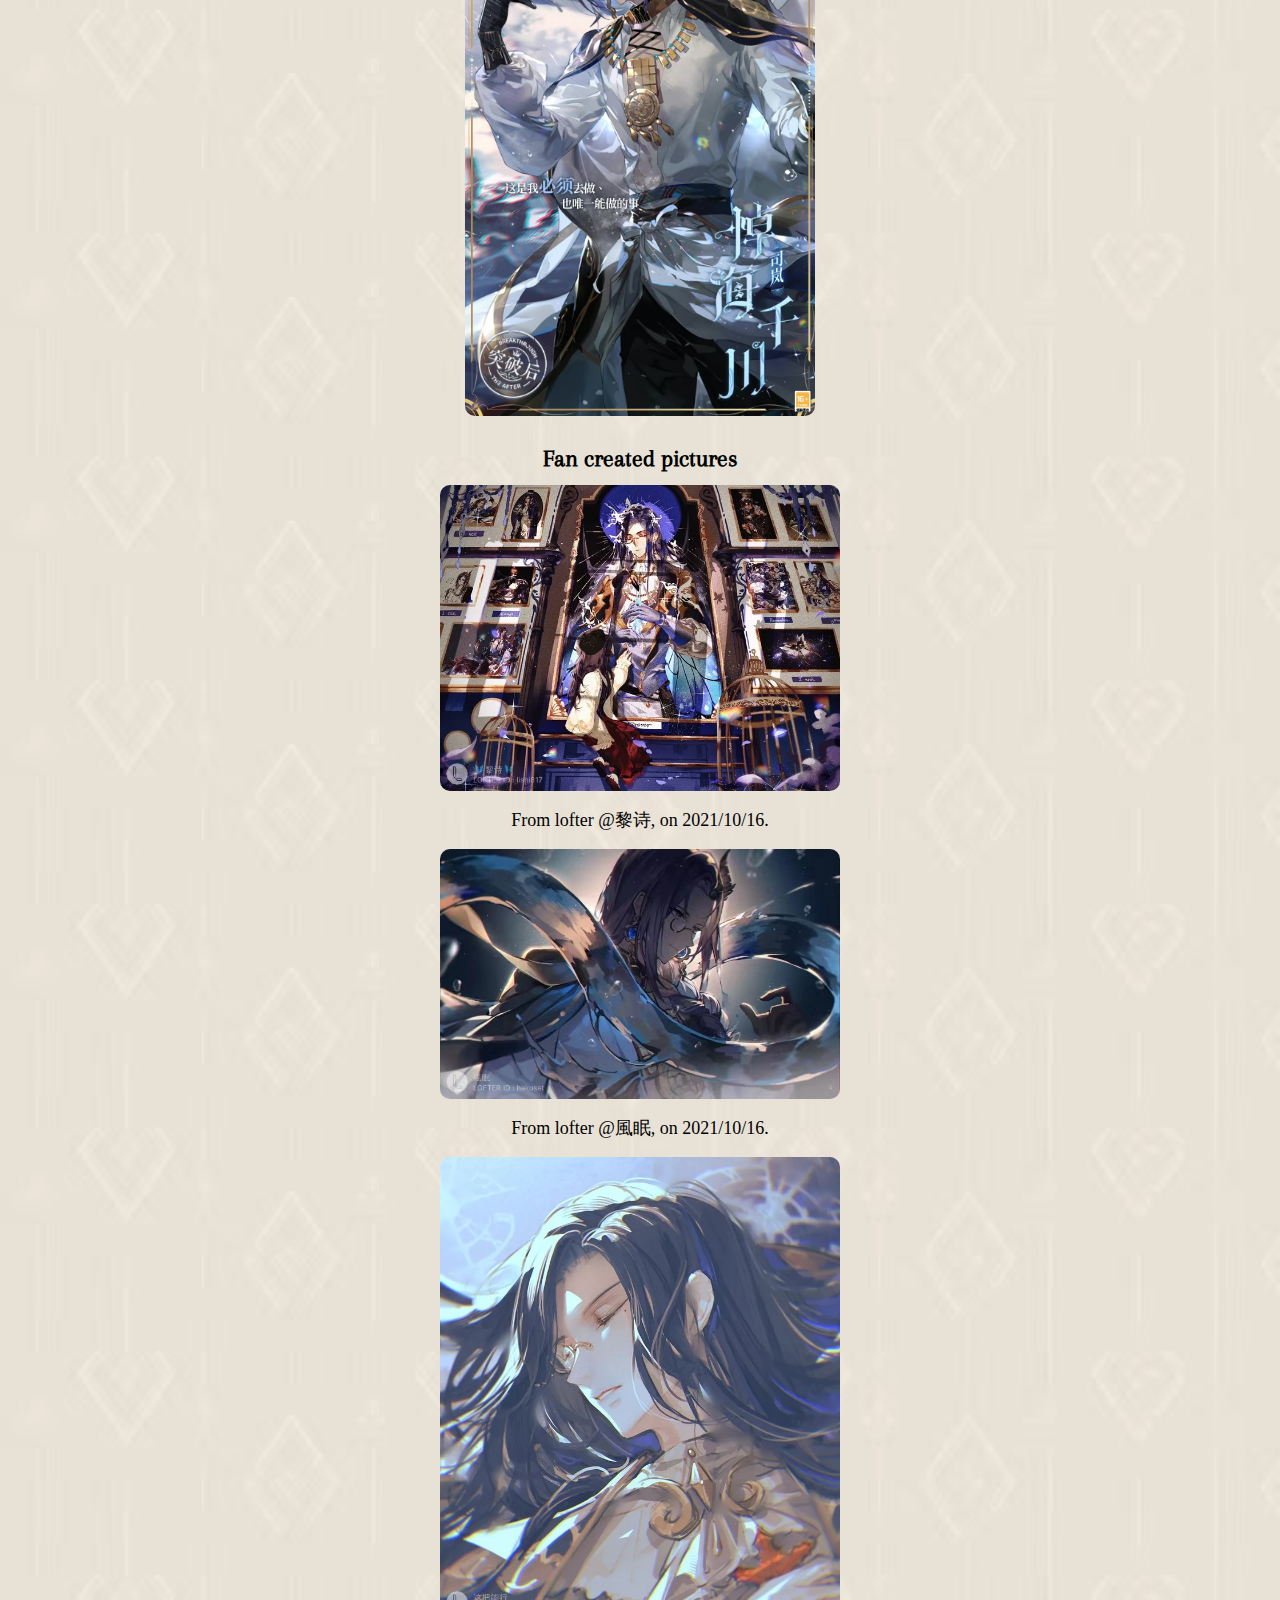
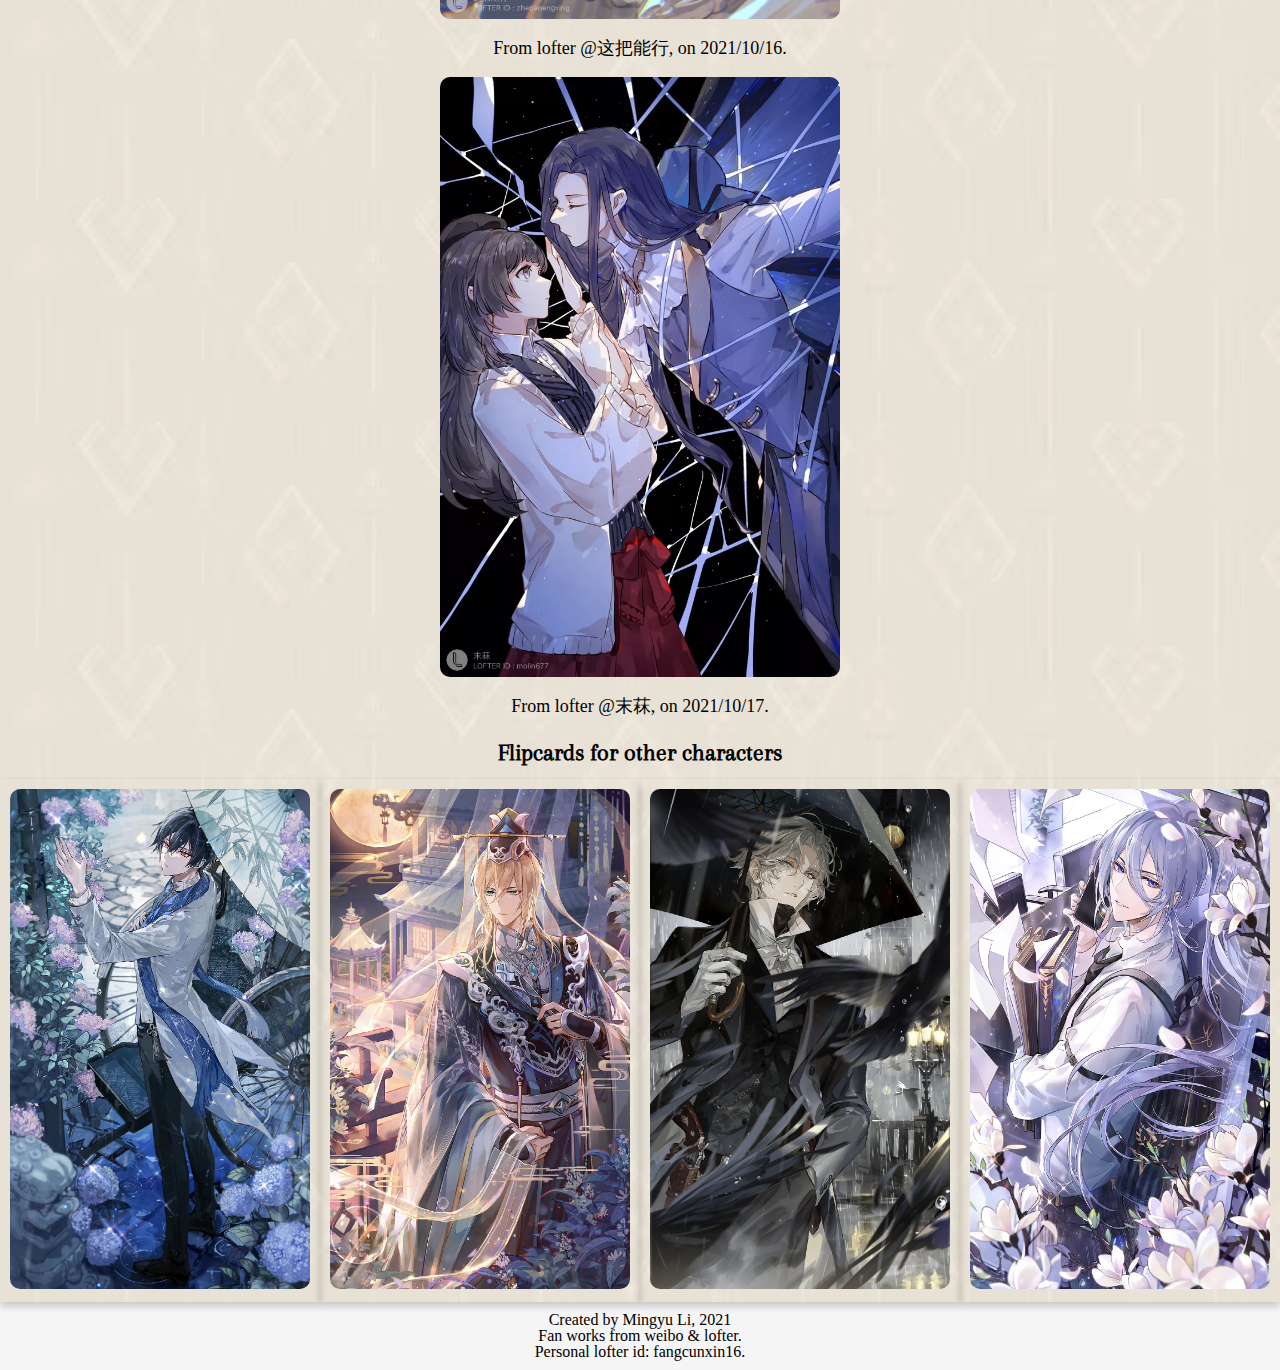
==== commit 2319afbd: "Add files via upload" ====
--- a/foralltime.html
+++ b/foralltime.html
@@ -33,6 +33,7 @@
           <li class="ln"><a href="lightandnight.html">Light and Night</a></li>
           <li class="curr"><a href="foralltime.html">For All Time (Current page)</a></li>
           <li class="form"><a href="form.html">Form page</a></li>
+          <li class="vd"><a href="video.html">PV</a></li>
         </ul>
       </div>
     </header>
--- a/css/style.css
+++ b/css/style.css
@@ -93,6 +93,7 @@
   font-family: 'Murecho',serif;
   font-weight: bolder;
   text-align: center;
+  margin:20px;
 }
 label{
   display: inline-block;
@@ -137,6 +138,9 @@
 .form-check-label{
   margin-top:8px;
   margin-left:10px;
+}
+.form-label{
+  width:100%;
 }
 input[type=radio]{
   width:1%;
@@ -214,6 +218,8 @@
 }
 .options a:hover {
   background-color:#DDDDDD;
+  font-weight: bolder;
+  text-decoration: underline dashed 1px;
 }
 /* navigation bar (dropdown) end */
 
@@ -290,6 +296,7 @@
   overflow: scroll;
   color:black;
   text-align: justify;
+  min-width:250px;
 }
 .ly{
   grid-row: 1/span 1;
@@ -316,7 +323,7 @@
 
 
 /* --------settings for internal pages----------- */
-.flip_container{
+.flip_container,.flip{
   display:none;
 }
 /*1. titles and whole background*/
@@ -462,14 +469,15 @@
   font-family: 'Times New Roman', Times, serif;
   margin:10px;
 }
+.tablet_picture, .additional_text_tablet{
+  /* do not show other pictures, or additional text */
+  display:none;
+}
 
 
 /*----------------------------------------mobile view---------------------------------------------*/
 @media only screen and (min-width: 400px){
-  .tablet_picture, .additional_text_tablet{
-    /* do not show other pictures, or additional text */
-    display:none;
-  }
+
 /* font settings for mobile */
   h1{
     text-align: center;
@@ -507,6 +515,7 @@
     .main_intro{
       margin:10px;
       font-size:18px;
+      overflow: hidden;
     }
     .whole_page p{
       font-size:18px;
@@ -556,7 +565,7 @@
     .container{
       /* change grid into 3 columns */
       display:grid;
-      grid-template-columns: 1fr 2fr 1fr;
+      grid-template-columns: 1fr 3fr 1fr;
       margin:auto;
       grid-column-gap: 0;
       grid-template-rows:repeat(4,300px);
@@ -672,9 +681,7 @@
     justify-content: space-between;
     animation:anmt;
   }
-  @keyframes anmt{
-    
-  }
+
   .flipcard1,.flipcard2,.flipcard3,.flipcard4{
     /* two picture comtainer */
     display:flex;
@@ -695,6 +702,7 @@
   }
   .flip{
     /* text style of title */
+    display:block;
     font-family: 'Arapey',serif;
     color:black;
     text-align: center;
@@ -790,7 +798,7 @@
   .character_info{
     /* infomatoin grid */
     display:grid;
-    grid-template-columns: 1.5fr 1fr 1fr;
+    grid-template-columns: 1.5fr 2fr 1fr;
     grid-template-rows: 300px;
     margin: 10px 0 10px 0;
   }
@@ -802,6 +810,7 @@
     height:300px;
     border-radius: 10px;
     object-fit: cover;
+    margin-left: 20px;
   }
 
 }
